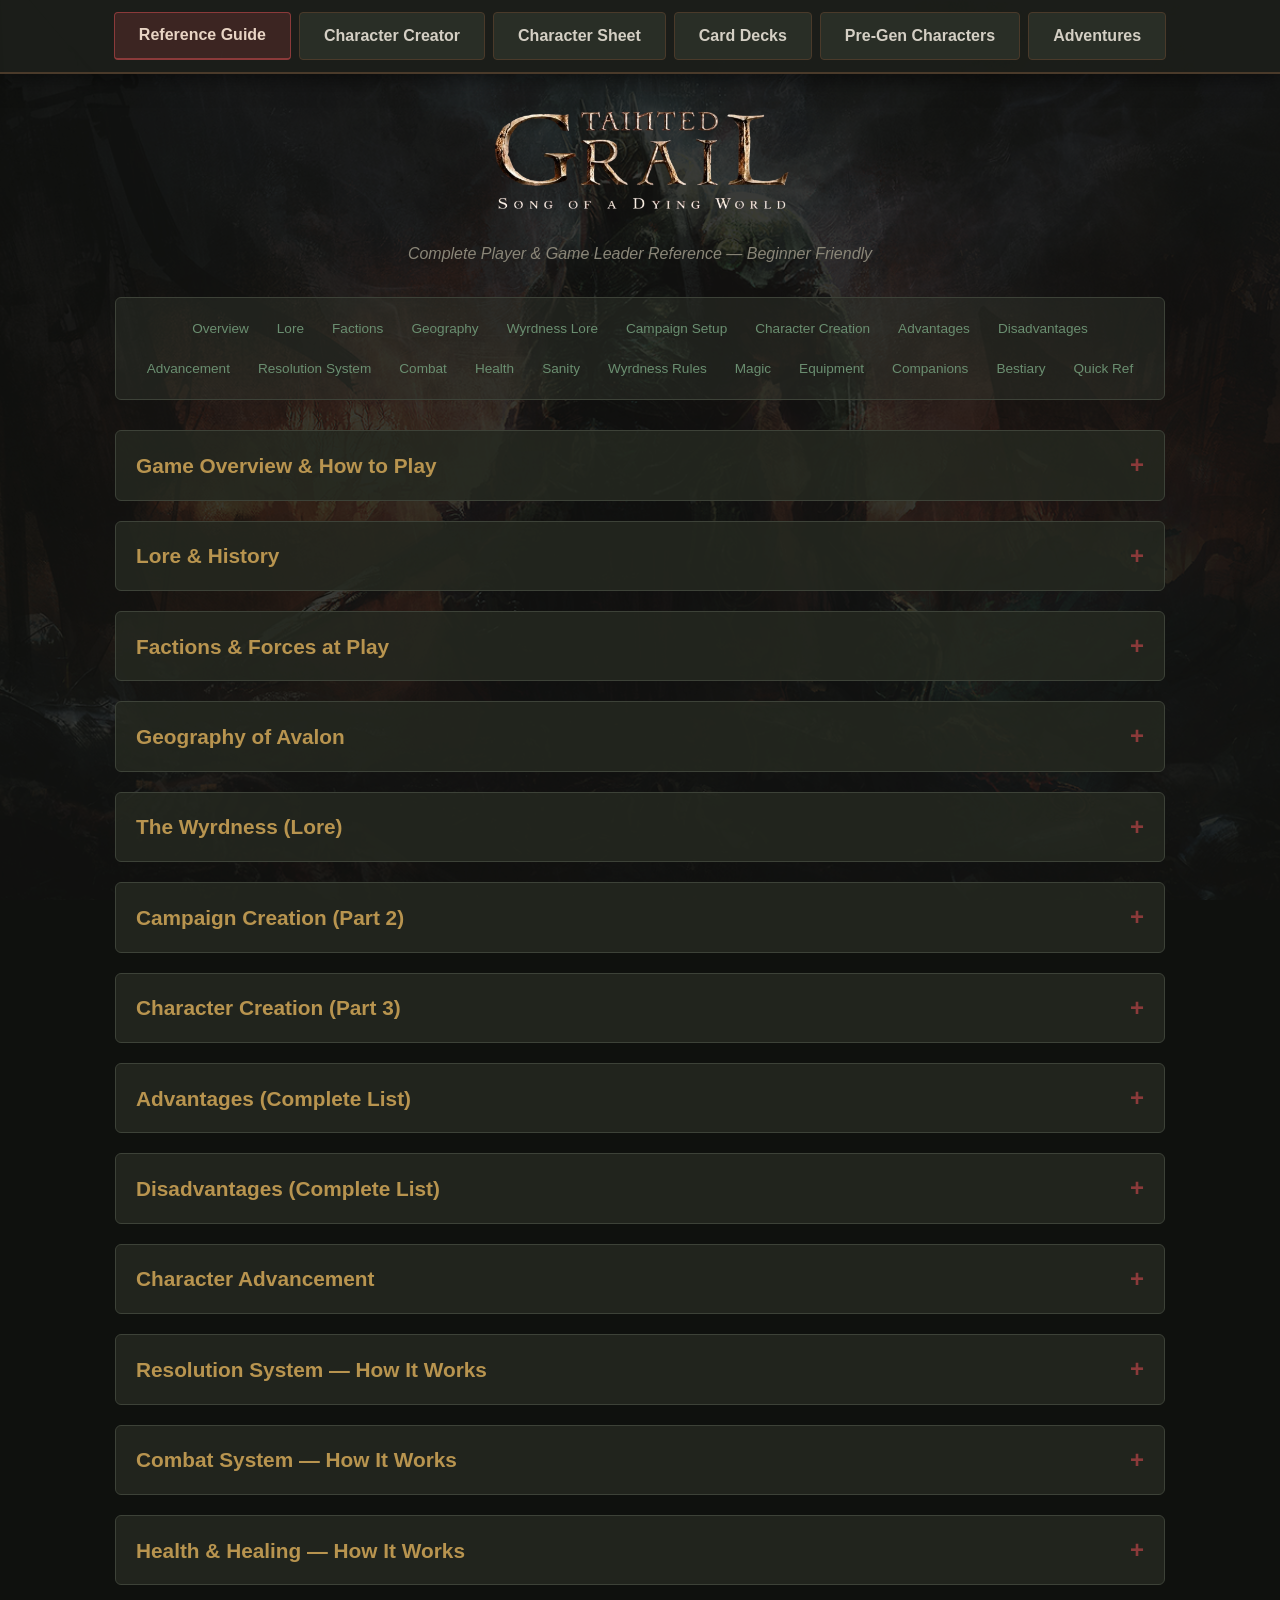
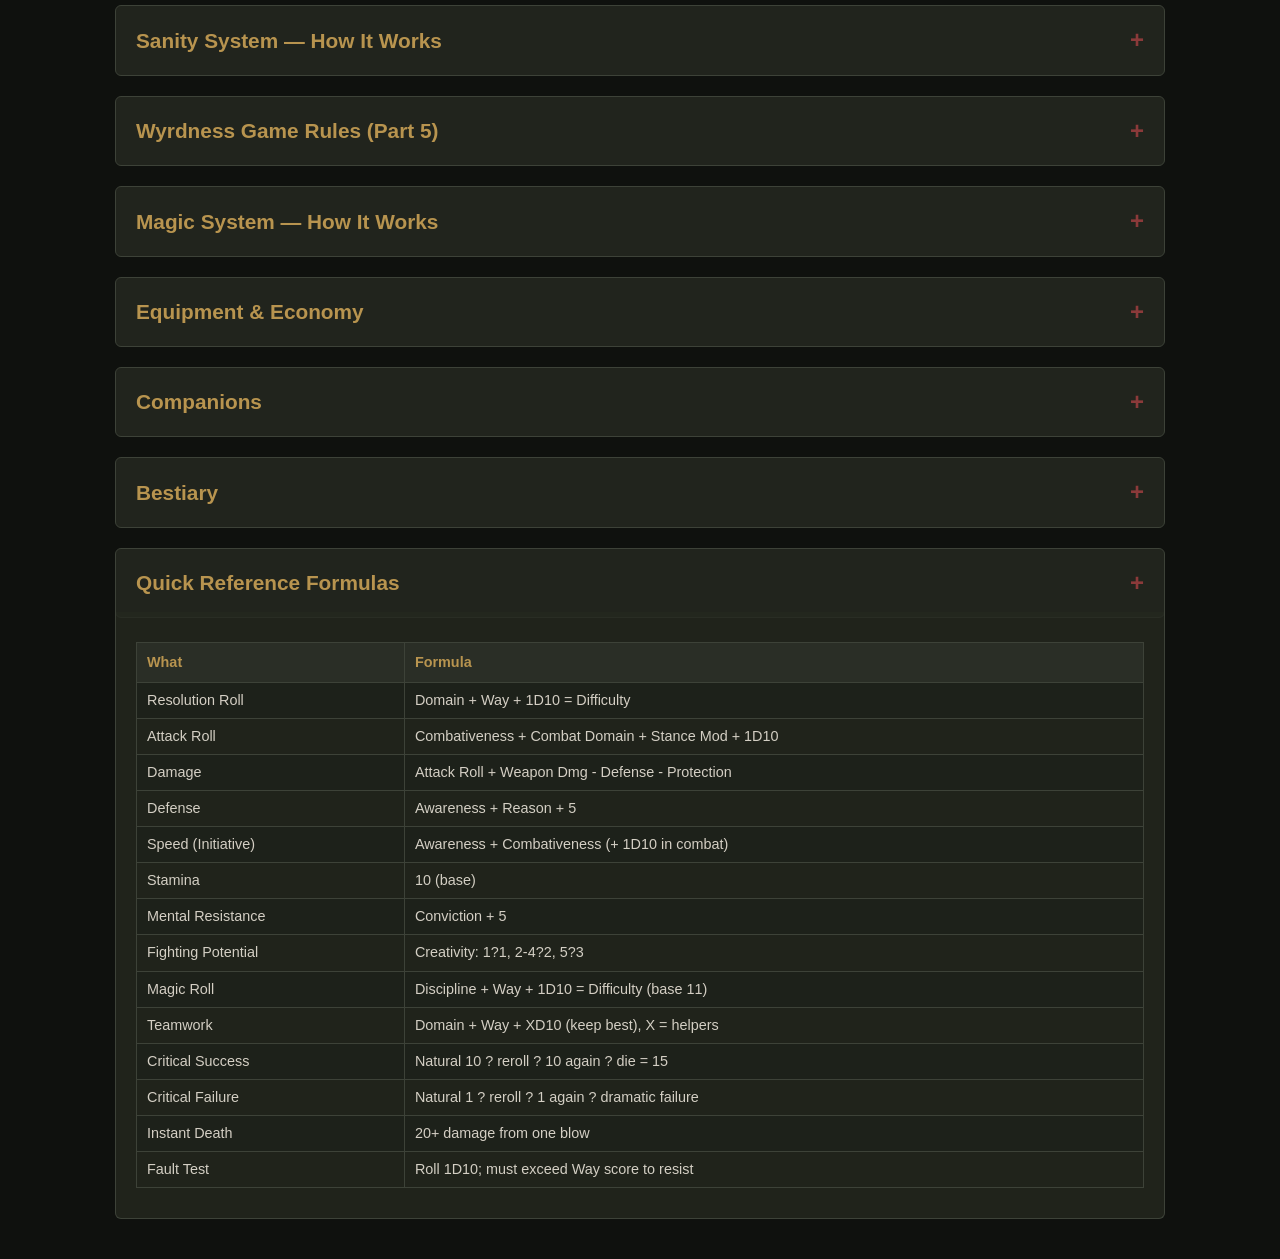
==== index.html @ 136510fa "Add files via upload" ====
<!DOCTYPE html>
<html lang="en">
<head>
    <meta charset="UTF-8">
    <meta name="viewport" content="width=device-width, initial-scale=1.0">
    <title>Tainted Grail: Song of a Dying World — Player Help Document</title>
    <link href="https://fonts.googleapis.com/css2?family=Cinzel+Decorative:wght@400;700;900&family=Cinzel:wght@400;700&display=swap" rel="stylesheet">
    <link rel="stylesheet" href="styles.css">
</head>
<body>
<!-- ===== TOP NAVIGATION BAR ===== -->
<nav class="top-nav">
    <div class="tab-buttons">
        <button class="tab-btn active" onclick="switchTab('reference')">Reference Guide</button>
        <button class="tab-btn" onclick="switchTab('creator')">Character Creator</button>
        <button class="tab-btn" onclick="switchTab('sheet')">Character Sheet</button>
        <a href="decks.html" class="tab-btn" style="text-decoration:none;">Card Decks</a>
        <a href="pregens.html" class="tab-btn" style="text-decoration:none;">Pre-Gen Characters</a>
        <a href="adventures.html" class="tab-btn" style="text-decoration:none;">Adventures</a>
    </div>
</nav>

<!-- ===== TAB 1: REFERENCE GUIDE ===== -->
<div id="tab-reference" class="tab-content active">
<div class="container">
    <div style="text-align:center; margin-bottom:0;"><img src="Song of a Dying World.png" alt="Tainted Grail: Song of a Dying World" style="max-width:100%; height:auto; max-height:300px;"></div>
    <p class="subtitle">Complete Player &amp; Game Leader Reference — Beginner Friendly</p>

    <nav class="nav-links">
        <a href="#overview">Overview</a>
        <a href="#lore">Lore</a>
        <a href="#factions">Factions</a>
        <a href="#geography">Geography</a>
        <a href="#wyrdness-lore">Wyrdness Lore</a>
        <a href="#creation">Campaign Setup</a>
        <a href="#character">Character Creation</a>
        <a href="#advantages">Advantages</a>
        <a href="#disadvantages">Disadvantages</a>
        <a href="#advancement">Advancement</a>
        <a href="#resolution">Resolution System</a>
        <a href="#combat">Combat</a>
        <a href="#health">Health</a>
        <a href="#sanity">Sanity</a>
        <a href="#wyrdness-rules">Wyrdness Rules</a>
        <a href="#magic">Magic</a>
        <a href="#equipment">Equipment</a>
        <a href="#companions">Companions</a>
        <a href="#bestiary">Bestiary</a>
        <a href="#formulas">Quick Ref</a>
    </nav>

    <!-- OVERVIEW -->
    <div class="chapter" id="overview">
        <div class="chapter-header" onclick="toggleChapter(this)">
            <h2>Game Overview &amp; How to Play</h2>
            <span class="toggle">+</span>
        </div>
        <div class="chapter-content">
            <div class="highlight">
                <strong>System:</strong> Story Arc System (updated from Shadows of Esteren)<br>
                <strong>Setting:</strong> The island of Avalon, Year 110 (after the Fall)<br>
                <strong>Players:</strong> 3—6 recommended (including the Leader/Narrator)<br>
                <strong>Genre:</strong> Twilight fantasy inspired by Arthurian myth &amp; Celtic legends<br>
                <strong>Dice:</strong> One ten-sided die (1D10) for all rolls
            </div>

            <div class="section">
                <div class="section-header" onclick="toggleSection(this)">
                    <h3>What Is This Game?</h3>
                    <span class="toggle">+</span>
                </div>
                <div class="section-content">
                    <p>Tainted Grail is a collaborative storytelling game. One participant is the <strong>Leader</strong> (narrator/game master) who describes the world and plays all non-player characters. The other participants are <strong>Players</strong> who each control one Character — an ordinary person called to become a "Guardian of Avalon."</p>
                    <p>During sessions, Characters explore the island, interact with NPCs, solve problems, and fight enemies. The Leader describes situations and asks Players to roll dice when outcomes are uncertain.</p>
                    <p>The game takes place on Avalon — a cursed island shrouded in magical fog (the Wyrdness). Humanity is trying to rebuild after 100 years of isolation. Your Characters are destined to become Guardians — protectors imbued with King Arthur's ancient power.</p>
                </div>
            </div>

            <div class="section">
                <div class="section-header" onclick="toggleSection(this)">
                    <h3>The Core Mechanic (How Rolls Work)</h3>
                    <span class="toggle">+</span>
                </div>
                <div class="section-content">
                    <p>Whenever your Character attempts something with uncertain results, you make a <strong>Resolution Roll</strong>:</p>
                    <div class="formula">Domain (or Discipline) + Way + 1D10 = Difficulty Threshold</div>
                    <p><strong>Here's what that means:</strong></p>
                    <ul>
                        <li><strong>Domain:</strong> Your skill rating in the relevant area (0—5). Example: "Close Combat" for sword fighting, "Stealth" for sneaking.</li>
                        <li><strong>Way:</strong> One of your five personality traits (1—5) that the Leader says applies. Each Domain has a default Way.</li>
                        <li><strong>1D10:</strong> Roll one ten-sided die and add the result.</li>
                        <li><strong>Difficulty Threshold:</strong> The number you must reach or exceed to succeed (set by the Leader).</li>
                    </ul>
                    <div class="example">
                        <strong>Example:</strong> Maeve wants to climb a wall. The Leader says it's a Feats roll (Standard difficulty = 11). Maeve has Feats 2 and Combativeness 4. She rolls 1D10 and gets a 6. Total: 2 + 4 + 6 = 12. That beats 11, so she succeeds!
                    </div>
                    <p>If your Domain is 0, you can still try — just use Way + 1D10.</p>
                </div>
            </div>

            <div class="section">
                <div class="section-header" onclick="toggleSection(this)">
                    <h3>Key Terminology</h3>
                    <span class="toggle">+</span>
                </div>
                <div class="section-content">
                    <table>
                        <tr><th>Term</th><th>Meaning</th></tr>
                        <tr><td>Wyrdness</td><td>Primordial magical mist that alters reality and living things</td></tr>
                        <tr><td>Menhirs</td><td>Ancient standing stones that repel Wyrdness (mostly extinct)</td></tr>
                        <tr><td>Wyrdcandles</td><td>Candles that temporarily repel the fog</td></tr>
                        <tr><td>Fore-dwellers</td><td>Four-armed native titans of Avalon; humanity's greatest enemy</td></tr>
                        <tr><td>Tuathan</td><td>Fore-dweller capital; source of Wyrdness</td></tr>
                        <tr><td>Mistfarers</td><td>Explorers who navigate the Wyrdness fog</td></tr>
                        <tr><td>Wyrdhunters</td><td>Monster slayers (Wyrdtrackers = elite members)</td></tr>
                        <tr><td>Guardians of Avalon</td><td>Reincarnating essences created by Arthur to protect humanity — what PCs become</td></tr>
                        <tr><td>Century of Mists</td><td>100+ years of isolation after the Fall (Years 1—102)</td></tr>
                        <tr><td>The Grail</td><td>Mythical cup of eternal life stolen from Fore-dwellers</td></tr>
                        <tr><td>The Pale Lady</td><td>Exiled Fore-dweller who helped Arthur conquer Avalon</td></tr>
                        <tr><td>Obols / Wealth</td><td>Currency (1 Wealth = 20 Obols)</td></tr>
                        <tr><td>Survival Points</td><td>Fate points for rerolls, ignore pain, etc. (3 max at start)</td></tr>
                        <tr><td>Color</td><td>One of 5 Guardian essences (Blue/Brown/Gray/Green/Red)</td></tr>
                        <tr><td>Ways</td><td>5 personality traits (Awareness/Combativeness/Conviction/Creativity/Reason)</td></tr>
                        <tr><td>Domains</td><td>20 broad skill categories (rated 0—5)</td></tr>
                        <tr><td>Disciplines</td><td>Specializations within Domains (rated 6—15)</td></tr>
                        <tr><td>Leader</td><td>The game master / narrator who runs the world</td></tr>
                    </table>
                </div>
            </div>
        </div>
    </div>

    <!-- LORE -->
    <div class="chapter" id="lore">
        <div class="chapter-header" onclick="toggleChapter(this)">
            <h2>Lore &amp; History</h2>
            <span class="toggle">+</span>
        </div>
        <div class="chapter-content">
            <div class="section">
                <div class="section-header" onclick="toggleSection(this)">
                    <h3>Timeline</h3>
                    <span class="toggle">+</span>
                </div>
                <div class="section-content">
                    <table>
                        <tr><th>Date</th><th>Event</th></tr>
                        <tr><td>-610</td><td>The Red Death devastates the Continent</td></tr>
                        <tr><td>-604 to -600</td><td>King Arthur sails to Avalon with 5,000+ followers</td></tr>
                        <tr><td>-597 to -250</td><td>Conquest of Avalon; Fore-dwellers driven to Tuathan; menhirs activated</td></tr>
                        <tr><td>-250 to -190</td><td>Golden Age of humanity on Avalon</td></tr>
                        <tr><td>Year 0</td><td><strong>Fall of Avalon</strong> — menhirs fail, Wyrdness consumes the island</td></tr>
                        <tr><td>1—102</td><td>Century of Mists — communities isolated in fog</td></tr>
                        <tr><td>102—110</td><td>Expeditions launched; humanity re-emerges</td></tr>
                        <tr><td><strong>110</strong></td><td><strong>Present day — the game begins</strong></td></tr>
                    </table>
                </div>
            </div>
            <div class="section">
                <div class="section-header" onclick="toggleSection(this)">
                    <h3>The Homelands, Red Death &amp; Exodus</h3>
                    <span class="toggle">+</span>
                </div>
                <div class="section-content">
                    <ul>
                        <li>Humanity prospered on "the Continent" centered at the city of <strong>Camlann</strong></li>
                        <li>Under King <strong>Uther Pendragon</strong>, then his son <strong>Arthur</strong></li>
                        <li><strong>Red Death symptoms:</strong> profuse bleeding, purulent cankers, bloody cough, rapid organ degeneration; highly contagious</li>
                        <li>Arthur was visited in a dream by the <strong>Pale Lady</strong> who directed him to Avalon</li>
                        <li>Arthur gathered 5,000+ men-at-arms and settlers and sailed to Avalon</li>
                        <li>Lost ~1/3 of forces during voyage (storms, Red Death, mutinies from magical fog)</li>
                    </ul>
                </div>
            </div>
            <div class="section">
                <div class="section-header" onclick="toggleSection(this)">
                    <h3>The Age of Legends (Conquest)</h3>
                    <span class="toggle">+</span>
                </div>
                <div class="section-content">
                    <ul>
                        <li>Immediate conflict with <strong>Fore-dwellers</strong> — four-armed armored titans, the island's native inhabitants</li>
                        <li><strong>Merlin</strong> modified standing stones (menhirs) to repel Wyrdness and weaken Fore-dwellers</li>
                        <li>Merlin was killed by Fore-dwellers during the war</li>
                        <li>The <strong>Pale Lady</strong> (an exiled Fore-dweller) aided Arthur and guided humanity's war</li>
                        <li>Arthur learned Wyrdness powers — became mighty but was physically corrupted</li>
                        <li>Arthur drove <strong>Excalibur</strong> into the heart of Tuathan, weakening the Fore-dwellers</li>
                        <li>Created <strong>Guardian essences</strong> — beings of raw energy that reincarnate to defend humanity</li>
                        <li><strong>The Grail:</strong> A mythical cup said to grant eternal life, stolen from the Fore-dwellers</li>
                    </ul>
                </div>
            </div>
            <div class="section">
                <div class="section-header" onclick="toggleSection(this)">
                    <h3>The Fall of Avalon &amp; Century of Mists</h3>
                    <span class="toggle">+</span>
                </div>
                <div class="section-content">
                    <ul>
                        <li>Menhirs exhausted their power one by one over centuries</li>
                        <li>Civil war erupted; communities raided each other</li>
                        <li>Fore-dwellers returned from Tuathan in force</li>
                        <li>Tuathan unleashed primordial Wyrdness — over half the island consumed in 5 months</li>
                        <li><strong>Orrin</strong> (Merlin's last adept) erected the Crude Menhir, saving one stronghold</li>
                        <li>The Century of Mists began — 100+ years of isolation and bare survival</li>
                        <li>Now (Year 110), the mists are receding and humanity is cautiously re-emerging</li>
                    </ul>
                </div>
            </div>
        </div>
    </div>

    <!-- FACTIONS -->
    <div class="chapter" id="factions">
        <div class="chapter-header" onclick="toggleChapter(this)">
            <h2>Factions &amp; Forces at Play</h2>
            <span class="toggle">+</span>
        </div>
        <div class="chapter-content">
            <div class="section">
                <div class="section-header" onclick="toggleSection(this)">
                    <h3>Political Structure &amp; Key Figures</h3>
                    <span class="toggle">+</span>
                </div>
                <div class="section-content">
                    <p>Villages are the basic unit — self-sufficient, small, population-controlled. Multiple governance forms exist.</p>
                    <table>
                        <tr><th>Figure</th><th>Role</th></tr>
                        <tr><td>Queen Morgaine</td><td>Arthur's sister, "the witch of Kamelot." Rules Kamelot, aims to reunify Avalon. Army of ~1,000 + knights as ambassadors.</td></tr>
                        <tr><td>Lord Rhunon</td><td>Warlord of Clontarf seigneury, encroaching on Kamelot</td></tr>
                        <tr><td>Mordred</td><td>"The Raven Lord" — warlord of Crow's Nest; fanatical legions; immortal tyrant</td></tr>
                        <tr><td>Lord Edheryn</td><td>Tyrannical southern lord who beheaded Kamelot's envoys</td></tr>
                        <tr><td>Gahans</td><td>Lord of the Stampede; openly curses Morgaine</td></tr>
                    </table>
                </div>
            </div>
            <div class="section">
                <div class="section-header" onclick="toggleSection(this)">
                    <h3>Avalon's Protectors</h3>
                    <span class="toggle">+</span>
                </div>
                <div class="section-content">
                    <h4>Orders of Chivalry</h4>
                    <ul>
                        <li>~12 minor orders; knights take vows of poverty and moral excellence; open to all genders</li>
                        <li>Commanderies: self-sufficient strongholds; annual council at Castle of the Sore Watch</li>
                        <li>"Perilous Seat" — rotating leadership; currently <strong>Lamorak</strong> (Order of Camlann)</li>
                    </ul>
                    <h4>Wyrdhunters (~50 members)</h4>
                    <ul>
                        <li>Dedicated to hunting Wyrdness-corrupted creatures; recruit those shaped by the Wyrdness</li>
                        <li>HQ in the Forest of Whispers; contact via stela at forest's edge</li>
                    </ul>
                    <h4>Mistfarers</h4>
                    <ul>
                        <li>Explorers who lead convoys through the Wyrdness; appeared ~8 years ago</li>
                        <li>Use Wyrdcandles and rune-carved wagons; essential to reunification</li>
                    </ul>
                    <h4>Magic Users</h4>
                    <ul>
                        <li><strong>Merlin's Line (Wizards):</strong> Protective magic from the Continent; nearly exterminated; ~2 survived</li>
                        <li><strong>Druids of Avalon:</strong> Preserve natural balance; special bond with death; Cenacle at Moonring</li>
                        <li><strong>Disciples of Low Magic:</strong> Communicate with animals; emulate fauna</li>
                    </ul>
                    <h4>Guardians of Avalon</h4>
                    <p>Created by Arthur 700 years ago. Essences of raw power that bind to ordinary individuals when humanity is threatened. This is what the PCs become!</p>
                </div>
            </div>
            <div class="section">
                <div class="section-header" onclick="toggleSection(this)">
                    <h3>Humanity's Enemies</h3>
                    <span class="toggle">+</span>
                </div>
                <div class="section-content">
                    <ul>
                        <li><strong>Fore-dwellers:</strong> Four-armed titans; original inhabitants; third eye sees through mists; immune to Wyrdness; based in Tuathan</li>
                        <li><strong>Fomorians:</strong> Ancient giant sea-people; arrived by flagless ships; massacred coastal villages</li>
                        <li><strong>Nature:</strong> Mutated fauna (boars size of wagons, wolves hunt in daylight); wyrms, giants, banshees, Dearg Due</li>
                    </ul>
                </div>
            </div>
        </div>
    </div>

    <!-- GEOGRAPHY -->
    <div class="chapter" id="geography">
        <div class="chapter-header" onclick="toggleChapter(this)">
            <h2>Geography of Avalon</h2>
            <span class="toggle">+</span>
        </div>
        <div class="chapter-content">
            <div class="section">
                <div class="section-header" onclick="toggleSection(this)">
                    <h3>Major Locations</h3>
                    <span class="toggle">+</span>
                </div>
                <div class="section-content">
                    <table>
                        <tr><th>Location</th><th>Description</th></tr>
                        <tr><td>Horns of South</td><td>Lighthouse/pier; arrival point for settlers</td></tr>
                        <tr><td>Southern Bay</td><td>Where Arthur first landed; thousand-year tree with protective runes</td></tr>
                        <tr><td>The Stampede</td><td>Prairies with Merlin's protective limestone trenches</td></tr>
                        <tr><td>Grubwood</td><td>Haunted ancient forest; forbidden entry; power stronger than Wyrdness</td></tr>
                        <tr><td>First Farmhold (Tintagel)</td><td>Circular citadel, 65ft walls, ~400 inhabitants; major trade hub</td></tr>
                        <tr><td>Kingdom of Kamelot</td><td>Heart of temporal power; eastern part of island</td></tr>
                        <tr><td>Serene Visage</td><td>Giant stone face; perfectly protects from fog; pilgrimage site</td></tr>
                        <tr><td>Broken Wall</td><td>Former Great Wall containing Tuathan; breached during the Fall</td></tr>
                        <tr><td>Moonring</td><td>Druid sanctuary; seasonal rites</td></tr>
                        <tr><td>Tangleroot</td><td>Oldest forest; sacred to Stagfather vestals; attacks trespassers</td></tr>
                        <tr><td>Hunter's Grove</td><td>Giant stag skull; visions from the Stagfather</td></tr>
                        <tr><td>Farshire / Land of the Dead</td><td>Domain of undead specters mimicking past existence</td></tr>
                        <tr><td>Devastation</td><td>Borders Tuathan; reality-defying landscape</td></tr>
                        <tr><td>Tuathan</td><td>Fore-dweller capital; hallucinatory architecture; source of Wyrdness</td></tr>
                    </table>
                </div>
            </div>
        </div>
    </div>

    <!-- WYRDNESS LORE -->
    <div class="chapter" id="wyrdness-lore">
        <div class="chapter-header" onclick="toggleChapter(this)">
            <h2>The Wyrdness (Lore)</h2>
            <span class="toggle">+</span>
        </div>
        <div class="chapter-content">
            <div class="highlight">A primal force tied to Avalon's existence — it creates and destroys. Appears as thick magical fog (but also dew, blizzards, crystals, stalactites).</div>
            <div class="section">
                <div class="section-header" onclick="toggleSection(this)">
                    <h3>Properties &amp; Defenses</h3>
                    <span class="toggle">+</span>
                </div>
                <div class="section-content">
                    <ul>
                        <li>Carried by winds; seems to possess consciousness; tentacles grasp victims</li>
                        <li>Effects on living things: physical mutation, mental alteration, memory erasure</li>
                        <li>Effects on terrain: trees grow upside down, floating stones, time anomalies</li>
                        <li>Humans are more sensitive than other creatures; Fore-dwellers appear immune</li>
                        <li>Proximity to coast reduces density</li>
                    </ul>
                    <h4>Defenses</h4>
                    <ul>
                        <li>Ancient menhirs (most depleted), Wyrdcandles, Rune-carved wagons</li>
                        <li>Druidic rituals, Oghamic Marks, Protective Talismans</li>
                        <li>Circle of Protection spell (Sorcery)</li>
                    </ul>
                </div>
            </div>
        </div>
    </div>

    <!-- CAMPAIGN CREATION -->
    <div class="chapter" id="creation">
        <div class="chapter-header" onclick="toggleChapter(this)">
            <h2>Campaign Creation (Part 2)</h2>
            <span class="toggle">+</span>
        </div>
        <div class="chapter-content">
            <div class="section">
                <div class="section-header" onclick="toggleSection(this)">
                    <h3>How It Works</h3>
                    <span class="toggle">+</span>
                </div>
                <div class="section-content">
                    <p>At the start of a campaign, players collectively vote on the state of Avalon using <strong>8 Obol tokens</strong> each and <strong>3 dice</strong> (values 1, 2, 3). 8 questions about the world are posed, and players allocate tokens to influence outcomes. The results determine which "Vision" of Avalon shapes the campaign.</p>
                    <p>Each Vision provides <strong>Bequests</strong> (character creation bonuses) and <strong>Repercussions</strong> (world changes).</p>
                </div>
            </div>
            <div class="section">
                <div class="section-header" onclick="toggleSection(this)">
                    <h3>The Three Visions</h3>
                    <span class="toggle">+</span>
                </div>
                <div class="section-content">
                    <table>
                        <tr><th>Vision</th><th>Theme</th><th>Key Feature</th></tr>
                        <tr><td>1: Power to the People</td><td>Freedom, survival</td><td>People rejected Kamelot; self-governing; Guardians are heroes of the people</td></tr>
                        <tr><td>2: The Throne of Kamelot</td><td>Order, authority</td><td>Morgaine's power is strong; traditional feudal society preserved</td></tr>
                        <tr><td>3: Paths Less Traveled</td><td>Mystery, paradox</td><td>Unexpected path; island full of contrasts and unknowns</td></tr>
                    </table>
                </div>
            </div>
        </div>
    </div>

    <!-- CHARACTER CREATION -->
    <div class="chapter" id="character">
        <div class="chapter-header" onclick="toggleChapter(this)">
            <h2>Character Creation (Part 3)</h2>
            <span class="toggle">+</span>
        </div>
        <div class="chapter-content">
            <div class="tip"><strong>Creation Steps (in order):</strong> Color ? Origin ? Ways ? Occupation &amp; Skills ? Age ? Experience/Advantages/Disadvantages ? Equipment (5 Wealth) ? Description &amp; Traits ? Derived Attributes ? Story Arc (Narrative Quest)</div>

            <div class="section">
                <div class="section-header" onclick="toggleSection(this)">
                    <h3>Step 1: The Five Colors (Guardian Essences)</h3>
                    <span class="toggle">+</span>
                </div>
                <div class="section-content">
                    <p>Each player picks ONE Color. Only one of each Color per campaign. This is permanent and determines your character's Narrative Arc and Ascension path.</p>
                    <table>
                        <tr><th>Color</th><th>Core Theme</th><th>Keywords</th></tr>
                        <tr><td style="color:#4a9eff;">Blue</td><td>Protection of humanity; altruism</td><td>Dauntless, protective, resilient, strong</td></tr>
                        <tr><td style="color:#8B4513;">Brown</td><td>Knowledge; unearthing secrets</td><td>Grounded, inquisitive, perspicacious</td></tr>
                        <tr><td style="color:#808080;">Gray</td><td>Excellence; self-improvement</td><td>Ambitious, leader, noble, perfectionist</td></tr>
                        <tr><td style="color:#4ecdc4;">Green</td><td>Nature; balance; symbiosis</td><td>Empathy, energy, journey, nature</td></tr>
                        <tr><td style="color:#e94560;">Red</td><td>Change; freedom; metamorphosis</td><td>Anarchist, bold, independent, unpredictable</td></tr>
                    </table>
                </div>
            </div>

            <div class="section">
                <div class="section-header" onclick="toggleSection(this)">
                    <h3>Step 2: Origins</h3>
                    <span class="toggle">+</span>
                </div>
                <div class="section-content">
                    <p>Your Origin grants +1 to all Domains in one category.</p>
                    <table>
                        <tr><th>Origin</th><th>Bonus</th><th>Description</th></tr>
                        <tr><td>People of the Hinterlands</td><td>+1 Combativeness Domains</td><td>Heart of Avalon; loyal to Kamelot</td></tr>
                        <tr><td>People of the North</td><td>+1 Conviction Domains</td><td>Rugged, independent, fierce</td></tr>
                        <tr><td>People of the South</td><td>+1 Awareness Domains</td><td>Cultural melting pot near Horns of South</td></tr>
                        <tr><td>People of the Mists</td><td>+1 Creativity Domains</td><td>Lived in the fog; strange practices</td></tr>
                        <tr><td>People of the Continent</td><td>+1 Reason Domains</td><td>Settlers from the Homelands</td></tr>
                    </table>
                </div>
            </div>

            <div class="section">
                <div class="section-header" onclick="toggleSection(this)">
                    <h3>Step 3: The Five Ways &amp; Faults</h3>
                    <span class="toggle">+</span>
                </div>
                <div class="section-content">
                    <p>Distribute the values 1, 2, 3, 4, and 5 among your five Ways (one value per Way). Higher = stronger trait but <strong>harder to resist its Fault</strong>.</p>
                    <table>
                        <tr><th>Way</th><th>Used For</th><th>Associated Fault</th><th>Fault Trigger</th></tr>
                        <tr><td>Awareness</td><td>Perception, Stealth, Travel, Monsters</td><td>Influence</td><td>Overwhelmed by events/visions</td></tr>
                        <tr><td>Combativeness</td><td>Close Combat, Feats, Mounted Combat, Shooting</td><td>Passion</td><td>Bursts of violence/anger/pride</td></tr>
                        <tr><td>Conviction</td><td>Compassion, Inspiration, Leadership, Religion</td><td>Guilt</td><td>Betraying moral codes</td></tr>
                        <tr><td>Creativity</td><td>Communication, Craft, Performance, Wyrdness Mysteries</td><td>Subversion</td><td>Nonconformism, disobedience</td></tr>
                        <tr><td>Reason</td><td>Erudition, Healing, Magic, Natural Environment</td><td>Doubt</td><td>Paralysis from dilemmas</td></tr>
                    </table>
                    <div class="tip"><strong>How Faults Work:</strong> When the Leader decides your Fault is triggered, roll 1D10. You must roll HIGHER than your Way score to resist. If you fail, the Fault takes over for 1D10 minutes and you suffer a -2 penalty to all rolls during that time.</div>
                </div>
            </div>

            <div class="section">
                <div class="section-header" onclick="toggleSection(this)">
                    <h3>Step 4: Domains, Disciplines &amp; Occupations</h3>
                    <span class="toggle">+</span>
                </div>
                <div class="section-content">
                    <p><strong>20 Domains</strong> (rated 0—5) and <strong>Disciplines</strong> (rated 6—15, specializations within Domains).</p>
                    <table>
                        <tr><th>Category (Default Way)</th><th>Domains</th></tr>
                        <tr><td>Awareness</td><td>Monsters, Perception, Stealth, Travel</td></tr>
                        <tr><td>Combativeness</td><td>Close Combat, Feats, Mounted Combat, Shooting &amp; Throwing</td></tr>
                        <tr><td>Conviction</td><td>Compassion, Inspiration, Leadership, Religion</td></tr>
                        <tr><td>Creativity</td><td>Communication, Craft, Performance, Wyrdness Mysteries</td></tr>
                        <tr><td>Reason</td><td>Erudition, Healing, Magic, Natural Environment</td></tr>
                    </table>
                    <p style="margin-top:10px;">Choose an Occupation which gives: Primary Domain 5pts, Secondary 3pts, Tertiary 1pt, plus 2 Domains at +2 and 2 more at +1.</p>
                    <p><strong>Occupations:</strong> Advisor, Augur, Bard, Courier, Craftsman, Executioner, Healer, Horse Breeder, Hunter, Initiate, Knight, Laborer, Magician, Mistfarer, Ruler, Scholar, Scout, Soldier, Thug, Trader</p>
                </div>
            </div>

            <div class="section">
                <div class="section-header" onclick="toggleSection(this)">
                    <h3>Step 5: Age</h3>
                    <span class="toggle">+</span>
                </div>
                <div class="section-content">
                    <p>Older characters get skill bonuses but must also take mandatory Disadvantages (which do NOT grant XP).</p>
                    <table>
                        <tr><th>Age</th><th>Skill Bonus</th><th>Mandatory Disadvantage Points</th></tr>
                        <tr><td>15—20</td><td>—</td><td>—</td></tr>
                        <tr><td>21—30</td><td>+1 to one Domain</td><td>10 points</td></tr>
                        <tr><td>31—40</td><td>+1 to two Domains</td><td>20 points</td></tr>
                        <tr><td>41+</td><td>+1 to three Domains</td><td>30 points</td></tr>
                    </table>
                </div>
            </div>

            <div class="section">
                <div class="section-header" onclick="toggleSection(this)">
                    <h3>Step 9: Derived Attributes</h3>
                    <span class="toggle">+</span>
                </div>
                <div class="section-content">
                    <p>These are calculated from your Ways and modified by Advantages/Disadvantages.</p>
                    <table>
                        <tr><th>Attribute</th><th>How to Calculate</th><th>What It Does</th></tr>
                        <tr><td>Defense</td><td>Awareness + Reason + 5</td><td>Enemies must beat this to hit you</td></tr>
                        <tr><td>Speed</td><td>Awareness + Combativeness</td><td>Determines initiative order in combat</td></tr>
                        <tr><td>Stamina</td><td>Base 10</td><td>Resisting disease, poison, exhaustion</td></tr>
                        <tr><td>Mental Resistance</td><td>Conviction + 5</td><td>Resisting fear, Wyrdness, and insanity</td></tr>
                        <tr><td>Fighting Potential</td><td>Creativity: 1?1, 2-4?2, 5?3</td><td>Bonus/penalty from combat stances</td></tr>
                        <tr><td>Survival Points</td><td>3 (base)</td><td>Fate points for rerolls, ignoring pain, etc.</td></tr>
                        <tr><td>Health Condition</td><td>17 boxes: Good/Okay/Bad/Critical/Agony</td><td>Damage fills boxes, imposing penalties</td></tr>
                        <tr><td>Magic Points</td><td>0 until first Magic Discipline</td><td>Fuel for spells</td></tr>
                    </table>
                </div>
            </div>
        </div>
    </div>

    <!-- ADVANTAGES -->
    <div class="chapter" id="advantages">
        <div class="chapter-header" onclick="toggleChapter(this)">
            <h2>Advantages (Complete List)</h2>
            <span class="toggle">+</span>
        </div>
        <div class="chapter-content">
            <div class="tip"><strong>How Advantages Work:</strong> You buy Advantages with Experience points at creation (or later during play). You can have as many as you can afford. Those marked with * can ONLY be taken at Character Creation. Bonuses from different Advantages stack.</div>

            <div class="section">
                <div class="section-header" onclick="toggleSection(this)">
                    <h3>10-Point Advantages</h3>
                    <span class="toggle">+</span>
                </div>
                <div class="section-content">
                    <table>
                        <tr><th>Advantage</th><th>Cost</th><th>Full Effect</th></tr>
                        <tr><td>Bonded</td><td>10</td><td>Strong bond with a companion. Keep an extra 1D10 on non-combat Teamwork actions. Both Characters must have this. Can be taken multiple times (but no stacking on same action).</td></tr>
                        <tr><td>Contact</td><td>10</td><td>A reliable NPC contact with limited power (merchant, Mistfarer, sergeant). Will help with no strings attached, but may ask favors in return. Refuse help twice without reason = lose this Advantage.</td></tr>
                        <tr><td>Deep Faith</td><td>10</td><td>+2 bonus to all Religion rolls and rolls related to religion.</td></tr>
                        <tr><td>Hardy*</td><td>10</td><td>+1 bonus to all Stamina rolls. Can take a second time for 10 more points ? "Tireless" (doubles the bonus to +2). Max twice.</td></tr>
                        <tr><td>Luchtaine's Touch*</td><td>10</td><td>+2 bonus to Craft rolls. Prodigious artisan blessed by the god of arts.</td></tr>
                        <tr><td>Scholarly*</td><td>10</td><td>Can read and write regardless of Erudition score. Second time for 10 pts ? "Erudite" (+1 to Erudition and Healing Domains). Max twice.</td></tr>
                        <tr><td>Sixth Sense*</td><td>10</td><td>Cannot be surprised. Ambush effects do not apply to this Character.</td></tr>
                        <tr><td>Unpredictable</td><td>10</td><td>At start of each Round (before initiative), choose one opponent: they roll 2D10 for initiative and keep the lowest. Also +1 to all combat rolls against that chosen opponent for the entire fight.</td></tr>
                        <tr><td>Wealthy*</td><td>10</td><td>Character has a stash of valuables worth 5 Riches (in addition to normal starting wealth).</td></tr>
                    </table>
                </div>
            </div>

            <div class="section">
                <div class="section-header" onclick="toggleSection(this)">
                    <h3>20-Point Advantages</h3>
                    <span class="toggle">+</span>
                </div>
                <div class="section-content">
                    <table>
                        <tr><th>Advantage</th><th>Cost</th><th>Full Effect</th></tr>
                        <tr><td>Allmother's Favor</td><td>20</td><td>Survival point maximum is raised by 1.</td></tr>
                        <tr><td>Dual Wielding</td><td>20</td><td>Fight with two weapons (main + short/light secondary). Adds +2 to Potential. Use the higher weapon's damage (they don't stack).</td></tr>
                        <tr><td>Herded</td><td>20</td><td>+2 bonus to Natural Environment, Perception, and Shooting &amp; Throwing when in wilderness/wooded areas. No effect in urbanized areas or Wyrdness level 0.</td></tr>
                        <tr><td>Honorable*</td><td>20</td><td>+3 bonus to social skill rolls. Character is a beacon of integrity praised by bards across the island.</td></tr>
                        <tr><td>Leader*</td><td>20</td><td>Any bonus granted via Leadership rolls is increased by 1.</td></tr>
                        <tr><td>Lightning Strike</td><td>20</td><td>First Round of combat: Speed +3 and +1 to Close Combat rolls.</td></tr>
                        <tr><td>Lucky Star*</td><td>20</td><td>At the beginning of each session, gain a bonus Survival point (keep or give to another player). Disappears if unused at end of session.</td></tr>
                        <tr><td>Miracle Worker*</td><td>20</td><td>+2 to Healing rolls, +1 to Compassion rolls. Healing roll to save someone in Agony drops from Difficult (17) to Complicated (14).</td></tr>
                        <tr><td>Mist-Embraced*</td><td>20</td><td>Within fog or within 30 feet of it: +1 bonus to all skill, Mental Resistance, and Stamina rolls. No effect at Wyrdness level 0.</td></tr>
                        <tr><td>Mistwalker</td><td>20</td><td>In Wyrdness level 1 or 2 Territories: can reroll the die determining Wyrdness effects (must keep second result).</td></tr>
                        <tr><td>Radiant*</td><td>20</td><td>During daytime: +1 to all rolls. After nightfall: -1 to all rolls. Ancient solar lineage.</td></tr>
                        <tr><td>Reputation*</td><td>20</td><td>Famous for exceptional qualities. No mechanical bonus, but can more easily secure meetings, shelter, minor services, etc.</td></tr>
                        <tr><td>Strong Mind</td><td>20</td><td>Mental Resistance +1. Can take second time for 10 pts ? "Mental Fortress" (doubles to +2). Max twice.</td></tr>
                        <tr><td>Tough*</td><td>20</td><td>+1 extra box in "Good" Health category. Second time for 10 pts ? "Tough as Nails" (+1 box in "Okay" category). Max twice.</td></tr>
                    </table>
                </div>
            </div>

            <div class="section">
                <div class="section-header" onclick="toggleSection(this)">
                    <h3>30-Point Advantages</h3>
                    <span class="toggle">+</span>
                </div>
                <div class="section-content">
                    <table>
                        <tr><th>Advantage</th><th>Cost</th><th>Full Effect</th></tr>
                        <tr><td>Mentor</td><td>30</td><td>A supporter who shares knowledge. Grants +1 in a Domain of choice (up to max 5). Also enables cheaper Discipline advancement (see Mentoring rules). Mentor may ask favors.</td></tr>
                        <tr><td>Taliesin's Gift*</td><td>30</td><td>+3 bonus to Performance rolls. If the Character unlocks Magic points, their maximum is increased by 2.</td></tr>
                    </table>
                </div>
            </div>

            <div class="section">
                <div class="section-header" onclick="toggleSection(this)">
                    <h3>40-Point Advantages</h3>
                    <span class="toggle">+</span>
                </div>
                <div class="section-content">
                    <table>
                        <tr><th>Advantage</th><th>Cost</th><th>Full Effect</th></tr>
                        <tr><td>Lug's Grip*</td><td>40</td><td>+1 bonus to Close Combat and Feats. All melee, thrown, or unarmed damage increased by 1.</td></tr>
                        <tr><td>Child of the Wyrdness*</td><td>40</td><td>Can instinctively feel the Wyrdness. +2 bonus to all Stamina and Mental Resistance rolls related to the Wyrdness. Also +2 to resist spell effects.</td></tr>
                    </table>
                </div>
            </div>

            <div class="section">
                <div class="section-header" onclick="toggleSection(this)">
                    <h3>50-Point Advantages</h3>
                    <span class="toggle">+</span>
                </div>
                <div class="section-content">
                    <table>
                        <tr><th>Advantage</th><th>Cost</th><th>Full Effect</th></tr>
                        <tr><td>Ally</td><td>50</td><td>A powerful, influential person (authority over a group/territory/organization) who helps without expecting anything in return. Only a grave offense can jeopardize their support.</td></tr>
                        <tr><td>Companion</td><td>50</td><td>A devoted helper that obeys your orders. Can be a Mount, Follower, or Familiar. See Companions chapter for types and stats.</td></tr>
                    </table>
                </div>
            </div>
        </div>
    </div>

    <!-- DISADVANTAGES -->
    <div class="chapter" id="disadvantages">
        <div class="chapter-header" onclick="toggleChapter(this)">
            <h2>Disadvantages (Complete List)</h2>
            <span class="toggle">+</span>
        </div>
        <div class="chapter-content">
            <div class="tip"><strong>How Disadvantages Work:</strong> You can take up to 5 Disadvantages at Character Creation ONLY. Their point value is ADDED to your Experience pool (giving you more XP to spend on Advantages and skills). Age-related Disadvantages do NOT grant XP.</div>

            <div class="section">
                <div class="section-header" onclick="toggleSection(this)">
                    <h3>10-Point Disadvantages</h3>
                    <span class="toggle">+</span>
                </div>
                <div class="section-content">
                    <table>
                        <tr><th>Disadvantage</th><th>Pts</th><th>Full Effect</th></tr>
                        <tr><td>Gullible</td><td>10</td><td>-1 penalty to contested rolls. Prices of all goods/services are 1 Riches higher.</td></tr>
                        <tr><td>Honorless</td><td>10</td><td>-1 penalty to rolls intended to inspire others (Compassion, Inspiration, or Leadership).</td></tr>
                        <tr><td>Insubordinate</td><td>10</td><td>Any bonus gained from Leadership rolls is decreased by 1.</td></tr>
                        <tr><td>Mabd's Ill Omen</td><td>10</td><td>Once per session, the Leader can force the player to reroll. Must use the second result.</td></tr>
                        <tr><td>Oathbound</td><td>10</td><td>Sworn to unbreakable taboos. Near a taboo: -1 to all rolls and cannot spend Survival points. Breaking the taboo makes -1 permanent until penance. Can spend 30 XP during campaign to remove.</td></tr>
                        <tr><td>Rumor</td><td>10</td><td>-1 penalty to Communication rolls with people who know the rumor.</td></tr>
                        <tr><td>Unbeliever</td><td>10</td><td>Any bonus gained from Religion rolls is decreased by 1.</td></tr>
                        <tr><td>Unwell</td><td>10</td><td>-1 penalty to Stamina rolls against diseases and poisons. Can take again for 5 pts ? "Sickly" (doubles penalty). Max twice.</td></tr>
                        <tr><td>Wyrdness-Tainted</td><td>10</td><td>-2 penalty to social skill rolls. Long-term Wyrdness exposure visible as a mark.</td></tr>
                    </table>
                </div>
            </div>

            <div class="section">
                <div class="section-header" onclick="toggleSection(this)">
                    <h3>20-Point Disadvantages</h3>
                    <span class="toggle">+</span>
                </div>
                <div class="section-content">
                    <table>
                        <tr><th>Disadvantage</th><th>Pts</th><th>Full Effect</th></tr>
                        <tr><td>Animal Hostility</td><td>20</td><td>All animals are hostile. Cannot bond with or train animals. -2 penalty to interact with domestic animals.</td></tr>
                        <tr><td>Arcane Frailty</td><td>20</td><td>-2 penalty to Stamina and Mental Resistance rolls to resist spell effects.</td></tr>
                        <tr><td>Arthritis</td><td>20</td><td>Speed decreased by 1. Can take again for 10 pts ? "Scleroderma" (another -1 Speed). Max twice.</td></tr>
                        <tr><td>Clumsy</td><td>20</td><td>Defense decreased by 1. Can take again for 10 pts ? "Easy Prey" (another -1 Defense). Max twice.</td></tr>
                        <tr><td>Craven</td><td>20</td><td>-3 penalty to Mental Resistance rolls to resist Combat Pressure (Routs).</td></tr>
                        <tr><td>Forsaken</td><td>20</td><td>Spurned by a group/village/region. Those people act with enmity or hostility.</td></tr>
                        <tr><td>Godforsaken</td><td>20</td><td>Survival point maximum decreased by 1.</td></tr>
                        <tr><td>Lone Wolf</td><td>20</td><td>Cannot gain or give Teamwork bonuses.</td></tr>
                        <tr><td>Oathbreaker</td><td>20</td><td>At session start, roll 1D10. If result = Conviction score, cannot use Survival points for the session.</td></tr>
                        <tr><td>Old Wound</td><td>20</td><td>Lose a box in "Good" Health category. Can take again for 10 pts ? "Mutilated" (lose a box in "Okay"). Max twice.</td></tr>
                        <tr><td>Poor</td><td>20</td><td>Start with no Riches and no belongings — only Travel Gear.</td></tr>
                        <tr><td>Rattled</td><td>20</td><td>Mental Resistance decreased by 1. Can take again for 10 pts ? "Scarred" (another -1 MR). Max twice.</td></tr>
                        <tr><td>Weakened</td><td>20</td><td>Stamina decreased by 1. Can take again for 10 pts ? "Enervated" (another -1 Stamina). Max twice.</td></tr>
                        <tr><td>Weakness</td><td>20</td><td>Addiction to a substance/activity/individual. -1 to Stamina and Mental Resistance rolls when facing the Weakness.</td></tr>
                    </table>
                </div>
            </div>

            <div class="section">
                <div class="section-header" onclick="toggleSection(this)">
                    <h3>30-Point Disadvantages</h3>
                    <span class="toggle">+</span>
                </div>
                <div class="section-content">
                    <table>
                        <tr><th>Disadvantage</th><th>Pts</th><th>Full Effect</th></tr>
                        <tr><td>Adversary</td><td>30</td><td>A moderately powerful enemy has a deep grudge. Will stop at nothing to trick, humiliate, or defeat you.</td></tr>
                        <tr><td>Slow Recovery</td><td>30</td><td>Health points regained via resting, remedies, Healing rolls, and spells are halved (rounding up).</td></tr>
                        <tr><td>Wyrdness Phobia</td><td>30</td><td>In the Wyrdness unprotected: -2 penalty to skill and MR rolls. Reduced to -1 if protected by a repellent.</td></tr>
                    </table>
                </div>
            </div>

            <div class="section">
                <div class="section-header" onclick="toggleSection(this)">
                    <h3>40-Point Disadvantages</h3>
                    <span class="toggle">+</span>
                </div>
                <div class="section-content">
                    <table>
                        <tr><th>Disadvantage</th><th>Pts</th><th>Full Effect</th></tr>
                        <tr><td>Crom Cruach's Glare</td><td>40</td><td>Born under the red moon. When the Leader determines monster opposition based on Wyrdness level, the level is considered one tier higher.</td></tr>
                        <tr><td>Wretched Fortune</td><td>40</td><td>Whenever you roll a 1, critical failure is confirmed on a result of 1, 2, or 3 (instead of just another 1).</td></tr>
                    </table>
                </div>
            </div>

            <div class="section">
                <div class="section-header" onclick="toggleSection(this)">
                    <h3>50-Point Disadvantages</h3>
                    <span class="toggle">+</span>
                </div>
                <div class="section-content">
                    <table>
                        <tr><th>Disadvantage</th><th>Pts</th><th>Full Effect</th></tr>
                        <tr><td>Hunted</td><td>50</td><td>A mighty enemy is bent on eliminating you. Only death (yours or theirs) ends the hunt.</td></tr>
                        <tr><td>Red Death</td><td>50</td><td>Character caught the Red Death. Will die in 1D10 + 4 months unless a cure is found.</td></tr>
                    </table>
                </div>
            </div>
        </div>
    </div>

    <!-- ADVANCEMENT -->
    <div class="chapter" id="advancement">
        <div class="chapter-header" onclick="toggleChapter(this)">
            <h2>Character Advancement</h2>
            <span class="toggle">+</span>
        </div>
        <div class="chapter-content">
            <div class="section">
                <div class="section-header" onclick="toggleSection(this)">
                    <h3>Experience Points (XP)</h3>
                    <span class="toggle">+</span>
                </div>
                <div class="section-content">
                    <p>Earned per scenario: Adversity (1—5) + Plot Progression (1—5) = ~6—10 XP average.</p>
                    <table>
                        <tr><th>Purchase</th><th>XP Cost</th></tr>
                        <tr><td>Domain +1 (up to 5)</td><td>10 XP</td></tr>
                        <tr><td>Discipline +1 (6—10)</td><td>25 XP (20 with mentor)</td></tr>
                        <tr><td>Discipline +1 (11—15)</td><td>40 XP (30 with mentor)</td></tr>
                        <tr><td>Defense / Speed / Stamina / MR +1</td><td>10—30 XP per point</td></tr>
                        <tr><td>Buy 1 Survival Point</td><td>5 XP</td></tr>
                    </table>
                </div>
            </div>
            <div class="section">
                <div class="section-header" onclick="toggleSection(this)">
                    <h3>Ascension (Becoming a Guardian)</h3>
                    <span class="toggle">+</span>
                </div>
                <div class="section-content">
                    <p><strong>Gauge:</strong> Premise ? Awakening ? Rise ? Ascension (15 AP each = 45 total)</p>
                    <h4>Earning Ascension Points (AP)</h4>
                    <ul>
                        <li>Complete Narrative Arc Steps: +3 AP</li>
                        <li>Act according to Color: +1 AP</li>
                        <li>Help allies in meaningful ways: +1—2 AP</li>
                        <li>Purchase with XP: 10—20 XP per 1 AP (max 2 per level)</li>
                        <li>Acting against Color: -1 AP</li>
                    </ul>
                    <p><strong>Dilemmas</strong> occur at each level transition — moral crises that test the character.</p>
                    <h4>Metamorphoses by Color (powers gained)</h4>
                    <table>
                        <tr><th>Color</th><th>Level 1</th><th>Level 2</th><th>Level 3 (Ultimate)</th></tr>
                        <tr><td style="color:#4a9eff;">Blue</td><td>Strengthening</td><td>Sacred Armor</td><td>Yvain's Pavise (absorb 20 dmg for allies)</td></tr>
                        <tr><td style="color:#8B4513;">Brown</td><td>Strengthening</td><td>Enlightened Mind</td><td>Forgotten Arcana (+2 spell casting)</td></tr>
                        <tr><td style="color:#808080;">Gray</td><td>Strengthening</td><td>Noble Steed</td><td>Inspire Hope (+2 all allies, 10 Rounds)</td></tr>
                        <tr><td style="color:#4ecdc4;">Green</td><td>Strengthening</td><td>Animal Familiar</td><td>Shortcuts (cross Wyrdness 3 safely)</td></tr>
                        <tr><td style="color:#e94560;">Red</td><td>Strengthening</td><td>Free Advantage</td><td>Cheat Death (copy ally's Health state)</td></tr>
                    </table>
                </div>
            </div>
            <div class="section">
                <div class="section-header" onclick="toggleSection(this)">
                    <h3>Disgrace (Rejecting the Guardian Path)</h3>
                    <span class="toggle">+</span>
                </div>
                <div class="section-content">
                    <ul>
                        <li>Voluntary choice; lose all Metamorphoses</li>
                        <li><strong>Gauge:</strong> Fall ? Ruin ? Infamy ? Disgrace (45 DP total)</li>
                        <li>Grants different powers: Impulse, Banishment, Resourcefulness, Energy of Despair</li>
                        <li><strong>Final power:</strong> Spend 2 SP ? 3 actions in one Round</li>
                    </ul>
                </div>
            </div>
        </div>
    </div>

    <!-- RESOLUTION SYSTEM -->
    <div class="chapter" id="resolution">
        <div class="chapter-header" onclick="toggleChapter(this)">
            <h2>Resolution System — How It Works</h2>
            <span class="toggle">+</span>
        </div>
        <div class="chapter-content">
            <div class="section">
                <div class="section-header" onclick="toggleSection(this)">
                    <h3>Step-by-Step: Making a Roll</h3>
                    <span class="toggle">+</span>
                </div>
                <div class="section-content">
                    <ol>
                        <li>The <strong>Leader</strong> decides an action is uncertain enough to require a roll.</li>
                        <li>The Leader tells you which <strong>Domain</strong> applies.</li>
                        <li>If you have a relevant <strong>Discipline</strong> (specialization rated 6—15), use that instead of the Domain.</li>
                        <li>Add your Domain/Discipline rating + the associated <strong>Way</strong> rating + <strong>1D10</strong>.</li>
                        <li>Compare to the <strong>Difficulty Threshold</strong>. Equal or higher = success!</li>
                    </ol>
                    <div class="formula">Domain (or Discipline) + Way + 1D10 = Difficulty Threshold</div>
                    <div class="example"><strong>Example:</strong> Maeve wants to climb a wall. Leader says "Feats roll, Standard difficulty (11)." Maeve has Feats 2, Combativeness (associated Way) 4. She rolls 1D10 and gets 6. Total: 2 + 4 + 6 = 12. Beats 11 ? success!</div>
                    <div class="example"><strong>Example (Domain 0):</strong> If Maeve had Feats 0, she'd just roll Combativeness 4 + 1D10. Still possible but harder!</div>
                </div>
            </div>

            <div class="section">
                <div class="section-header" onclick="toggleSection(this)">
                    <h3>Difficulty Thresholds</h3>
                    <span class="toggle">+</span>
                </div>
                <div class="section-content">
                    <table>
                        <tr><th>Level</th><th>Threshold</th><th>What It Means</th></tr>
                        <tr><td>Easy</td><td>8</td><td>Simple task anyone could do</td></tr>
                        <tr><td>Standard</td><td>11</td><td>Requires training or luck</td></tr>
                        <tr><td>Complicated</td><td>14</td><td>Challenging; needs real skill</td></tr>
                        <tr><td>Difficult</td><td>17</td><td>Expert-level challenge</td></tr>
                        <tr><td>Very Difficult</td><td>20</td><td>Near the limits of human ability</td></tr>
                        <tr><td>Exceptional</td><td>25</td><td>Legendary feat</td></tr>
                        <tr><td>Heroic</td><td>30</td><td>Almost impossible</td></tr>
                        <tr><td>Superhuman</td><td>35</td><td>Beyond normal human limits</td></tr>
                    </table>
                </div>
            </div>

            <div class="section">
                <div class="section-header" onclick="toggleSection(this)">
                    <h3>Critical Success &amp; Critical Failure</h3>
                    <span class="toggle">+</span>
                </div>
                <div class="section-content">
                    <h4>Critical Success</h4>
                    <p>Roll a natural 10 ? roll again ? if that's ALSO a 10 ? Critical Success! The die counts as 15 for that roll.</p>
                    <h4>Critical Failure</h4>
                    <p>Roll a natural 1 ? roll again ? if that's ALSO a 1 ? Critical Failure! Results in a 5-point penalty to the roll OR a dramatic negative effect.</p>
                </div>
            </div>

            <div class="section">
                <div class="section-header" onclick="toggleSection(this)">
                    <h3>Teamwork, Contested Actions &amp; Automatic Success</h3>
                    <span class="toggle">+</span>
                </div>
                <div class="section-content">
                    <h4>Teamwork (outside combat only)</h4>
                    <p>One Character makes the roll. Each helper sacrifices their action and adds an extra D10 to the roll. The roller keeps the BEST D10 result.</p>
                    <h4>Contested Actions</h4>
                    <p>Both sides roll normally (Domain + Way + 1D10). Highest total wins. Tie = draw.</p>
                    <h4>Automatic Success</h4>
                    <p>If Domain + Way = Difficulty Threshold, no roll needed — you automatically succeed.</p>
                    <h4>Automatic Failure</h4>
                    <p>If even a Critical Success (die = 15) can't reach the threshold, or a required Discipline is missing, the action automatically fails.</p>
                </div>
            </div>

            <div class="section">
                <div class="section-header" onclick="toggleSection(this)">
                    <h3>Survival Points</h3>
                    <span class="toggle">+</span>
                </div>
                <div class="section-content">
                    <p>Start with 3. Maximum = starting total. NOT recovered between sessions — they're precious!</p>
                    <table>
                        <tr><th>Effect</th><th>Cost</th><th>What It Does</th></tr>
                        <tr><td>Last-ditch effort</td><td>2 SP</td><td>In Agony but alive ? untick Agony, enter Critical. Gain Ignore Pain for next Round.</td></tr>
                        <tr><td>Ignore Pain</td><td>1 SP</td><td>Ignore Health Condition penalties for 2 Rounds.</td></tr>
                        <tr><td>Ignore Pressure/Rout</td><td>2 SP</td><td>Immediately remove a Torment or Rout affliction.</td></tr>
                        <tr><td>Reroll</td><td>1 SP</td><td>Reroll one die. Must keep the new result even if worse.</td></tr>
                    </table>
                </div>
            </div>
        </div>
    </div>

    <!-- COMBAT -->
    <div class="chapter" id="combat">
        <div class="chapter-header" onclick="toggleChapter(this)">
            <h2>Combat System — How It Works</h2>
            <span class="toggle">+</span>
        </div>
        <div class="chapter-content">
            <div class="highlight">Combat is <strong>deadly</strong>. Avoidance is often preferable. 20+ damage from a single blow = <strong>Immediate Death</strong>.</div>

            <div class="section">
                <div class="section-header" onclick="toggleSection(this)">
                    <h3>Step-by-Step: Running a Combat Round</h3>
                    <span class="toggle">+</span>
                </div>
                <div class="section-content">
                    <ol>
                        <li><strong>Roll Initiative:</strong> Everyone rolls Speed + 1D10. Highest goes first.</li>
                        <li><strong>Announce Stances:</strong> The LAST person in initiative order announces their stance FIRST. The first person announces LAST.</li>
                        <li><strong>Resolve Actions:</strong> In initiative order, each fighter can Move (18 ft / 3 squares) AND perform 1 action.</li>
                        <li><strong>New Round:</strong> Repeat from step 1.</li>
                    </ol>
                </div>
            </div>

            <div class="section">
                <div class="section-header" onclick="toggleSection(this)">
                    <h3>Fighting Stances</h3>
                    <span class="toggle">+</span>
                </div>
                <div class="section-content">
                    <table>
                        <tr><th>Stance</th><th>Attack Mod</th><th>Defense Mod</th><th>Notes</th></tr>
                        <tr><td>Standard</td><td>+0</td><td>+0</td><td>Balanced; default if you hesitate</td></tr>
                        <tr><td>Offensive</td><td>+Potential</td><td>-Potential</td><td>Reckless; hit harder but easier to hit</td></tr>
                        <tr><td>Defensive</td><td>-Potential</td><td>+Potential</td><td>Safe; harder to hit but weaker attacks</td></tr>
                        <tr><td>Movement</td><td>No attack</td><td>+Potential</td><td>Move 36 ft / 6 squares. Can disengage from melee.</td></tr>
                    </table>
                    <p><strong>Fighting Potential</strong> (from Creativity): 1?1, 2-4?2, 5?3</p>
                </div>
            </div>

            <div class="section">
                <div class="section-header" onclick="toggleSection(this)">
                    <h3>How to Attack &amp; Calculate Damage</h3>
                    <span class="toggle">+</span>
                </div>
                <div class="section-content">
                    <div class="formula"><strong>Attack Roll:</strong> Combativeness + Combat Domain + Stance Modifier + 1D10</div>
                    <p>If Attack Roll > opponent's Defense ? HIT!</p>
                    <div class="formula"><strong>Damage:</strong> Attack Roll + Weapon Damage - Opponent's Defense - Opponent's Protection</div>
                    <p>Each damage point fills one box on the target's Health track.</p>
                </div>
            </div>

            <div class="section">
                <div class="section-header" onclick="toggleSection(this)">
                    <h3>Parry, Lead &amp; Other Actions</h3>
                    <span class="toggle">+</span>
                </div>
                <div class="section-content">
                    <h4>Parry (Active Defense)</h4>
                    <p>Must be in Standard or Defensive stance. Costs your action. Roll: Combativeness + Close Combat + Stance Mod + 1D10 vs. attacker's Attack roll. If you win ? no damage.</p>
                    <h4>Lead (Leadership in Combat)</h4>
                    <p>Costs your action. Roll Leadership (Standard 11). Allies within 30 ft get a bonus for 2 Rounds: result 11—13 = +1, 14—16 = +2, 17—20 = +3, 21+ = +4.</p>
                    <h4>Inspire (Rally Fleeing Allies)</h4>
                    <p>Roll Inspiration (Standard 11). Allies within 60 ft get MR bonus: 11—13 = +1, 14—16 = +2, 17—20 = +3, 21+ = +5.</p>
                </div>
            </div>

            <div class="section">
                <div class="section-header" onclick="toggleSection(this)">
                    <h3>Special Combat Conditions</h3>
                    <span class="toggle">+</span>
                </div>
                <div class="section-content">
                    <h4>Ranged Combat Modifiers</h4>
                    <table>
                        <tr><th>Condition</th><th>Modifier</th></tr>
                        <tr><td>Spending a Round aiming</td><td>+2 (cumulative)</td></tr>
                        <tr><td>Target in Movement stance</td><td>-2</td></tr>
                        <tr><td>Target at full gallop</td><td>-5</td></tr>
                        <tr><td>Target out of range</td><td>-5</td></tr>
                        <tr><td>Obstacle between</td><td>-1 (cumulative per obstacle)</td></tr>
                    </table>
                    <h4>Mounted Combat</h4>
                    <ul>
                        <li>+2 Attack vs. ground opponents</li>
                        <li>Charge: +3 damage first Round (+4 with spear); must be Offensive at full gallop</li>
                        <li>5+ damage to rider ? Difficult (17) Mounted Combat or fall (+2 extra damage)</li>
                    </ul>
                    <h4>Other</h4>
                    <ul>
                        <li><strong>Ambush:</strong> Free Round (opponent can't strike back, no shield Protection, no Stance bonus)</li>
                        <li><strong>Sneak Attack:</strong> +2 bonus from behind</li>
                        <li><strong>Fighting Blind:</strong> -4 penalty to all sight-dependent actions</li>
                        <li><strong>Escape:</strong> Choose Movement stance ? Feats vs. opponent's Attack. Win = flee unhit.</li>
                        <li><strong>Vs Monsters:</strong> Can use Monsters Domain + Awareness instead of combat skills</li>
                    </ul>
                </div>
            </div>
        </div>
    </div>

    <!-- HEALTH -->
    <div class="chapter" id="health">
        <div class="chapter-header" onclick="toggleChapter(this)">
            <h2>Health &amp; Healing — How It Works</h2>
            <span class="toggle">+</span>
        </div>
        <div class="chapter-content">
            <div class="section">
                <div class="section-header" onclick="toggleSection(this)">
                    <h3>How the Health Track Works</h3>
                    <span class="toggle">+</span>
                </div>
                <div class="section-content">
                    <table>
                        <tr><th>Condition</th><th>Penalty</th><th>What It Means</th></tr>
                        <tr><td>Good</td><td>0</td><td>No issues</td></tr>
                        <tr><td>Okay</td><td>-1 to all rolls</td><td>Wounded but functional</td></tr>
                        <tr><td>Bad</td><td>-2 to all rolls</td><td>Seriously hurt</td></tr>
                        <tr><td>Critical</td><td>-3 to all rolls</td><td>Barely standing</td></tr>
                        <tr><td>Agony</td><td>Collapse</td><td>Cannot act — dying!</td></tr>
                    </table>
                    <p><strong>Important:</strong> Penalties do NOT stack. If you're in "Critical," you take -3, not -6.</p>
                </div>
            </div>

            <div class="section">
                <div class="section-header" onclick="toggleSection(this)">
                    <h3>Dying &amp; Death</h3>
                    <span class="toggle">+</span>
                </div>
                <div class="section-content">
                    <ul>
                        <li>When "Agony" is ticked ? collapse, cannot act</li>
                        <li>Another Character must succeed on <strong>Difficult (17) Healing roll within 10 minutes</strong></li>
                        <li>Success: regains consciousness in 1D10 hours, enters Critical</li>
                        <li>Failure or no help in 10 min: <strong>Death</strong></li>
                        <li><strong>20+ damage from one blow = Instant Death (no save)</strong></li>
                    </ul>
                </div>
            </div>

            <div class="section">
                <div class="section-header" onclick="toggleSection(this)">
                    <h3>How Healing Works</h3>
                    <span class="toggle">+</span>
                </div>
                <div class="section-content">
                    <table>
                        <tr><th>Method</th><th>Effect</th><th>Notes</th></tr>
                        <tr><td>Healing roll (Standard 11)</td><td>Heal 1 HP (2 with Surgery Discipline)</td><td>Once per day per patient</td></tr>
                        <tr><td>Resting (Standard 11 Stamina)</td><td>Regain 1 HP if bedridden/light activity</td><td>+1 more HP for full night sleep</td></tr>
                        <tr><td>Without care</td><td>Difficult (17) Stamina daily or worsen by 1</td><td>You can heal yourself (with condition penalty)</td></tr>
                    </table>
                </div>
            </div>
        </div>
    </div>

    <!-- SANITY -->
    <div class="chapter" id="sanity">
        <div class="chapter-header" onclick="toggleChapter(this)">
            <h2>Sanity System — How It Works</h2>
            <span class="toggle">+</span>
        </div>
        <div class="chapter-content">
            <div class="section">
                <div class="section-header" onclick="toggleSection(this)">
                    <h3>When and How Sanity Is Tested</h3>
                    <span class="toggle">+</span>
                </div>
                <div class="section-content">
                    <div class="formula"><strong>Mental Resistance Roll:</strong> Conviction + 5 + 1D10 = Modified Difficulty</div>
                    <ul>
                        <li><strong>Success:</strong> Stand your ground, continue acting</li>
                        <li><strong>Failure:</strong> Suffer a Torment (outside combat) or Rout (in combat) — roll 1D10 on the table</li>
                    </ul>
                    <p><strong>Limitation:</strong> Only ONE Torment and ONE Rout active at a time.</p>
                </div>
            </div>

            <div class="section">
                <div class="section-header" onclick="toggleSection(this)">
                    <h3>Torments Table (Outside Combat) — Roll 1D10</h3>
                    <span class="toggle">+</span>
                </div>
                <div class="section-content">
                    <table>
                        <tr><th>D10</th><th>Torment</th><th>Effect</th></tr>
                        <tr><td>1</td><td>Anguish</td><td>-1 to all actions (cumulative -1/week up to -5). Weekly MR roll to end.</td></tr>
                        <tr><td>2</td><td>Nightmare</td><td>-1 to all actions (cumulative -1/week up to -5). Weekly MR roll to end.</td></tr>
                        <tr><td>3</td><td>Crying</td><td>Disoriented 1D10 min; can't act, will defend if attacked.</td></tr>
                        <tr><td>4</td><td>Fleeing</td><td>Drops everything, runs opposite direction 1D10 minutes.</td></tr>
                        <tr><td>5</td><td>Nausea</td><td>-1 to all actions for 1D10 hours.</td></tr>
                        <tr><td>6</td><td>Obsession</td><td>Fascinated by trigger; takes risks to know more. Weekly MR to end.</td></tr>
                        <tr><td>7</td><td>Phobia</td><td>-2 to all rolls near source of fear. Monthly MR to end.</td></tr>
                        <tr><td>8</td><td>Hiding</td><td>Abandons companions; hides 1D10 minutes.</td></tr>
                        <tr><td>9</td><td>Stupor</td><td>Frozen, unable to move/defend. 1D10 min.</td></tr>
                        <tr><td style="color:#4ecdc4;">10</td><td style="color:#4ecdc4;">Calm Mind</td><td style="color:#4ecdc4;"><strong>Overcomes shock!</strong> +1 to all actions for 1 hour.</td></tr>
                    </table>
                </div>
            </div>

            <div class="section">
                <div class="section-header" onclick="toggleSection(this)">
                    <h3>Routs Table (In Combat) — Roll 1D10</h3>
                    <span class="toggle">+</span>
                </div>
                <div class="section-content">
                    <table>
                        <tr><th>D10</th><th>Rout</th><th>Effect</th></tr>
                        <tr><td>1</td><td>Frenzied</td><td>Must attack closest target (friend or foe) each Round.</td></tr>
                        <tr><td>2</td><td>Distracted</td><td>-2 to Magic checks; loses all Command bonuses.</td></tr>
                        <tr><td>3</td><td>Disarmed</td><td>Drops weapon. Must draw another or spend Round retrieving.</td></tr>
                        <tr><td>4</td><td>Eagerness</td><td>Loses Stance bonuses; allies within 12 ft get -1.</td></tr>
                        <tr><td>5</td><td>Fleeing</td><td>Must flee (Feats check); failure = stumble, unconscious for battle.</td></tr>
                        <tr><td>6</td><td>Fury</td><td>+2 to combat rolls, but -4 to Defense.</td></tr>
                        <tr><td>7</td><td>Blunder</td><td>-2 to Close Combat, Shooting, Feats, Magic.</td></tr>
                        <tr><td>8</td><td>Paralyzed</td><td>Can't move until MR roll next Round; -2 Defense while paralyzed.</td></tr>
                        <tr><td>9</td><td>Hiding</td><td>Finds shelter, crouches, waits for fight to end.</td></tr>
                        <tr><td style="color:#4ecdc4;">10</td><td style="color:#4ecdc4;">Second Wind</td><td style="color:#4ecdc4;"><strong>Overcomes fear!</strong> +1 to all combat rolls for 3 Rounds.</td></tr>
                    </table>
                </div>
            </div>

            <div class="section">
                <div class="section-header" onclick="toggleSection(this)">
                    <h3>Ending Torments &amp; Routs</h3>
                    <span class="toggle">+</span>
                </div>
                <div class="section-content">
                    <h4>Ending Torments</h4>
                    <ul>
                        <li>Successful Mental Resistance roll</li>
                        <li>Spell to calm mind</li>
                        <li>Rest 1D10 days safe + ally's Compassion roll</li>
                        <li>Spend 2 Survival Points (immediate)</li>
                    </ul>
                    <h4>Ending Routs</h4>
                    <ul>
                        <li>Successful MR roll (with -3 penalty)</li>
                        <li>Ally's Inspiration roll</li>
                        <li>Spell to calm mind</li>
                        <li>Spend 2 Survival Points (immediate)</li>
                    </ul>
                </div>
            </div>
        </div>
    </div>

    <!-- WYRDNESS RULES -->
    <div class="chapter" id="wyrdness-rules">
        <div class="chapter-header" onclick="toggleChapter(this)">
            <h2>Wyrdness Game Rules (Part 5)</h2>
            <span class="toggle">+</span>
        </div>
        <div class="chapter-content">
            <div class="section">
                <div class="section-header" onclick="toggleSection(this)">
                    <h3>How Wyrdness Levels Work</h3>
                    <span class="toggle">+</span>
                </div>
                <div class="section-content">
                    <table>
                        <tr><th>Level</th><th>Name</th><th>Description</th></tr>
                        <tr><td>0</td><td>Memories of the Wyrdness</td><td>Entirely protected; rare</td></tr>
                        <tr><td>1</td><td>Whispers of the Wyrdness</td><td>Confined to small areas; dispellable</td></tr>
                        <tr><td>2</td><td>Mists of the Wyrdness</td><td>Flows freely; affects everything (DEFAULT for most areas)</td></tr>
                        <tr><td>3</td><td>Kingdom of the Wyrdness</td><td>Everywhere; survival is a miracle</td></tr>
                        <tr><td>4</td><td>Heart of the Wyrdness</td><td>Total; humans have no place here</td></tr>
                    </table>
                </div>
            </div>
            <div class="section">
                <div class="section-header" onclick="toggleSection(this)">
                    <h3>Level 1 Effects (Roll 1D10)</h3>
                    <span class="toggle">+</span>
                </div>
                <div class="section-content">
                    <table>
                        <tr><th>#</th><th>Effect</th><th>Mechanic</th></tr>
                        <tr><td>1</td><td>Call</td><td>Complicated (14) MR or rush into fog</td></tr>
                        <tr><td>2</td><td>Restless Mind</td><td>(14) MR or: +2 to one Domain but no sleep/recovery 72 hrs</td></tr>
                        <tr><td>3</td><td>Freezing Fog</td><td>Narrative vision only</td></tr>
                        <tr><td>4</td><td>Mark of Infamy</td><td>-1 Communication for 1 week</td></tr>
                        <tr><td>5</td><td>Bad Encounter</td><td>Combat encounter</td></tr>
                        <tr><td>6</td><td>Memory Loss</td><td>(14) MR or -2 to highest skill for 24 hrs</td></tr>
                        <tr><td>7</td><td>Flare</td><td>2 damage to unprotected Characters</td></tr>
                        <tr><td>8</td><td>Saturation</td><td>All spells cost +1 MP</td></tr>
                        <tr><td style="color:#4ecdc4;">9</td><td style="color:#4ecdc4;">Time of Plenty</td><td style="color:#4ecdc4;">Each Character gains 2 travel rations</td></tr>
                        <tr><td>10</td><td>Void Bubbles</td><td>(14) Perception or fall unconscious, wake elsewhere</td></tr>
                    </table>
                </div>
            </div>
            <div class="section">
                <div class="section-header" onclick="toggleSection(this)">
                    <h3>Level 2 Effects (Roll 1D10)</h3>
                    <span class="toggle">+</span>
                </div>
                <div class="section-content">
                    <table>
                        <tr><th>#</th><th>Effect</th><th>Mechanic</th></tr>
                        <tr><td style="color:#4ecdc4;">1</td><td style="color:#4ecdc4;">Serendipitous Shelter</td><td style="color:#4ecdc4;">Regain 2 HP; +1 MR for 24 hrs</td></tr>
                        <tr><td>2</td><td>Surprise Attack</td><td>Combat; enemies +1 Speed</td></tr>
                        <tr><td>3</td><td>Detour</td><td>(14) Wyrdness Mysteries or lost</td></tr>
                        <tr><td>4</td><td>Shackles</td><td>(17) MR or -2 all rolls until rest</td></tr>
                        <tr><td>5</td><td>Chromatic Burst</td><td>(14) Stamina or Blind 24 hrs</td></tr>
                        <tr><td>6</td><td>Forgotten Tongue</td><td>(14) Stamina or: can't speak 72 hrs but immune to Wyrdness + Magic +2</td></tr>
                        <tr><td>7</td><td>Worn Blades</td><td>-2 Close Combat &amp; Shooting until repair (14 Crafting)</td></tr>
                        <tr><td style="color:#4ecdc4;">8</td><td style="color:#4ecdc4;">Symbiosis</td><td style="color:#4ecdc4;">Remove a Torment OR regain 3 HP</td></tr>
                        <tr><td>9</td><td>Time Dilation</td><td>(14) Stamina or -2 Speed 24 hrs</td></tr>
                        <tr><td>10</td><td>Crazed Visions</td><td>(14) MR or attack closest ally 2 Rounds</td></tr>
                    </table>
                </div>
            </div>
            <div class="section">
                <div class="section-header" onclick="toggleSection(this)">
                    <h3>Level 3 Effects (Roll 1D10)</h3>
                    <span class="toggle">+</span>
                </div>
                <div class="section-content">
                    <table>
                        <tr><th>#</th><th>Effect</th><th>Mechanic</th></tr>
                        <tr><td>1</td><td>Abandonment</td><td>Lose 1 Survival Point</td></tr>
                        <tr><td>2</td><td>Pernicious Affliction</td><td>(17) Stamina or Wyrdness Fever (5 days; Agony = transformation)</td></tr>
                        <tr><td style="color:#4ecdc4;">3</td><td style="color:#4ecdc4;">Blessing</td><td style="color:#4ecdc4;">Gain 2 XP</td></tr>
                        <tr><td>4</td><td>Decay</td><td>Lose 1 item permanently</td></tr>
                        <tr><td>5</td><td>Numbness</td><td>In combat: roll 2D10 for initiative, use LOWER</td></tr>
                        <tr><td style="color:#4ecdc4;">6</td><td style="color:#4ecdc4;">Epiphany</td><td style="color:#4ecdc4;">+4 to Creativity rolls for 1 week</td></tr>
                        <tr><td>7</td><td>Ambush</td><td>Combat; enemies +2 Speed</td></tr>
                        <tr><td>8</td><td>Rewrite</td><td>Random Character: Ways shuffled randomly 48 hrs</td></tr>
                        <tr><td style="color:#4ecdc4;">9</td><td style="color:#4ecdc4;">Heightened Senses</td><td style="color:#4ecdc4;">+2 Perception, +1 Speed for 48 hrs</td></tr>
                        <tr><td>10</td><td>Vulnerability</td><td>(17) Stamina or -2 Vigor 72 hrs</td></tr>
                    </table>
                </div>
            </div>
            <div class="section">
                <div class="section-header" onclick="toggleSection(this)">
                    <h3>Level 4 Effects (Roll 1D10)</h3>
                    <span class="toggle">+</span>
                </div>
                <div class="section-content">
                    <table>
                        <tr><th>#</th><th>Effect</th><th>Mechanic</th></tr>
                        <tr><td>1</td><td>Alteration</td><td>Time rewinds/skips hours or days</td></tr>
                        <tr><td>2</td><td>Splintered Soul</td><td>(17) MR or suffer a Torment</td></tr>
                        <tr><td>3</td><td>Death Omens</td><td>(17) MR or -2 all rolls 1D10 hours</td></tr>
                        <tr><td>4</td><td>Chaos</td><td>(20) Stamina or swap highest/lowest skill 24 hrs</td></tr>
                        <tr><td>5</td><td>Tainted Domain</td><td>All damage +2 while in area</td></tr>
                        <tr><td>6</td><td>Gift of the Wyrdness</td><td>(17) Stamina or lose 5 HP; crit fail = permanent mutation</td></tr>
                        <tr><td>7</td><td>Inversion</td><td>(17) MR or -4 all rolls in area; retry hourly</td></tr>
                        <tr><td style="color:#4ecdc4;">8</td><td style="color:#4ecdc4;">Revelation</td><td style="color:#4ecdc4;">Gain 3 Ascension Points</td></tr>
                        <tr><td>9</td><td>Hunting Ground</td><td>Mist Stalkers hunt you (+3 Perception, won't stop)</td></tr>
                        <tr><td style="color:#4ecdc4;">10</td><td style="color:#4ecdc4;">Familiar Face</td><td style="color:#4ecdc4;">The Traveler appears; barter + regain 4 HP + 1 ration</td></tr>
                    </table>
                </div>
            </div>
            <div class="section">
                <div class="section-header" onclick="toggleSection(this)">
                    <h3>Wyrdness Protection Items</h3>
                    <span class="toggle">+</span>
                </div>
                <div class="section-content">
                    <table>
                        <tr><th>Item</th><th>Cost</th><th>Radius</th><th>Duration</th><th>Notes</th></tr>
                        <tr><td>Oghamic Mark</td><td>5 Wealth</td><td>10 yards</td><td>1D10 days</td><td>Reactivatable with roll</td></tr>
                        <tr><td>Protective Talisman</td><td>2 Wealth</td><td>Wearer</td><td>4D10 hours</td><td>Breaks after; not cumulative</td></tr>
                        <tr><td>Wyrdcandle (—3)</td><td>1 Wealth</td><td>6 yards</td><td>8 hours</td><td>Consumed</td></tr>
                        <tr><td>Circle of Protection</td><td>1 MP</td><td>6 yards</td><td>3 hours</td><td>Spell; follows caster</td></tr>
                    </table>
                </div>
            </div>
        </div>
    </div>

    <!-- MAGIC -->
    <div class="chapter" id="magic">
        <div class="chapter-header" onclick="toggleChapter(this)">
            <h2>Magic System — How It Works</h2>
            <span class="toggle">+</span>
        </div>
        <div class="chapter-content">
            <div class="section">
                <div class="section-header" onclick="toggleSection(this)">
                    <h3>How to Cast a Spell (Step by Step)</h3>
                    <span class="toggle">+</span>
                </div>
                <div class="section-content">
                    <ol>
                        <li><strong>Choose a spell</strong> you know and check its MP cost and casting time.</li>
                        <li><strong>Spend the MP cost.</strong> If you don't have enough, you can't cast it.</li>
                        <li><strong>Determine difficulty:</strong> Base 11, modified by environment, targets, range, and casting time changes.</li>
                        <li><strong>Roll:</strong> Discipline + Associated Way + 1D10 = Modified Difficulty.</li>
                        <li><strong>Success:</strong> Spell takes effect! <strong>Failure:</strong> MP is still spent but nothing happens.</li>
                    </ol>
                    <div class="formula"><strong>Magic Roll:</strong> Discipline + Way + 1D10 = Difficulty (base 11 + modifiers)</div>
                    <p><strong>Overload:</strong> Spend +1 extra MP to reduce difficulty by 3.</p>
                </div>
            </div>
            <div class="section">
                <div class="section-header" onclick="toggleSection(this)">
                    <h3>Four Forms of Magic</h3>
                    <span class="toggle">+</span>
                </div>
                <div class="section-content">
                    <p>You can only master ONE form. Spells from another form's branch cost DOUBLE MP.</p>
                    <table>
                        <tr><th>Form</th><th>Discipline</th><th>Branch</th><th>Focus</th></tr>
                        <tr><td>Low Magic</td><td>Ferals</td><td>Forces of Nature</td><td>Nature, animals, versatile</td></tr>
                        <tr><td>Druidism</td><td>Druids</td><td>Entropic Mastery</td><td>Death, decay, summoning</td></tr>
                        <tr><td>Sorcery</td><td>Wizards</td><td>Ancient Knowledge</td><td>Protection, healing, mental</td></tr>
                        <tr><td>Wyrdmagic</td><td>Arcanists</td><td>Wyrdness Control</td><td>Shaping reality (requires Wyrdness present)</td></tr>
                    </table>
                </div>
            </div>
            <div class="section">
                <div class="section-header" onclick="toggleSection(this)">
                    <h3>Magic Points &amp; Recovery</h3>
                    <span class="toggle">+</span>
                </div>
                <div class="section-content">
                    <table>
                        <tr><th>Discipline Score</th><th>Max MP</th></tr>
                        <tr><td>6—7</td><td>6</td></tr>
                        <tr><td>8—9</td><td>7</td></tr>
                        <tr><td>10—11</td><td>8</td></tr>
                        <tr><td>12—13</td><td>9</td></tr>
                        <tr><td>14—15</td><td>10</td></tr>
                    </table>
                    <h4>Recovering MP</h4>
                    <table>
                        <tr><th>Method</th><th>Recovery</th></tr>
                        <tr><td>Full night rest</td><td>2 MP (no roll)</td></tr>
                        <tr><td>Meditation (1+ hr)</td><td>Magic roll ? 1 MP/hour; natural 10 = double</td></tr>
                        <tr><td>Place of power</td><td>1 MP/hour (no roll)</td></tr>
                        <tr><td>Drain magical creature</td><td>Standard (11) roll = 1 MP; +3 difficulty per extra</td></tr>
                    </table>
                </div>
            </div>
            <div class="section">
                <div class="section-header" onclick="toggleSection(this)">
                    <h3>All Spells — Druidism</h3>
                    <span class="toggle">+</span>
                </div>
                <div class="section-content">
                    <p class="spell-school">Basic Spells</p>
                    <table><tr><th>Spell</th><th>MP</th><th>Time</th><th>Effect</th></tr>
                    <tr><td>Reminiscence</td><td>1</td><td>Ritual</td><td>See through dead's eyes (last minute before death)</td></tr>
                    <tr><td>Fragility</td><td>2</td><td>Ritual</td><td>Target: -2 Defense for fight</td></tr>
                    <tr><td>Raise the Dead</td><td>1</td><td>Ritual</td><td>Create Puppet (+1 MP/hr; max 3)</td></tr>
                    <tr><td>Ruin</td><td>1</td><td>Channel</td><td>3 damage, ignores non-magical Protection</td></tr></table>
                    <p class="spell-school">Entropic Mastery Branch</p>
                    <table><tr><th>Spell</th><th>MP</th><th>Time</th><th>Effect</th></tr>
                    <tr><td>Degeneration</td><td>1</td><td>Instant</td><td>-2 Speed or drop 2 initiative ranks</td></tr>
                    <tr><td>Call of the Grave</td><td>1</td><td>Channel</td><td>Create Revenant (+1 MP/hr; max 1)</td></tr>
                    <tr><td>Morbid Attraction</td><td>2</td><td>Channel</td><td>Attackers roll 2D10 keep best, 2 Rounds</td></tr>
                    <tr><td>Vile Summon</td><td>2</td><td>Ritual</td><td>Summon Horror (+1 MP/hr; max 1)</td></tr>
                    <tr><td>Sacrifice</td><td>2</td><td>Instant</td><td>Destroy summon; regain its HP (max 4)</td></tr>
                    <tr><td>Disunion</td><td>3</td><td>Channel</td><td>Target attacks nearest creature; MR each turn</td></tr>
                    <tr><td>Explosion</td><td>3</td><td>Instant</td><td>Destroy summon ? 2/3/5 dmg in 3-yard radius</td></tr>
                    <tr><td>Visions</td><td>3</td><td>Ritual</td><td>Target: -4 all rolls; MR each Round to end</td></tr>
                    <tr><td>Wither</td><td>4</td><td>Channel</td><td>4 dmg (ignores non-magic Prot) + 2/Round</td></tr></table>
                </div>
            </div>
            <div class="section">
                <div class="section-header" onclick="toggleSection(this)">
                    <h3>All Spells — Low Magic</h3>
                    <span class="toggle">+</span>
                </div>
                <div class="section-content">
                    <p class="spell-school">Basic</p>
                    <table><tr><th>Spell</th><th>MP</th><th>Time</th><th>Effect</th></tr>
                    <tr><td>Soothing Dreams</td><td>1</td><td>Ritual</td><td>Target sleeps; recovers 5 HP + normal rest</td></tr>
                    <tr><td>Gift of Nature</td><td>1</td><td>Ritual</td><td>Feeds up to 6 people + 1 HP each</td></tr>
                    <tr><td>Universal Language</td><td>1</td><td>Channel</td><td>Talk to animals; +1 MP for suggestion</td></tr>
                    <tr><td>Stalk Prey</td><td>2</td><td>Channel</td><td>Detect living within 50 yards; track target</td></tr></table>
                    <p class="spell-school">Forces of Nature Branch</p>
                    <table><tr><th>Spell</th><th>MP</th><th>Time</th><th>Effect</th></tr>
                    <tr><td>Call of the Pack</td><td>1</td><td>Ritual</td><td>+1 Communication/Leadership/Performance 10 min</td></tr>
                    <tr><td>Bark</td><td>1</td><td>Ritual</td><td>+1 Protection 10 min (stacks with armor)</td></tr>
                    <tr><td>Earthly Binds</td><td>2</td><td>Channel</td><td>Immobilize 2 Rounds; -2 Speed; 1 dmg/Round</td></tr>
                    <tr><td>Rush</td><td>2</td><td>Channel</td><td>+2 Potential for 3 Rounds</td></tr>
                    <tr><td>Submission</td><td>2</td><td>Channel</td><td>MR or flee / -3 all rolls 2 Rounds</td></tr>
                    <tr><td>Morrigan's Howl</td><td>3</td><td>Channel</td><td>Stunned 4 Rounds; Stamina each turn to end</td></tr>
                    <tr><td>Swarm</td><td>3</td><td>Channel</td><td>8 damage + -1 all rolls until next Round</td></tr>
                    <tr><td>Beastly Traits</td><td>3</td><td>Ritual</td><td>Grant animal trait 10 min (Agility/Claws/Eagle Eye/etc.)</td></tr>
                    <tr><td>Omen</td><td>4</td><td>Ritual</td><td>+5 bonus pool for 24 hours; once/day</td></tr></table>
                </div>
            </div>
            <div class="section">
                <div class="section-header" onclick="toggleSection(this)">
                    <h3>All Spells — Sorcery</h3>
                    <span class="toggle">+</span>
                </div>
                <div class="section-content">
                    <p class="spell-school">Basic</p>
                    <table><tr><th>Spell</th><th>MP</th><th>Time</th><th>Effect</th></tr>
                    <tr><td>Soothe the Mind</td><td>1</td><td>Channel</td><td>+2 MR for 10 min/fight</td></tr>
                    <tr><td>Orrin's Gift</td><td>2</td><td>Ritual</td><td>Cure disease/poison OR restore 4 HP</td></tr>
                    <tr><td>Illumination</td><td>1</td><td>Ritual</td><td>Light 10 min; can dazzle (-4 combat 1 Round)</td></tr>
                    <tr><td>Circle of Protection</td><td>1</td><td>Channel</td><td>6-yard zone vs Wyrdness; 3 hours; follows caster</td></tr></table>
                    <p class="spell-school">Ancient Knowledge Branch</p>
                    <table><tr><th>Spell</th><th>MP</th><th>Time</th><th>Effect</th></tr>
                    <tr><td>Shield</td><td>1</td><td>Channel</td><td>+2 Protection 3 Rounds</td></tr>
                    <tr><td>Mystical Healing</td><td>1</td><td>Ritual</td><td>Recover 6 HP + +1 Defense 24 hrs</td></tr>
                    <tr><td>Sharp Mind</td><td>2</td><td>Channel</td><td>+3 Communication/Erudition/Religion 1 hr</td></tr>
                    <tr><td>Holy Weapon</td><td>2</td><td>Ritual</td><td>Weapon: +2 damage for fight</td></tr>
                    <tr><td>Push</td><td>2</td><td>Instant</td><td>Push 1D10 yards; 5 damage</td></tr>
                    <tr><td>Mind Duel</td><td>3</td><td>Channel</td><td>(17) MR or can't act + Defense = 0 until next Round</td></tr>
                    <tr><td>Sacred Blow</td><td>3</td><td>Channel</td><td>5 dmg (only magic Prot) + -1 Prot for fight</td></tr>
                    <tr><td>Veil of Protection</td><td>3</td><td>Channel</td><td>+4 Stamina and MR for 3 hrs</td></tr>
                    <tr><td>Eternal Bulwark</td><td>4</td><td>Channel</td><td>4-yard zone: immune to damage &amp; Routs 2 Rounds</td></tr></table>
                </div>
            </div>
            <div class="section">
                <div class="section-header" onclick="toggleSection(this)">
                    <h3>All Spells — Wyrdmagic</h3>
                    <span class="toggle">+</span>
                </div>
                <div class="section-content">
                    <p style="color:#e94560;"><strong>Requires Wyrdness to be present to cast!</strong></p>
                    <p class="spell-school">Basic</p>
                    <table><tr><th>Spell</th><th>MP</th><th>Time</th><th>Effect</th></tr>
                    <tr><td>Call of the Wyrdness</td><td>1</td><td>Ritual</td><td>Summon Wyrdness 30-ft radius; +1 level 1 hr</td></tr>
                    <tr><td>Shroud</td><td>1</td><td>Channel</td><td>+2 Stealth for 1 hr/fight</td></tr>
                    <tr><td>Shaping</td><td>2</td><td>Ritual</td><td>Create replica item (1 hr duration)</td></tr>
                    <tr><td>Purification</td><td>1</td><td>Channel</td><td>5-yard radius: Wyrdness retreats 4 hrs</td></tr></table>
                    <p class="spell-school">Wyrdness Control Branch</p>
                    <table><tr><th>Spell</th><th>MP</th><th>Time</th><th>Effect</th></tr>
                    <tr><td>Wyrdness Blade</td><td>1</td><td>Ritual</td><td>5 dmg + MR or restrained 3 Rounds</td></tr>
                    <tr><td>Deliverance</td><td>1</td><td>Channel</td><td>Ally 2 HP + ignore condition 2 Rounds</td></tr>
                    <tr><td>Time Freeze</td><td>2</td><td>Ritual</td><td>Act alone 2 Rounds (or 1 minute)</td></tr>
                    <tr><td>Monody</td><td>2</td><td>Channel</td><td>2 HP now + 2 HP/Round for 3 Rounds</td></tr>
                    <tr><td>Projection</td><td>2</td><td>Ritual</td><td>Consciousness travels invisible 10 min</td></tr>
                    <tr><td>Parody</td><td>3</td><td>Ritual</td><td>Shapeshift 1D10 hours</td></tr>
                    <tr><td>Teleport</td><td>3</td><td>Ritual</td><td>Teleport within 9 miles; stunned 1D10 min</td></tr>
                    <tr><td>Cataclysm</td><td>3</td><td>Ritual</td><td>D10: 1—3: 6 dmg; 4—6: 8 dmg; 7—9: summon; 10: (17) Stamina or death</td></tr>
                    <tr><td>Inversion</td><td>4</td><td>Ritual</td><td>Once/day: undo last turn / restore object / remove penalty</td></tr></table>
                </div>
            </div>
        </div>
    </div>

    <!-- EQUIPMENT -->
    <div class="chapter" id="equipment">
        <div class="chapter-header" onclick="toggleChapter(this)">
            <h2>Equipment &amp; Economy</h2>
            <span class="toggle">+</span>
        </div>
        <div class="chapter-content">
            <div class="tip"><strong>Economy:</strong> 1 Wealth = 20 Obols. Barter-based. <strong>Starting:</strong> 5 Wealth + Travel Gear (food, waterskin, bedroll, mess kit, flint).</div>
            <div class="section">
                <div class="section-header" onclick="toggleSection(this)">
                    <h3>Weapons</h3>
                    <span class="toggle">+</span>
                </div>
                <div class="section-content">
                    <table><tr><th>Weapon</th><th>Cost</th><th>Dmg</th><th>Type</th></tr>
                    <tr><td>Dagger / Brush Hook</td><td>1W</td><td>1</td><td>Short, 1H</td></tr>
                    <tr><td>Dirk</td><td>1W</td><td>2</td><td>Short, 1H</td></tr>
                    <tr><td>Short Sword / Saber</td><td>2W</td><td>2</td><td>Blade, 1H</td></tr>
                    <tr><td>Broadsword / Long Sword</td><td>2W</td><td>3</td><td>Blade, 1H</td></tr>
                    <tr><td>Claymore</td><td>2W</td><td>4</td><td>Blade, 2H</td></tr>
                    <tr><td>Francisca</td><td>1W</td><td>2</td><td>Axe, 1H, throwable</td></tr>
                    <tr><td>Battle Axe</td><td>1W</td><td>3</td><td>Axe, 2H</td></tr>
                    <tr><td>Double-headed Axe</td><td>1W</td><td>4</td><td>Axe, 2H</td></tr>
                    <tr><td>Club</td><td>2W</td><td>1</td><td>Bludgeon, 1H</td></tr>
                    <tr><td>Mace / Flail</td><td>2W</td><td>3</td><td>Bludgeon, 1H</td></tr>
                    <tr><td>Warhammer</td><td>2W</td><td>4</td><td>Bludgeon, 2H</td></tr>
                    <tr><td>Spear</td><td>3W</td><td>2</td><td>Polearm, 2H, Range 2</td></tr>
                    <tr><td>Halberd / War Scythe</td><td>3W</td><td>3</td><td>Polearm, 2H, Range 2</td></tr>
                    <tr><td>Bow</td><td>1W</td><td>2</td><td>Ranged, 20 yd</td></tr>
                    <tr><td>Crossbow</td><td>1W</td><td>2</td><td>Ranged, 24 yd</td></tr>
                    <tr><td>Javelin</td><td>1W</td><td>2</td><td>Thrown, 10 yd</td></tr>
                    <tr><td>Sling</td><td>1W</td><td>1</td><td>Ranged, 10 yd</td></tr></table>
                </div>
            </div>
            <div class="section">
                <div class="section-header" onclick="toggleSection(this)">
                    <h3>Armor &amp; Shields</h3>
                    <span class="toggle">+</span>
                </div>
                <div class="section-content">
                    <table><tr><th>Armor</th><th>Cost</th><th>Protection</th></tr>
                    <tr><td>Makeshift (boiled leather + metal)</td><td>3W</td><td>1</td></tr>
                    <tr><td>Regular (ring mail + gambeson)</td><td>5W</td><td>2</td></tr>
                    <tr><td>Master (cuirass + bascinet)</td><td>10W</td><td>3</td></tr>
                    <tr><td>Plate Armor</td><td>25W</td><td>4</td></tr></table>
                    <p><strong>Charms/Amulets (2W):</strong> Absorb first 4 damage then break (single use).</p>
                </div>
            </div>
            <div class="section">
                <div class="section-header" onclick="toggleSection(this)">
                    <h3>Medicine &amp; Services</h3>
                    <span class="toggle">+</span>
                </div>
                <div class="section-content">
                    <table><tr><th>Item</th><th>Cost</th><th>Effect</th></tr>
                    <tr><td>Healer's Pouch</td><td>1W</td><td>+2 to Healing rolls</td></tr>
                    <tr><td>Basic Remedy</td><td>3W</td><td>Recover 3 HP (once/day)</td></tr>
                    <tr><td>Healing Essence</td><td>5W</td><td>Recover 6 HP</td></tr>
                    <tr><td>Tears of the Allmother</td><td>10W</td><td>Cures any disease = Malignant; heals 10 HP</td></tr>
                    <tr><td>Travel Rations (3 days)</td><td>1W</td><td>+1 HP/day at mealtime</td></tr>
                    <tr><td>Explorer's Gear</td><td>1W</td><td>+1 Feats, Nat.Env, Travel</td></tr>
                    <tr><td>Night at Inn</td><td>1W/4-6 ppl</td><td>Restful recovery + +2 MR 24 hrs</td></tr></table>
                </div>
            </div>
        </div>
    </div>

    <!-- COMPANIONS -->
    <div class="chapter" id="companions">
        <div class="chapter-header" onclick="toggleChapter(this)">
            <h2>Companions</h2>
            <span class="toggle">+</span>
        </div>
        <div class="chapter-content">
            <div class="tip">Requires the <strong>Companion Advantage (50 XP)</strong>. Only ONE Character benefits from a companion's Assistance bonus at a time.</div>
            <div class="section">
                <div class="section-header" onclick="toggleSection(this)">
                    <h3>Types &amp; Key Stats</h3>
                    <span class="toggle">+</span>
                </div>
                <div class="section-content">
                    <p><strong>Followers</strong> (human): Aide-de-camp, Fighter, Servant</p>
                    <p><strong>Familiars</strong> (animal): Bird of Prey, Dog, Magical Familiar</p>
                    <p><strong>Invocations</strong> (magical): Puppet (Atk 7), Revenant (Atk 9), Horror (Atk 12)</p>
                    <p><strong>Mounts:</strong> Mule (2W), Palfrey (3W), Steed (5W)</p>
                    <p>Companions evolve with Character's XP (25 XP per skill upgrade; max 5 upgrades each stat).</p>
                    <h4>If You Lose a Companion</h4>
                    <ul>
                        <li>Keep Advantage ? get new Companion (roleplay required), OR</li>
                        <li>Keep Advantage ? honor memory ? +2 permanent Survival Points, OR</li>
                        <li>Forfeit Advantage ? gain 50 XP immediately</li>
                    </ul>
                </div>
            </div>
        </div>
    </div>

    <!-- BESTIARY -->
    <div class="chapter" id="bestiary">
        <div class="chapter-header" onclick="toggleChapter(this)">
            <h2>Bestiary</h2>
            <span class="toggle">+</span>
        </div>
        <div class="chapter-content">
            <div class="section">
                <div class="section-header" onclick="toggleSection(this)">
                    <h3>Level 0—1: Enraged Beast &amp; Roughneck</h3>
                    <span class="toggle">+</span>
                </div>
                <div class="section-content">
                    <p><strong>Enraged Beast</strong> (groups 2—15): Atk 8, Dmg 2, Def 10, Prot 0, Spd 8, HP 15/10/5/3</p>
                    <p><strong>Roughneck</strong> (groups 3—10): Atk 8, Dmg 2, Def 12, Prot 1, Spd 6, HP 19/15/10/5. <em>Special — Shiv:</em> On death, D10; on 1—2, one last attack.</p>
                </div>
            </div>
            <div class="section">
                <div class="section-header" onclick="toggleSection(this)">
                    <h3>Level 2: Plagued &amp; Wyrdness-Claimed</h3>
                    <span class="toggle">+</span>
                </div>
                <div class="section-content">
                    <p><strong>Plagued</strong> (groups 3—5): Atk 8, Dmg 0, Def 6, Spd 3, HP 10/5/3. <em>Vector of Disease:</em> On hit, D10; on 1 ? (14) Stamina or Red Death.</p>
                    <p><strong>Wyrdness-Claimed</strong> (1—4): Atk 12, Dmg 2, Def 13, Prot 2, Spd 6, HP 25/15/10/5. <em>Dreadful:</em> (14) MR or -2 all rolls 1 Round. <em>Regeneration:</em> +1 HP/turn.</p>
                </div>
            </div>
            <div class="section">
                <div class="section-header" onclick="toggleSection(this)">
                    <h3>Level 3: Fore-dweller &amp; Wyrdbear</h3>
                    <span class="toggle">+</span>
                </div>
                <div class="section-content">
                    <p><strong>Fore-dweller</strong> (groups 3—10): Atk 18, Dmg 5, Def 18, Prot 3, Spd 8, Pot 3, HP 25/15/10/5. <em>Cross Strike:</em> 2 attacks per turn.</p>
                    <p><strong>Wyrdbear</strong> (solitary): Atk 16, Dmg 6, Def 12, Prot 1, Spd 8, HP 40/30/20/10. <em>Bloodthirsty:</em> +2 Atk/Feats at Bad health. <em>Feral Rampage:</em> On hit, +6 extra damage.</p>
                </div>
            </div>
            <div class="section">
                <div class="section-header" onclick="toggleSection(this)">
                    <h3>Level 4: Scarlet Wyrm</h3>
                    <span class="toggle">+</span>
                </div>
                <div class="section-content">
                    <p><strong>Scarlet Wyrm</strong> (solitary): Atk 16, Dmg 5, Def 16, Prot 4, Spd 10, HP 50/40/20/10. <em>Regeneration:</em> +2 HP/turn. <em>Constrict:</em> Immobilize + 5 dmg/Round; Exceptional (25) Feats to escape.</p>
                </div>
            </div>
        </div>
    </div>

    <!-- QUICK REFERENCE -->
    <div class="chapter" id="formulas">
        <div class="chapter-header" onclick="toggleChapter(this)">
            <h2>Quick Reference Formulas</h2>
            <span class="toggle">+</span>
        </div>
        <div class="chapter-content active">
            <table>
                <tr><th>What</th><th>Formula</th></tr>
                <tr><td>Resolution Roll</td><td>Domain + Way + 1D10 = Difficulty</td></tr>
                <tr><td>Attack Roll</td><td>Combativeness + Combat Domain + Stance Mod + 1D10</td></tr>
                <tr><td>Damage</td><td>Attack Roll + Weapon Dmg - Defense - Protection</td></tr>
                <tr><td>Defense</td><td>Awareness + Reason + 5</td></tr>
                <tr><td>Speed (Initiative)</td><td>Awareness + Combativeness (+ 1D10 in combat)</td></tr>
                <tr><td>Stamina</td><td>10 (base)</td></tr>
                <tr><td>Mental Resistance</td><td>Conviction + 5</td></tr>
                <tr><td>Fighting Potential</td><td>Creativity: 1?1, 2-4?2, 5?3</td></tr>
                <tr><td>Magic Roll</td><td>Discipline + Way + 1D10 = Difficulty (base 11)</td></tr>
                <tr><td>Teamwork</td><td>Domain + Way + XD10 (keep best), X = helpers</td></tr>
                <tr><td>Critical Success</td><td>Natural 10 ? reroll ? 10 again ? die = 15</td></tr>
                <tr><td>Critical Failure</td><td>Natural 1 ? reroll ? 1 again ? dramatic failure</td></tr>
                <tr><td>Instant Death</td><td>20+ damage from one blow</td></tr>
                <tr><td>Fault Test</td><td>Roll 1D10; must exceed Way score to resist</td></tr>
            </table>
        </div>
    </div>

</div><!-- end .container -->
</div><!-- end #tab-reference -->

<!-- ===== TAB 2: CHARACTER CREATOR ===== -->
<div id="tab-creator" class="tab-content">
<div class="cc-container">
    <div class="cc-header">
        <h1>Character Creator</h1>
        <p>Tainted Grail: Song of a Dying World — TTRPG</p>
    </div>

    <div class="progress-container">
        <div class="progress-steps">
            <span class="progress-step active" data-step="1">1. Color</span>
            <span class="progress-step" data-step="2">2. Origin</span>
            <span class="progress-step" data-step="3">3. Ways</span>
            <span class="progress-step" data-step="4">4. Skills</span>
            <span class="progress-step" data-step="5">5. Age</span>
            <span class="progress-step" data-step="6">6. Adv/Dis</span>
            <span class="progress-step" data-step="7">7. Equipment</span>
            <span class="progress-step" data-step="8">8. Description</span>
            <span class="progress-step" data-step="9">9. Attributes</span>
            <span class="progress-step" data-step="10">10. Summary</span>
        </div>
        <div class="progress-bar">
            <div class="progress-bar-fill" style="width: 10%"></div>
        </div>
    </div>

    <!-- STEP 1: COLOR -->
    <div class="step-panel active" id="step-1">
        <h2>Step 1: Choose Your Color</h2>
        <p class="step-desc">Your Color defines your character's core philosophy and approach to the world.</p>
        <div class="option-group" id="color-options">
            <div class="option-card" data-value="Blue">
                <label>
                    <input type="radio" name="color" value="Blue">
                    <span class="option-title" style="color:#4a9eff;">Blue</span>
                    <span class="option-detail"><strong>Theme:</strong> Protection of humanity; altruism<br><strong>Keywords:</strong> Dauntless, protective, resilient, strong</span>
                </label>
            </div>
            <div class="option-card" data-value="Brown">
                <label>
                    <input type="radio" name="color" value="Brown">
                    <span class="option-title" style="color:#8B6914;">Brown</span>
                    <span class="option-detail"><strong>Theme:</strong> Knowledge; unearthing secrets<br><strong>Keywords:</strong> Grounded, inquisitive, perspicacious</span>
                </label>
            </div>
            <div class="option-card" data-value="Gray">
                <label>
                    <input type="radio" name="color" value="Gray">
                    <span class="option-title" style="color:#a0a0a0;">Gray</span>
                    <span class="option-detail"><strong>Theme:</strong> Excellence; self-improvement<br><strong>Keywords:</strong> Ambitious, leader, noble, perfectionist</span>
                </label>
            </div>
            <div class="option-card" data-value="Green">
                <label>
                    <input type="radio" name="color" value="Green">
                    <span class="option-title" style="color:#4ecdc4;">Green</span>
                    <span class="option-detail"><strong>Theme:</strong> Nature; balance; symbiosis<br><strong>Keywords:</strong> Empathy, energy, journey, nature</span>
                </label>
            </div>
            <div class="option-card" data-value="Red">
                <label>
                    <input type="radio" name="color" value="Red">
                    <span class="option-title" style="color:#e94560;">Red</span>
                    <span class="option-detail"><strong>Theme:</strong> Change; freedom; metamorphosis<br><strong>Keywords:</strong> Anarchist, bold, independent, unpredictable</span>
                </label>
            </div>
        </div>
        <div class="btn-row">
            <span></span>
            <button class="btn btn-next" onclick="ccNextStep()" id="btn-next-1">Next ?</button>
        </div>
    </div>

    <!-- STEP 2: ORIGIN -->
    <div class="step-panel" id="step-2">
        <h2>Step 2: Choose Your Origin</h2>
        <p class="step-desc">Your Origin determines your cultural background and grants a bonus Domain point.</p>
        <div id="color-rec-step2" class="color-recommendation" style="display:none;"></div>
        <div class="option-group" id="origin-options">
            <div class="option-card" data-value="Hinterlands">
                <label>
                    <input type="radio" name="origin" value="Hinterlands">
                    <span class="option-title">People of the Hinterlands</span>
                    <span class="option-detail"><strong>Bonus:</strong> +1 to any Combativeness Domain<br>Hardy folk from the borderlands, familiar with conflict and hardship.</span>
                </label>
            </div>
            <div class="option-card" data-value="North">
                <label>
                    <input type="radio" name="origin" value="North">
                    <span class="option-title">People of the North</span>
                    <span class="option-detail"><strong>Bonus:</strong> +1 to any Conviction Domain<br>Devout and strong-willed people shaped by harsh winters and deep faith.</span>
                </label>
            </div>
            <div class="option-card" data-value="South">
                <label>
                    <input type="radio" name="origin" value="South">
                    <span class="option-title">People of the South</span>
                    <span class="option-detail"><strong>Bonus:</strong> +1 to any Awareness Domain<br>Perceptive and resourceful traders from the warmer coastal regions.</span>
                </label>
            </div>
            <div class="option-card" data-value="Mists">
                <label>
                    <input type="radio" name="origin" value="Mists">
                    <span class="option-title">People of the Mists</span>
                    <span class="option-detail"><strong>Bonus:</strong> +1 to any Creativity Domain<br>Mysterious wanderers touched by the Wyrdness, known for cunning and artistry.</span>
                </label>
            </div>
            <div class="option-card" data-value="Continent">
                <label>
                    <input type="radio" name="origin" value="Continent">
                    <span class="option-title">People of the Continent</span>
                    <span class="option-detail"><strong>Bonus:</strong> +1 to any Reason Domain<br>Educated foreigners from across the sea, bringing knowledge and learning.</span>
                </label>
            </div>
        </div>
        <div class="btn-row">
            <button class="btn btn-back" onclick="ccPrevStep()">? Back</button>
            <button class="btn btn-next" onclick="ccNextStep()">Next ?</button>
        </div>
    </div>

    <!-- STEP 3: WAYS -->
    <div class="step-panel" id="step-3">
        <h2>Step 3: Assign Your Ways</h2>
        <p class="step-desc">Distribute the values 1, 2, 3, 4, 5 among your five Ways. Each value can only be used once.</p>
        <div id="color-rec-step3" class="color-recommendation" style="display:none;"></div>
        <div id="origin-way-notice" style="background:rgba(78,205,196,0.1); border-left:3px solid var(--green); padding:10px 15px; margin-bottom:15px; border-radius:0 6px 6px 0; font-size:0.9rem; display:none;">
            <strong style="color:var(--green);">Origin Bonus:</strong> <span id="origin-way-notice-text"></span>
        </div>
        <table class="ways-table">
            <thead>
                <tr><th>Way</th><th>Value</th><th>Fault</th></tr>
            </thead>
            <tbody>
                <tr>
                    <td><strong>Awareness</strong><br><span style="font-size:0.8rem;opacity:0.7">Perception, Stealth, Travel, Monsters</span></td>
                    <td><select id="way-awareness" onchange="ccValidateWays()">
                        <option value="">—</option><option value="1">1</option><option value="2">2</option><option value="3">3</option><option value="4">4</option><option value="5">5</option>
                    </select></td>
                    <td class="fault">Influence</td>
                </tr>
                <tr>
                    <td><strong>Combativeness</strong><br><span style="font-size:0.8rem;opacity:0.7">Close Combat, Feats, Mounted Combat, Shooting</span></td>
                    <td><select id="way-combativeness" onchange="ccValidateWays()">
                        <option value="">—</option><option value="1">1</option><option value="2">2</option><option value="3">3</option><option value="4">4</option><option value="5">5</option>
                    </select></td>
                    <td class="fault">Passion</td>
                </tr>
                <tr>
                    <td><strong>Conviction</strong><br><span style="font-size:0.8rem;opacity:0.7">Compassion, Inspiration, Leadership, Religion</span></td>
                    <td><select id="way-conviction" onchange="ccValidateWays()">
                        <option value="">—</option><option value="1">1</option><option value="2">2</option><option value="3">3</option><option value="4">4</option><option value="5">5</option>
                    </select></td>
                    <td class="fault">Guilt</td>
                </tr>
                <tr>
                    <td><strong>Creativity</strong><br><span style="font-size:0.8rem;opacity:0.7">Communication, Craft, Performance, Wyrdness Mysteries</span></td>
                    <td><select id="way-creativity" onchange="ccValidateWays()">
                        <option value="">—</option><option value="1">1</option><option value="2">2</option><option value="3">3</option><option value="4">4</option><option value="5">5</option>
                    </select></td>
                    <td class="fault">Subversion</td>
                </tr>
                <tr>
                    <td><strong>Reason</strong><br><span style="font-size:0.8rem;opacity:0.7">Erudition, Healing, Magic, Natural Environment</span></td>
                    <td><select id="way-reason" onchange="ccValidateWays()">
                        <option value="">—</option><option value="1">1</option><option value="2">2</option><option value="3">3</option><option value="4">4</option><option value="5">5</option>
                    </select></td>
                    <td class="fault">Doubt</td>
                </tr>
            </tbody>
        </table>
        <div class="validation-error" id="ways-error">Each value (1-5) must be used exactly once.</div>
        <div class="btn-row">
            <button class="btn btn-back" onclick="ccPrevStep()">? Back</button>
            <button class="btn btn-next" onclick="ccNextStep()" id="btn-next-3">Next ?</button>
        </div>
    </div>

    <!-- STEP 4: OCCUPATION & SKILLS -->
    <div class="step-panel" id="step-4">
        <h2>Step 4: Occupation & Skills</h2>
        <p class="step-desc">Choose your occupation and distribute skill points among Domains. Your Origin bonus is applied automatically.</p>
        <div id="color-rec-step4" class="color-recommendation" style="display:none;"></div>
        
        <div class="form-group">
            <label for="occupation-select">Occupation:</label>
            <select id="occupation-select" onchange="ccUpdateOccupation()">
                <option value="">— Select Occupation —</option>
                <option value="Advisor">Advisor</option>
                <option value="Augur">Augur</option>
                <option value="Bard">Bard</option>
                <option value="Courier">Courier</option>
                <option value="Craftsman">Craftsman</option>
                <option value="Executioner">Executioner</option>
                <option value="Healer">Healer</option>
                <option value="Horse Breeder">Horse Breeder</option>
                <option value="Hunter">Hunter</option>
                <option value="Initiate">Initiate</option>
                <option value="Knight">Knight</option>
                <option value="Laborer">Laborer</option>
                <option value="Magician">Magician</option>
                <option value="Mistfarer">Mistfarer</option>
                <option value="Ruler">Ruler</option>
                <option value="Scholar">Scholar</option>
                <option value="Scout">Scout</option>
                <option value="Soldier">Soldier</option>
                <option value="Thug">Thug</option>
                <option value="Trader">Trader</option>
            </select>
        </div>

        <div class="skill-points-display">
            <span class="sp-number" id="skill-points-remaining">0</span>
            <span class="xp-label"> Skill Points Remaining</span>
        </div>

        <!-- Awareness Domains -->
        <div class="domains-section">
            <h3>Awareness Domains</h3>
            <div class="domain-row"><span class="domain-name domain-tooltip">Monsters<span class="tooltip-text">Knowledge of creatures, their weaknesses, and behaviors. Used to identify and fight monsters (with Awareness instead of Combativeness).</span></span><span class="domain-bonus" id="bonus-monsters"></span><input type="number" min="0" max="5" value="0" id="domain-monsters" onchange="ccUpdateSkillPoints()"></div>
            <div class="domain-row"><span class="domain-name domain-tooltip">Perception<span class="tooltip-text">Noticing details, spotting hidden things, detecting lies. Passive awareness of surroundings.</span></span><span class="domain-bonus" id="bonus-perception"></span><input type="number" min="0" max="5" value="0" id="domain-perception" onchange="ccUpdateSkillPoints()"></div>
            <div class="domain-row"><span class="domain-name domain-tooltip">Stealth<span class="tooltip-text">Moving silently, hiding, avoiding detection. Contested against Perception.</span></span><span class="domain-bonus" id="bonus-stealth"></span><input type="number" min="0" max="5" value="0" id="domain-stealth" onchange="ccUpdateSkillPoints()"></div>
            <div class="domain-row"><span class="domain-name domain-tooltip">Travel<span class="tooltip-text">Navigation, survival in the wild, finding paths through the Wyrdness.</span></span><span class="domain-bonus" id="bonus-travel"></span><input type="number" min="0" max="5" value="0" id="domain-travel" onchange="ccUpdateSkillPoints()"></div>
        </div>

        <!-- Combativeness Domains -->
        <div class="domains-section">
            <h3>Combativeness Domains</h3>
            <div class="domain-row"><span class="domain-name domain-tooltip">Close Combat<span class="tooltip-text">Melee fighting with swords, axes, maces, and other hand weapons.</span></span><span class="domain-bonus" id="bonus-close-combat"></span><input type="number" min="0" max="5" value="0" id="domain-close-combat" onchange="ccUpdateSkillPoints()"></div>
            <div class="domain-row"><span class="domain-name domain-tooltip">Feats<span class="tooltip-text">Climbing, jumping, swimming, lifting, breaking things. Raw physical prowess.</span></span><span class="domain-bonus" id="bonus-feats"></span><input type="number" min="0" max="5" value="0" id="domain-feats" onchange="ccUpdateSkillPoints()"></div>
            <div class="domain-row"><span class="domain-name domain-tooltip">Mounted Combat<span class="tooltip-text">Fighting from horseback, controlling a mount in battle.</span></span><span class="domain-bonus" id="bonus-mounted-combat"></span><input type="number" min="0" max="5" value="0" id="domain-mounted-combat" onchange="ccUpdateSkillPoints()"></div>
            <div class="domain-row"><span class="domain-name domain-tooltip">Shooting & Throwing<span class="tooltip-text">Ranged attacks with bows, crossbows, slings, thrown weapons.</span></span><span class="domain-bonus" id="bonus-shooting-throwing"></span><input type="number" min="0" max="5" value="0" id="domain-shooting-throwing" onchange="ccUpdateSkillPoints()"></div>
        </div>

        <!-- Conviction Domains -->
        <div class="domains-section">
            <h3>Conviction Domains</h3>
            <div class="domain-row"><span class="domain-name domain-tooltip">Compassion<span class="tooltip-text">Soothing others, moral support, treating Torments. Empathy and care.</span></span><span class="domain-bonus" id="bonus-compassion"></span><input type="number" min="0" max="5" value="0" id="domain-compassion" onchange="ccUpdateSkillPoints()"></div>
            <div class="domain-row"><span class="domain-name domain-tooltip">Inspiration<span class="tooltip-text">Rallying fleeing allies, boosting morale in combat, motivating action.</span></span><span class="domain-bonus" id="bonus-inspiration"></span><input type="number" min="0" max="5" value="0" id="domain-inspiration" onchange="ccUpdateSkillPoints()"></div>
            <div class="domain-row"><span class="domain-name domain-tooltip">Leadership<span class="tooltip-text">Giving orders in combat, organizing groups, strategic command.</span></span><span class="domain-bonus" id="bonus-leadership"></span><input type="number" min="0" max="5" value="0" id="domain-leadership" onchange="ccUpdateSkillPoints()"></div>
            <div class="domain-row"><span class="domain-name domain-tooltip">Religion<span class="tooltip-text">Knowledge of faiths, performing rituals, invoking divine favor.</span></span><span class="domain-bonus" id="bonus-religion"></span><input type="number" min="0" max="5" value="0" id="domain-religion" onchange="ccUpdateSkillPoints()"></div>
        </div>

        <!-- Creativity Domains -->
        <div class="domains-section">
            <h3>Creativity Domains</h3>
            <div class="domain-row"><span class="domain-name domain-tooltip">Communication<span class="tooltip-text">Persuasion, bartering, deception, social interaction.</span></span><span class="domain-bonus" id="bonus-communication"></span><input type="number" min="0" max="5" value="0" id="domain-communication" onchange="ccUpdateSkillPoints()"></div>
            <div class="domain-row"><span class="domain-name domain-tooltip">Craft<span class="tooltip-text">Creating and repairing items, working with materials, artisan skills.</span></span><span class="domain-bonus" id="bonus-craft"></span><input type="number" min="0" max="5" value="0" id="domain-craft" onchange="ccUpdateSkillPoints()"></div>
            <div class="domain-row"><span class="domain-name domain-tooltip">Performance<span class="tooltip-text">Singing, storytelling, acting. Entertaining and influencing through art.</span></span><span class="domain-bonus" id="bonus-performance"></span><input type="number" min="0" max="5" value="0" id="domain-performance" onchange="ccUpdateSkillPoints()"></div>
            <div class="domain-row"><span class="domain-name domain-tooltip">Wyrdness Mysteries<span class="tooltip-text">Understanding the Wyrdness, navigating its effects, occult knowledge.</span></span><span class="domain-bonus" id="bonus-wyrdness-mysteries"></span><input type="number" min="0" max="5" value="0" id="domain-wyrdness-mysteries" onchange="ccUpdateSkillPoints()"></div>
        </div>

        <!-- Reason Domains -->
        <div class="domains-section">
            <h3>Reason Domains</h3>
            <div class="domain-row"><span class="domain-name domain-tooltip">Erudition<span class="tooltip-text">Academic knowledge, reading, writing, history, languages.</span></span><span class="domain-bonus" id="bonus-erudition"></span><input type="number" min="0" max="5" value="0" id="domain-erudition" onchange="ccUpdateSkillPoints()"></div>
            <div class="domain-row"><span class="domain-name domain-tooltip">Healing<span class="tooltip-text">Treating wounds, curing diseases, surgery. Medical knowledge.</span></span><span class="domain-bonus" id="bonus-healing"></span><input type="number" min="0" max="5" value="0" id="domain-healing" onchange="ccUpdateSkillPoints()"></div>
            <div class="domain-row"><span class="domain-name domain-tooltip">Magic<span class="tooltip-text">Casting spells, understanding arcane forces, magical theory.</span></span><span class="domain-bonus" id="bonus-magic"></span><input type="number" min="0" max="5" value="0" id="domain-magic" onchange="ccUpdateSkillPoints()"></div>
            <div class="domain-row"><span class="domain-name domain-tooltip">Natural Environment<span class="tooltip-text">Knowledge of plants, animals, weather, terrain. Wilderness lore.</span></span><span class="domain-bonus" id="bonus-natural-environment"></span><input type="number" min="0" max="5" value="0" id="domain-natural-environment" onchange="ccUpdateSkillPoints()"></div>
        </div>

        <div class="validation-error" id="skills-error">You have spent more skill points than available.</div>
        <div class="btn-row">
            <button class="btn btn-back" onclick="ccPrevStep()">? Back</button>
            <button class="btn btn-next" onclick="ccNextStep()">Next ?</button>
        </div>
    </div>

    <!-- STEP 5: AGE -->
    <div class="step-panel" id="step-5">
        <h2>Step 5: Choose Your Age</h2>
        <p class="step-desc">Your age affects your starting experience and may impose disadvantages.</p>
        <div class="option-group" id="age-options">
            <div class="option-card" data-value="15-20"><label><input type="radio" name="age" value="15-20"><span class="option-title">Young (15—20)</span><span class="option-detail"><strong>Skill Bonus:</strong> None<br><strong>Mandatory Disadvantages:</strong> None<br>You are inexperienced but full of potential.</span></label></div>
            <div class="option-card" data-value="21-30"><label><input type="radio" name="age" value="21-30"><span class="option-title">Adult (21—30)</span><span class="option-detail"><strong>Skill Bonus:</strong> +1 to one Domain<br><strong>Mandatory Disadvantages:</strong> 10 points (do NOT grant XP)<br>The prime of life.</span></label></div>
            <div class="option-card" data-value="31-40"><label><input type="radio" name="age" value="31-40"><span class="option-title">Middle-Aged (31—40)</span><span class="option-detail"><strong>Skill Bonus:</strong> +1 to two different Domains<br><strong>Mandatory Disadvantages:</strong> 20 points (do NOT grant XP)<br>Experienced and seasoned.</span></label></div>
            <div class="option-card" data-value="41+"><label><input type="radio" name="age" value="41+"><span class="option-title">Old (41+)</span><span class="option-detail"><strong>Skill Bonus:</strong> +1 to three different Domains<br><strong>Mandatory Disadvantages:</strong> 30 points (do NOT grant XP)<br>Wise but the body weakens.</span></label></div>
        </div>
        <div class="btn-row">
            <button class="btn btn-back" onclick="ccPrevStep()">? Back</button>
            <button class="btn btn-next" onclick="ccNextStep()">Next ?</button>
        </div>
    </div>

    <!-- STEP 6: ADVANTAGES & DISADVANTAGES -->
    <div class="step-panel" id="step-6">
        <h2>Step 6: Advantages & Disadvantages</h2>
        <p class="step-desc">Spend XP on Advantages. Take Disadvantages (max 5) to gain additional XP.</p>
        <div id="age-disadv-notice" style="background:rgba(233,69,96,0.1); border:1px solid var(--accent); border-radius:8px; padding:12px 15px; margin-bottom:15px; font-size:0.9rem; display:none;">
            <div style="display:flex; align-items:center; gap:8px;">
                <span id="age-disadv-icon" style="font-size:1.2rem;">??</span>
                <span><strong style="color:var(--accent);">Age Requirement:</strong> <span id="age-disadv-notice-text"></span></span>
            </div>
            <div style="margin-top:6px; font-size:0.85rem;">
                Current Disadvantage Points: <strong id="age-disadv-current">0</strong> / <strong id="age-disadv-required">0</strong>
            </div>
        </div>
        <div class="xp-display">
            <div class="xp-number" id="xp-remaining">0</div>
            <div class="xp-label">XP Remaining</div>
            <div style="margin-top:8px; font-size:0.8rem; opacity:0.7;">
                Base: <span id="xp-base">0</span> | From Age: +<span id="xp-age-bonus">0</span> | From Disadvantages: +<span id="xp-from-disadv">0</span> | Spent: -<span id="xp-spent">0</span>
            </div>
        </div>
        <div class="adv-section"><h3>Advantages (Cost XP)</h3><div class="adv-grid" id="advantages-list"></div></div>
        <div class="adv-section"><h3>Disadvantages (Grant XP) — Max 5</h3><div class="adv-grid" id="disadvantages-list"></div></div>
        <div class="validation-error" id="adv-error"></div>
        <div class="btn-row">
            <button class="btn btn-back" onclick="ccPrevStep()">? Back</button>
            <button class="btn btn-next" onclick="ccNextStep()">Next ?</button>
        </div>
    </div>

    <!-- STEP 7: EQUIPMENT -->
    <div class="step-panel" id="step-7">
        <h2>Step 7: Equipment</h2>
        <p class="step-desc">Starting Wealth: 5 Wealth (100 Obols). Purchase your gear below.</p>
        <div class="wealth-display"><div class="wealth-number" id="wealth-remaining">100</div><div class="xp-label">Obols Remaining</div></div>
        <div class="equipment-section"><h3>Weapons</h3><div id="weapons-list"></div></div>
        <div class="equipment-section"><h3>Armor</h3><div id="armor-list"></div></div>
        <div class="equipment-section"><h3>Shields</h3><div id="shields-list"></div></div>
        <div class="equipment-section"><h3>Medicine & Supplies</h3><div id="medicine-list"></div></div>
        <div class="equipment-section"><h3>General Gear</h3><div id="gear-list"></div></div>
        <div class="equipment-section"><h3>?? Your Inventory</h3><div class="inventory-list" id="inventory-list"><em style="opacity:0.5">No items purchased yet.</em></div></div>
        <div class="btn-row">
            <button class="btn btn-back" onclick="ccPrevStep()">? Back</button>
            <button class="btn btn-next" onclick="ccNextStep()">Next ?</button>
        </div>
    </div>

    <!-- STEP 8: DESCRIPTION -->
    <div class="step-panel" id="step-8">
        <h2>Step 8: Character Description</h2>
        <p class="step-desc">Give your character identity and personality.</p>
        <div class="form-group"><label for="char-name">Character Name</label><input type="text" id="char-name" placeholder="Enter your character's name"></div>
        <div class="form-group">
            <label for="char-quality">Character Trait — Quality</label>
            <select id="char-quality">
                <option value="">— Select a Quality —</option><option value="Brave">Brave</option><option value="Compassionate">Compassionate</option><option value="Cunning">Cunning</option><option value="Determined">Determined</option><option value="Generous">Generous</option><option value="Honest">Honest</option><option value="Humble">Humble</option><option value="Intelligent">Intelligent</option><option value="Loyal">Loyal</option><option value="Patient">Patient</option><option value="Resourceful">Resourceful</option><option value="Wise">Wise</option><option value="Custom">Custom (type below)</option>
            </select>
            <input type="text" id="char-quality-custom" placeholder="Custom quality..." style="margin-top:5px; display:none;">
        </div>
        <div class="form-group">
            <label for="char-flaw">Character Trait — Flaw</label>
            <select id="char-flaw">
                <option value="">— Select a Flaw —</option><option value="Arrogant">Arrogant</option><option value="Cowardly">Cowardly</option><option value="Cruel">Cruel</option><option value="Deceitful">Deceitful</option><option value="Greedy">Greedy</option><option value="Impatient">Impatient</option><option value="Jealous">Jealous</option><option value="Lazy">Lazy</option><option value="Reckless">Reckless</option><option value="Stubborn">Stubborn</option><option value="Suspicious">Suspicious</option><option value="Vengeful">Vengeful</option><option value="Custom">Custom (type below)</option>
            </select>
            <input type="text" id="char-flaw-custom" placeholder="Custom flaw..." style="margin-top:5px; display:none;">
        </div>
        <div class="form-group"><label for="char-personality">Brief Personality</label><textarea id="char-personality" placeholder="Describe your character's personality in a few sentences..."></textarea></div>
        <div class="form-group"><label for="char-background">Brief Background</label><textarea id="char-background" placeholder="What is your character's backstory?"></textarea></div>
        <div class="form-group"><label for="char-appearance">Physical Description</label><textarea id="char-appearance" placeholder="Describe your character's appearance..."></textarea></div>
        <div class="btn-row">
            <button class="btn btn-back" onclick="ccPrevStep()">? Back</button>
            <button class="btn btn-next" onclick="ccNextStep()">Next ?</button>
        </div>
    </div>

    <!-- STEP 9: DERIVED ATTRIBUTES -->
    <div class="step-panel" id="step-9">
        <h2>Step 9: Derived Attributes</h2>
        <p class="step-desc">These are automatically calculated from your Ways, Advantages, and Disadvantages.</p>
        <div class="derived-stats">
            <div class="stat-card"><div class="stat-value" id="stat-defense">0</div><div class="stat-name">Defense</div><div class="stat-formula">Awareness + Reason + 5</div></div>
            <div class="stat-card"><div class="stat-value" id="stat-speed">0</div><div class="stat-name">Speed</div><div class="stat-formula">Awareness + Combativeness</div></div>
            <div class="stat-card"><div class="stat-value" id="stat-stamina">0</div><div class="stat-name">Stamina</div><div class="stat-formula">Base 10 (modified)</div></div>
            <div class="stat-card"><div class="stat-value" id="stat-mental-resistance">0</div><div class="stat-name">Mental Resistance</div><div class="stat-formula">Conviction + 5</div></div>
            <div class="stat-card"><div class="stat-value" id="stat-fighting-potential">0</div><div class="stat-name">Fighting Potential</div><div class="stat-formula">Creativity: 1?1, 2-4?2, 5?3</div></div>
            <div class="stat-card"><div class="stat-value" id="stat-survival">0</div><div class="stat-name">Survival Points</div><div class="stat-formula">Base 3 (modified)</div></div>
            <div class="stat-card"><div class="stat-value" id="stat-health">0</div><div class="stat-name">Health Condition Boxes</div><div class="stat-formula">Base 17 (modified)</div></div>
        </div>
        <div class="btn-row">
            <button class="btn btn-back" onclick="ccPrevStep()">? Back</button>
            <button class="btn btn-next" onclick="ccNextStep()">Next ?</button>
        </div>
    </div>

    <!-- STEP 10: SUMMARY -->
    <div class="step-panel" id="step-10">
        <h2>Step 10: Character Summary</h2>
        <p class="step-desc">Your complete character sheet. Print or copy to clipboard.</p>
        <div id="character-summary"></div>
        <div class="btn-row" style="justify-content: center; gap: 15px;">
            <button class="btn btn-back" onclick="ccPrevStep()">? Back</button>
            <button class="btn btn-print" onclick="window.print()">Print</button>
            <button class="btn btn-copy" onclick="ccCopyToClipboard()">Copy to Clipboard</button>
        </div>
    </div>

</div><!-- end .cc-container -->
</div><!-- end #tab-creator -->

<!-- ===== TAB 3: DICE ROLLER ===== -->
<div id="tab-roller" class="tab-content">
<div class="roller-container">
    <div class="roller-header">
        <h1><svg width="36" height="36" viewBox="0 0 100 100" style="vertical-align:middle;margin-right:8px;"><polygon points="50,5 95,35 82,90 18,90 5,35" fill="none" stroke="var(--gold)" stroke-width="5"/><text x="50" y="62" text-anchor="middle" font-size="28" font-weight="bold" fill="var(--gold)">10</text></svg> Resolution Roll</h1>
        <p>Simulate skill checks from Tainted Grail</p>
    </div>

    <div class="roller-formula">Domain + Way + 1D10 = Difficulty</div>

    <div class="roller-section">
        <h3>Input Mode</h3>
        <div class="mode-toggle">
            <button class="mode-btn active" onclick="rollerSetMode('manual')">Manual Entry</button>
            <button class="mode-btn" onclick="rollerSetMode('character')">From Character</button>
        </div>

        <!-- Manual Mode -->
        <div id="roller-manual-mode">
            <div class="roller-row">
                <label for="roller-domain-val">Domain Value (0—15):</label>
                <input type="number" id="roller-domain-val" min="0" max="15" value="1">
            </div>
            <div class="roller-row">
                <label for="roller-way-val">Way Value (1—5):</label>
                <input type="number" id="roller-way-val" min="1" max="5" value="3">
            </div>
        </div>

        <!-- Character Mode -->
        <div id="roller-character-mode" style="display:none;">
            <div class="roller-row">
                <label for="roller-way-select">Way:</label>
                <select id="roller-way-select" onchange="rollerUpdateDomainOptions()">
                    <option value="">— Select Way —</option>
                    <option value="awareness">Awareness</option>
                    <option value="combativeness">Combativeness</option>
                    <option value="conviction">Conviction</option>
                    <option value="creativity">Creativity</option>
                    <option value="reason">Reason</option>
                </select>
            </div>
            <div class="roller-row">
                <label for="roller-domain-select">Domain:</label>
                <select id="roller-domain-select">
                    <option value="">— Select Domain —</option>
                </select>
            </div>
            <p style="font-size:0.8rem; opacity:0.6; margin-top:5px;">Values pulled from character creator (if completed).</p>
        </div>
    </div>

    <div class="roller-section">
        <h3>Difficulty</h3>
        <div class="roller-row">
            <label for="roller-difficulty">Target Number:</label>
            <select id="roller-difficulty">
                <option value="8">Easy (8)</option>
                <option value="11" selected>Standard (11)</option>
                <option value="14">Complicated (14)</option>
                <option value="17">Difficult (17)</option>
                <option value="20">Very Difficult (20)</option>
                <option value="25">Exceptional (25)</option>
                <option value="30">Heroic (30)</option>
                <option value="35">Superhuman (35)</option>
            </select>
        </div>
        <div class="roller-row">
            <label for="roller-modifier">Modifier (+/-):</label>
            <input type="number" id="roller-modifier" min="-20" max="20" value="0">
        </div>
    </div>

    <button class="roll-btn" onclick="rollerRoll()"><svg width="32" height="32" viewBox="0 0 100 100" style="vertical-align:middle;margin-right:8px;"><polygon points="50,5 95,35 82,90 18,90 5,35" fill="none" stroke="currentColor" stroke-width="5"/><text x="50" y="62" text-anchor="middle" font-size="28" font-weight="bold" fill="currentColor">10</text></svg>ROLL</button>

    <div class="roll-result" id="roller-result">
        <div class="die-value" id="roller-die-value">—</div>
        <div class="roll-breakdown" id="roller-breakdown"></div>
        <div class="roll-outcome" id="roller-outcome"></div>
        <div class="reroll-section" id="roller-reroll-section" style="display:none;">
            <p style="font-size:0.85rem; opacity:0.7; margin-bottom:8px;">Spend a Survival Point to reroll?</p>
            <button class="reroll-btn" onclick="rollerReroll()">?? Reroll (Spend 1 Survival Point)</button>
        </div>
    </div>
</div>
</div><!-- end #tab-roller -->

<!-- ===== TAB 4: CHARACTER SHEET ===== -->
<div id="tab-sheet" class="tab-content">
<div class="sheet-wrap">
    <div class="sheet-toolbar-bar"><button onclick="sheetLoadFromCreator()">Load from Creator</button><button onclick="sheetClear()">Clear</button><button onclick="window.print()">Print</button></div>

    <div class="parchment" id="parchment-page1">
        <!-- Title -->
        <div class="sheet-title">
            <h1 class="tg-logo">Tainted Grail</h1>
            <p class="tg-subtitle">Song of a Dying World</p>
        </div>

        <!-- Top Fields Row -->
        <div class="top-fields">
            <div class="field-row">
                <label>Name:</label><input type="text" class="sheet-input wide" id="s-name">
                <label>Age:</label><input type="text" class="sheet-input short" id="s-age">
                <label>Origin:</label><input type="text" class="sheet-input med" id="s-origin">
            </div>
            <div class="field-row">
                <label>Occupation:</label><input type="text" class="sheet-input med" id="s-occupation">
                <label>Experience:</label><input type="text" class="sheet-input short" id="s-xp">
            </div>
            <div class="field-row">
                <label>Description:</label><input type="text" class="sheet-input full" id="s-description">
            </div>
        </div>

        <!-- Middle Row: Color+Ways | Advantages/Disadvantages | Health -->
        <div class="mid-section">
            <div class="mid-left">
                <div class="color-box">
                    <label>Color:</label>
                    <input type="text" class="sheet-input short" id="s-color">
                </div>
                <div class="ways-box">
                    <h3 class="section-title red">Ways</h3>
                    <div class="way-line"><label>Awareness:</label><input type="number" class="sheet-input tiny" id="s-way-aw" min="1" max="5"></div>
                    <div class="way-line"><label>Combativeness:</label><input type="number" class="sheet-input tiny" id="s-way-co" min="1" max="5"></div>
                    <div class="way-line"><label>Creativity:</label><input type="number" class="sheet-input tiny" id="s-way-cr" min="1" max="5"></div>
                    <div class="way-line"><label>Conviction:</label><input type="number" class="sheet-input tiny" id="s-way-cv" min="1" max="5"></div>
                    <div class="way-line"><label>Reason:</label><input type="number" class="sheet-input tiny" id="s-way-re" min="1" max="5"></div>
                </div>
            </div>
            <div class="mid-center">
                <div class="adv-box">
                    <h3 class="section-title">Advantages</h3>
                    <input type="text" class="sheet-input full" id="s-adv1"><input type="text" class="sheet-input full" id="s-adv2"><input type="text" class="sheet-input full" id="s-adv3"><input type="text" class="sheet-input full" id="s-adv4"><input type="text" class="sheet-input full" id="s-adv5">
                </div>
                <div class="disadv-box">
                    <h3 class="section-title">Disadvantages</h3>
                    <input type="text" class="sheet-input full" id="s-dis1"><input type="text" class="sheet-input full" id="s-dis2"><input type="text" class="sheet-input full" id="s-dis3"><input type="text" class="sheet-input full" id="s-dis4"><input type="text" class="sheet-input full" id="s-dis5">
                </div>
            </div>
            <div class="mid-right">
                <h3 class="section-title red">Health Condition</h3>
                <div class="health-row"><span class="health-label">Good</span><span class="health-circles" data-count="5" data-row="good"></span></div>
                <div class="health-row"><span class="health-label">Okay -1</span><span class="health-circles" data-count="5" data-row="okay"></span></div>
                <div class="health-row"><span class="health-label">Bad -2</span><span class="health-circles" data-count="4" data-row="bad"></span></div>
                <div class="health-row"><span class="health-label">Critical -3</span><span class="health-circles" data-count="4" data-row="critical"></span></div>
                <div class="health-row"><span class="health-label">Agony</span><span class="health-circles" data-count="1" data-row="agony"></span></div>
                <div class="stamina-line"><label>Stamina:</label><input type="text" class="sheet-input tiny" id="s-stamina"></div>
                <div class="survival-line"><label>Survival Points:</label><input type="text" class="sheet-input tiny" id="s-sp-cur"> / <input type="text" class="sheet-input tiny" id="s-sp-max"></div>
            </div>
        </div>

        <!-- Domains Grid -->
        <h3 class="section-title red center">Domains and Disciplines</h3>
        <div class="domains-grid-sheet">
            <div class="domain-cell"><h4>Close Combat</h4><div class="domain-circles" data-domain="close-combat" data-way="COMB"></div><div class="bp-line"><span>Bonus:</span><input type="text" class="sheet-input micro" id="s-bp-cc-b"><span>Penalty:</span><input type="text" class="sheet-input micro" id="s-bp-cc-p"></div><div class="disc-line"><span>Disc:</span><input type="text" class="sheet-input disc-input"></div><div class="disc-line"><span>Disc:</span><input type="text" class="sheet-input disc-input"></div><div class="disc-line"><span>Disc:</span><input type="text" class="sheet-input disc-input"></div></div>
            <div class="domain-cell"><h4>Erudition</h4><div class="domain-circles" data-domain="erudition" data-way="REA"></div><div class="bp-line"><span>Bonus:</span><input type="text" class="sheet-input micro"><span>Penalty:</span><input type="text" class="sheet-input micro"></div><div class="disc-line"><span>Disc:</span><input type="text" class="sheet-input disc-input"></div><div class="disc-line"><span>Disc:</span><input type="text" class="sheet-input disc-input"></div><div class="disc-line"><span>Disc:</span><input type="text" class="sheet-input disc-input"></div></div>
            <div class="domain-cell"><h4>Leadership</h4><div class="domain-circles" data-domain="leadership" data-way="CONV"></div><div class="bp-line"><span>Bonus:</span><input type="text" class="sheet-input micro"><span>Penalty:</span><input type="text" class="sheet-input micro"></div><div class="disc-line"><span>Disc:</span><input type="text" class="sheet-input disc-input"></div><div class="disc-line"><span>Disc:</span><input type="text" class="sheet-input disc-input"></div><div class="disc-line"><span>Disc:</span><input type="text" class="sheet-input disc-input"></div></div>
            <div class="domain-cell"><h4>Natural Environ.</h4><div class="domain-circles" data-domain="natural-environment" data-way="REA"></div><div class="bp-line"><span>Bonus:</span><input type="text" class="sheet-input micro"><span>Penalty:</span><input type="text" class="sheet-input micro"></div><div class="disc-line"><span>Disc:</span><input type="text" class="sheet-input disc-input"></div><div class="disc-line"><span>Disc:</span><input type="text" class="sheet-input disc-input"></div><div class="disc-line"><span>Disc:</span><input type="text" class="sheet-input disc-input"></div></div>
            <div class="domain-cell"><h4>Shoot. &amp; Throw.</h4><div class="domain-circles" data-domain="shooting-throwing" data-way="COMB"></div><div class="bp-line"><span>Bonus:</span><input type="text" class="sheet-input micro"><span>Penalty:</span><input type="text" class="sheet-input micro"></div><div class="disc-line"><span>Disc:</span><input type="text" class="sheet-input disc-input"></div><div class="disc-line"><span>Disc:</span><input type="text" class="sheet-input disc-input"></div><div class="disc-line"><span>Disc:</span><input type="text" class="sheet-input disc-input"></div></div>

            <div class="domain-cell"><h4>Communication</h4><div class="domain-circles" data-domain="communication" data-way="CREA"></div><div class="bp-line"><span>Bonus:</span><input type="text" class="sheet-input micro"><span>Penalty:</span><input type="text" class="sheet-input micro"></div><div class="disc-line"><span>Disc:</span><input type="text" class="sheet-input disc-input"></div><div class="disc-line"><span>Disc:</span><input type="text" class="sheet-input disc-input"></div><div class="disc-line"><span>Disc:</span><input type="text" class="sheet-input disc-input"></div></div>
            <div class="domain-cell"><h4>Feats</h4><div class="domain-circles" data-domain="feats" data-way="COMB"></div><div class="bp-line"><span>Bonus:</span><input type="text" class="sheet-input micro"><span>Penalty:</span><input type="text" class="sheet-input micro"></div><div class="disc-line"><span>Disc:</span><input type="text" class="sheet-input disc-input"></div><div class="disc-line"><span>Disc:</span><input type="text" class="sheet-input disc-input"></div><div class="disc-line"><span>Disc:</span><input type="text" class="sheet-input disc-input"></div></div>
            <div class="domain-cell"><h4>Magic</h4><div class="domain-circles" data-domain="magic" data-way="REA"></div><div class="bp-line"><span>Bonus:</span><input type="text" class="sheet-input micro"><span>Penalty:</span><input type="text" class="sheet-input micro"></div><div class="disc-line"><span>Disc:</span><input type="text" class="sheet-input disc-input"></div><div class="disc-line"><span>Disc:</span><input type="text" class="sheet-input disc-input"></div><div class="disc-line"><span>Disc:</span><input type="text" class="sheet-input disc-input"></div></div>
            <div class="domain-cell"><h4>Perception</h4><div class="domain-circles" data-domain="perception" data-way="AWAR"></div><div class="bp-line"><span>Bonus:</span><input type="text" class="sheet-input micro"><span>Penalty:</span><input type="text" class="sheet-input micro"></div><div class="disc-line"><span>Disc:</span><input type="text" class="sheet-input disc-input"></div><div class="disc-line"><span>Disc:</span><input type="text" class="sheet-input disc-input"></div><div class="disc-line"><span>Disc:</span><input type="text" class="sheet-input disc-input"></div></div>
            <div class="domain-cell"><h4>Stealth</h4><div class="domain-circles" data-domain="stealth" data-way="AWAR"></div><div class="bp-line"><span>Bonus:</span><input type="text" class="sheet-input micro"><span>Penalty:</span><input type="text" class="sheet-input micro"></div><div class="disc-line"><span>Disc:</span><input type="text" class="sheet-input disc-input"></div><div class="disc-line"><span>Disc:</span><input type="text" class="sheet-input disc-input"></div><div class="disc-line"><span>Disc:</span><input type="text" class="sheet-input disc-input"></div></div>

            <div class="domain-cell"><h4>Compassion</h4><div class="domain-circles" data-domain="compassion" data-way="CONV"></div><div class="bp-line"><span>Bonus:</span><input type="text" class="sheet-input micro"><span>Penalty:</span><input type="text" class="sheet-input micro"></div><div class="disc-line"><span>Disc:</span><input type="text" class="sheet-input disc-input"></div><div class="disc-line"><span>Disc:</span><input type="text" class="sheet-input disc-input"></div><div class="disc-line"><span>Disc:</span><input type="text" class="sheet-input disc-input"></div></div>
            <div class="domain-cell"><h4>Healing</h4><div class="domain-circles" data-domain="healing" data-way="REA"></div><div class="bp-line"><span>Bonus:</span><input type="text" class="sheet-input micro"><span>Penalty:</span><input type="text" class="sheet-input micro"></div><div class="disc-line"><span>Disc:</span><input type="text" class="sheet-input disc-input"></div><div class="disc-line"><span>Disc:</span><input type="text" class="sheet-input disc-input"></div><div class="disc-line"><span>Disc:</span><input type="text" class="sheet-input disc-input"></div></div>
            <div class="domain-cell"><h4>Monsters</h4><div class="domain-circles" data-domain="monsters" data-way="AWAR"></div><div class="bp-line"><span>Bonus:</span><input type="text" class="sheet-input micro"><span>Penalty:</span><input type="text" class="sheet-input micro"></div><div class="disc-line"><span>Disc:</span><input type="text" class="sheet-input disc-input"></div><div class="disc-line"><span>Disc:</span><input type="text" class="sheet-input disc-input"></div><div class="disc-line"><span>Disc:</span><input type="text" class="sheet-input disc-input"></div></div>
            <div class="domain-cell"><h4>Performance</h4><div class="domain-circles" data-domain="performance" data-way="CREA"></div><div class="bp-line"><span>Bonus:</span><input type="text" class="sheet-input micro"><span>Penalty:</span><input type="text" class="sheet-input micro"></div><div class="disc-line"><span>Disc:</span><input type="text" class="sheet-input disc-input"></div><div class="disc-line"><span>Disc:</span><input type="text" class="sheet-input disc-input"></div><div class="disc-line"><span>Disc:</span><input type="text" class="sheet-input disc-input"></div></div>
            <div class="domain-cell"><h4>Travel</h4><div class="domain-circles" data-domain="travel" data-way="AWAR"></div><div class="bp-line"><span>Bonus:</span><input type="text" class="sheet-input micro"><span>Penalty:</span><input type="text" class="sheet-input micro"></div><div class="disc-line"><span>Disc:</span><input type="text" class="sheet-input disc-input"></div><div class="disc-line"><span>Disc:</span><input type="text" class="sheet-input disc-input"></div><div class="disc-line"><span>Disc:</span><input type="text" class="sheet-input disc-input"></div></div>

            <div class="domain-cell"><h4>Craft</h4><div class="domain-circles" data-domain="craft" data-way="CREA"></div><div class="bp-line"><span>Bonus:</span><input type="text" class="sheet-input micro"><span>Penalty:</span><input type="text" class="sheet-input micro"></div><div class="disc-line"><span>Disc:</span><input type="text" class="sheet-input disc-input"></div><div class="disc-line"><span>Disc:</span><input type="text" class="sheet-input disc-input"></div><div class="disc-line"><span>Disc:</span><input type="text" class="sheet-input disc-input"></div></div>
            <div class="domain-cell"><h4>Inspiration</h4><div class="domain-circles" data-domain="inspiration" data-way="CONV"></div><div class="bp-line"><span>Bonus:</span><input type="text" class="sheet-input micro"><span>Penalty:</span><input type="text" class="sheet-input micro"></div><div class="disc-line"><span>Disc:</span><input type="text" class="sheet-input disc-input"></div><div class="disc-line"><span>Disc:</span><input type="text" class="sheet-input disc-input"></div><div class="disc-line"><span>Disc:</span><input type="text" class="sheet-input disc-input"></div></div>
            <div class="domain-cell"><h4>Mounted Combat</h4><div class="domain-circles" data-domain="mounted-combat" data-way="COMB"></div><div class="bp-line"><span>Bonus:</span><input type="text" class="sheet-input micro"><span>Penalty:</span><input type="text" class="sheet-input micro"></div><div class="disc-line"><span>Disc:</span><input type="text" class="sheet-input disc-input"></div><div class="disc-line"><span>Disc:</span><input type="text" class="sheet-input disc-input"></div><div class="disc-line"><span>Disc:</span><input type="text" class="sheet-input disc-input"></div></div>
            <div class="domain-cell"><h4>Religion</h4><div class="domain-circles" data-domain="religion" data-way="CONV"></div><div class="bp-line"><span>Bonus:</span><input type="text" class="sheet-input micro"><span>Penalty:</span><input type="text" class="sheet-input micro"></div><div class="disc-line"><span>Disc:</span><input type="text" class="sheet-input disc-input"></div><div class="disc-line"><span>Disc:</span><input type="text" class="sheet-input disc-input"></div><div class="disc-line"><span>Disc:</span><input type="text" class="sheet-input disc-input"></div></div>
            <div class="domain-cell"><h4>Wyrdness Mysteries</h4><div class="domain-circles" data-domain="wyrdness-mysteries" data-way="CREA"></div><div class="bp-line"><span>Bonus:</span><input type="text" class="sheet-input micro"><span>Penalty:</span><input type="text" class="sheet-input micro"></div><div class="disc-line"><span>Disc:</span><input type="text" class="sheet-input disc-input"></div><div class="disc-line"><span>Disc:</span><input type="text" class="sheet-input disc-input"></div><div class="disc-line"><span>Disc:</span><input type="text" class="sheet-input disc-input"></div></div>
        </div>
    </div><!-- end page 1 -->

    <!-- PAGE 2 -->
    <div class="parchment" id="parchment-page2">
        <!-- Combat Section -->
        <div class="combat-sanity-row">
            <div class="combat-section bordered-box">
                <h3 class="section-title red">Combat</h3>
                <div class="combat-inner">
                    <div class="weapons-col">
                        <strong>Weapons</strong>
                        <div class="weapon-line"><input type="text" class="sheet-input med" id="s-wpn1-name"> dam: <input type="text" class="sheet-input micro" id="s-wpn1-dam"></div>
                        <div class="weapon-line"><input type="text" class="sheet-input med" id="s-wpn2-name"> dam: <input type="text" class="sheet-input micro" id="s-wpn2-dam"></div>
                        <strong>Armor</strong>
                        <div class="weapon-line"><input type="text" class="sheet-input med" id="s-armor1-name"> prot: <input type="text" class="sheet-input micro" id="s-armor1-prot"></div>
                        <div class="weapon-line"><input type="text" class="sheet-input med" id="s-armor2-name"> prot: <input type="text" class="sheet-input micro" id="s-armor2-prot"></div>
                        <div class="combat-stat-line"><strong>Potential:</strong> <input type="text" class="sheet-input micro" id="s-potential"></div>
                        <div class="combat-stat-line"><strong>Defense:</strong> <input type="text" class="sheet-input micro" id="s-defense"></div>
                        <div class="combat-stat-line"><strong>Speed:</strong> <input type="text" class="sheet-input micro" id="s-speed"></div>
                    </div>
                    <div class="stances-col">
                        <strong>Fighting Stances</strong>
                        <table class="stances-table">
                            <tr><td><em>Standard</em></td></tr>
                            <tr><td>Atk:<input type="text" class="sheet-input micro" id="s-stance-std-atk"> Def:<input type="text" class="sheet-input micro" id="s-stance-std-def"> Spd:<input type="text" class="sheet-input micro" id="s-stance-std-spd"></td></tr>
                            <tr><td><em>Offensive</em></td></tr>
                            <tr><td>Atk:<input type="text" class="sheet-input micro" id="s-stance-off-atk"> Def:<input type="text" class="sheet-input micro" id="s-stance-off-def"> Spd:<input type="text" class="sheet-input micro" id="s-stance-off-spd"></td></tr>
                            <tr><td><em>Defensive</em></td></tr>
                            <tr><td>Atk:<input type="text" class="sheet-input micro" id="s-stance-def-atk"> Def:<input type="text" class="sheet-input micro" id="s-stance-def-def"> Spd:<input type="text" class="sheet-input micro" id="s-stance-def-spd"></td></tr>
                            <tr><td><em>Movement</em></td></tr>
                            <tr><td>Atk:<input type="text" class="sheet-input micro" id="s-stance-mov-atk"> Def:<input type="text" class="sheet-input micro" id="s-stance-mov-def"> Spd:<input type="text" class="sheet-input micro" id="s-stance-mov-spd"></td></tr>
                        </table>
                    </div>
                </div>
            </div>
            <div class="sanity-section bordered-box">
                <h3 class="section-title red">Sanity</h3>
                <div class="sanity-field"><strong>Mental Resistance:</strong> <input type="text" class="sheet-input short" id="s-mr"></div>
                <div class="sanity-field"><strong>Torment:</strong> <input type="text" class="sheet-input full" id="s-torment"></div>
                <div class="sanity-field" style="margin-top:15px;"><strong>Rout:</strong> <input type="text" class="sheet-input full" id="s-rout"></div>
            </div>
        </div>

        <!-- Magic Section -->
        <div class="bordered-box">
            <h3 class="section-title red center">Magic</h3>
            <div class="magic-fields">
                <div class="field-row"><label>Form:</label><input type="text" class="sheet-input med" id="s-magic-form"><label>Associated Way:</label><input type="text" class="sheet-input short" id="s-magic-way"></div>
                <div class="field-row"><label>Boon:</label><input type="text" class="sheet-input full" id="s-magic-boon"></div>
                <div class="field-row"><label>Magic Points:</label><input type="text" class="sheet-input micro" id="s-mp-cur"> / <input type="text" class="sheet-input micro" id="s-mp-max"><label style="margin-left:20px;">Familiar/Invocation:</label><input type="text" class="sheet-input med" id="s-familiar"></div>
            </div>
        </div>

        <!-- Ascension and Disgrace -->
        <div class="bordered-box">
            <h3 class="section-title red center">Ascension and Disgrace</h3>
            <div class="field-row"><label>Quest:</label><input type="text" class="sheet-input wide" id="s-quest"><label>AP/DP:</label><input type="text" class="sheet-input micro" id="s-apdp"></div>
            <div class="quest-acts">
                <div class="act-col"><h4>Act 1</h4><div class="step-line"><span>Step:</span><input type="text" class="sheet-input full"></div><div class="step-line"><span>Step:</span><input type="text" class="sheet-input full"></div><div class="step-line"><span>Step:</span><input type="text" class="sheet-input full"></div></div>
                <div class="act-col"><h4>Act 2</h4><div class="step-line"><span>Step:</span><input type="text" class="sheet-input full"></div><div class="step-line"><span>Step:</span><input type="text" class="sheet-input full"></div><div class="step-line"><span>Step:</span><input type="text" class="sheet-input full"></div></div>
                <div class="act-col"><h4>Act 3</h4><div class="step-line"><span>Step:</span><input type="text" class="sheet-input full"></div><div class="step-line"><span>Step:</span><input type="text" class="sheet-input full"></div><div class="step-line"><span>Step:</span><input type="text" class="sheet-input full"></div></div>
            </div>
        </div>

        <!-- Ascension Gauge -->
        <div class="bordered-box">
            <h3 class="section-title red center">Ascension / Disgrace Gauge</h3>
            <div class="gauge-row">
                <div class="gauge-segment"><div class="gauge-circles" data-seg="premise"></div><div class="gauge-label">Premise / Fall</div></div>
                <div class="gauge-segment"><div class="gauge-circles" data-seg="awakening"></div><div class="gauge-label">Awakening / Ruin</div></div>
                <div class="gauge-segment"><div class="gauge-circles" data-seg="rise"></div><div class="gauge-label">Rise / Infamy</div></div>
                <div class="gauge-label" style="font-weight:bold;">Ascension / Disgrace</div>
            </div>
        </div>

        <!-- Equipment / Riches -->
        <div class="bordered-box">
            <div class="field-row"><strong>Riches:</strong> <input type="text" class="sheet-input short" id="s-riches"></div>
            <div class="field-row"><strong>Equipment:</strong> <input type="text" class="sheet-input full" id="s-equip1"></div>
            <div class="field-row"><input type="text" class="sheet-input full" id="s-equip2"></div>
            <div class="field-row"><input type="text" class="sheet-input full" id="s-equip3"></div>
        </div>
    </div><!-- end page 2 -->
</div>
</div><!-- end #tab-sheet -->

<!-- ROLL MODAL -->
<div id="roll-modal" style="display:none; position:fixed; top:0; left:0; width:100%; height:100%; background:rgba(0,0,0,0.7); z-index:9999; align-items:center; justify-content:center;">
    <div style="background:#f4ede4; color:#2c1810; border-radius:16px; padding:30px; max-width:420px; width:90%; text-align:center; font-family:'Palatino Linotype',serif; box-shadow:0 8px 40px rgba(0,0,0,0.5); position:relative;">
        <button onclick="closeRollModal()" style="position:absolute; top:10px; right:15px; background:none; border:none; font-size:1.5rem; cursor:pointer; color:#8b2500;">✕</button>
        <h3 style="color:#8b2500; margin-bottom:5px;">Resolution Roll</h3>
        <p style="font-size:0.9rem; margin-bottom:15px;"><strong id="rm-domain-name">—</strong> (<span id="rm-domain-val">0</span>) + <strong id="rm-way-name">—</strong> (<span id="rm-way-val">0</span>) + D10</p>

        <input type="hidden" id="rm-difficulty" value="0">
        <input type="hidden" id="rm-modifier" value="0">

        <!-- D10 Die -->
        <div id="rm-die-container" class="rm-die-container" style="margin:20px auto; width:100px; height:100px;">
            <svg viewBox="0 0 100 100" width="100" height="100">
                <polygon points="50,5 95,35 82,90 18,90 5,35" fill="#2c1810" stroke="#8b2500" stroke-width="3"/>
                <text id="rm-die-number" x="50" y="60" text-anchor="middle" font-size="32" font-weight="bold" fill="#f4ede4">?</text>
            </svg>
        </div>

        <button onclick="executeSheetRoll()" style="padding:12px 40px; background:#8b2500; color:#f4ede4; border:none; border-radius:8px; font-size:1.1rem; font-weight:bold; cursor:pointer; font-family:inherit; margin-bottom:15px; transition:all 0.2s;">Roll D10</button>

        <!-- Result Area -->
        <div id="rm-result-area" style="display:none; margin-top:15px; padding:15px; background:rgba(44,24,16,0.05); border-radius:8px; border:1px solid #c4a882;">
            <div id="rm-breakdown" style="font-family:'Courier New',monospace; font-size:0.9rem; margin-bottom:5px;"></div>
            <div id="rm-vs" style="font-size:0.8rem; color:#5a3a2a; margin-bottom:10px;"></div>
            <div id="rm-outcome" class="rm-outcome"></div>
        </div>
    </div>
</div>

<script src="app.js"></script>
</body>
</html>
---- styles.css ----
/**
 * Tainted Grail: Song of a Dying World
 * Main Stylesheet
 * 
 * Sections:
 * 1. CSS Variables & Reset
 * 2. Top Navigation Bar
 * 3. Tab Content Areas
 * 4. Reference Guide Styles
 * 5. Character Creator Styles
 * 6. Character Sheet (Parchment) Styles
 * 7. Dice Roller Styles (legacy, embedded in sheet)
 * 8. Domain Tooltips
 * 9. Color Recommendations
 * 10. Roll Modal
 * 11. Responsive Breakpoints
 * 12. Print Styles
 */

        :root {
            --bg-primary: #1c1e1a;
            --bg-secondary: #252820;
            --bg-card: #2e332a;
            --text-primary: #d4cfc4;
            --text-secondary: #8a8678;
            --accent: #8b3a3a;
            --accent-hover: #a84444;
            --gold: #b8944f;
            --green: #6b8f71;
            --border: #3d4238;
        }
        * { margin: 0; padding: 0; box-sizing: border-box; }
        body { font-family: 'Segoe UI', Tahoma, Geneva, Verdana, sans-serif; background-color: #0f110e; color: var(--text-primary); line-height: 1.6; padding: 0; background-image: url('King_Arthur.jpg'); background-size: cover; background-attachment: fixed; background-position: center top; min-height: 100vh; }
        body::before { content: ''; position: fixed; top: 0; left: 0; width: 100%; height: 100%; background: rgba(15, 17, 14, 0.82); z-index: 0; pointer-events: none; }
        body > * { position: relative; z-index: 1; }

        /* ===== TOP NAVIGATION BAR ===== */
        .top-nav {
            position: sticky;
            top: 0;
            z-index: 1000;
            background: rgba(28, 30, 26, 0.95);
            border-bottom: 2px solid #4a3a2a;
            padding: 12px 20px;
            display: flex;
            align-items: center;
            justify-content: center;
            flex-wrap: wrap;
            gap: 10px;
            box-shadow: 0 4px 20px rgba(0,0,0,0.5);
        }
        .top-nav .site-title {
            display: none;
        }
        .top-nav .tab-buttons {
            display: flex;
            gap: 8px;
        }
        .top-nav .tab-btn {
            padding: 10px 24px;
            border: 1px solid #4a3a2a;
            border-radius: 4px;
            background: rgba(46, 51, 42, 0.8);
            color: var(--text-primary);
            font-size: 1rem;
            font-weight: bold;
            cursor: pointer;
            transition: all 0.2s;
        }
        .top-nav .tab-btn:hover {
            border-color: var(--gold);
            background: rgba(184, 148, 79, 0.1);
            text-shadow: 0 0 6px rgba(184, 148, 79, 0.3);
        }
        .top-nav .tab-btn.active {
            border-color: var(--accent);
            background: rgba(139, 58, 58, 0.3);
            color: #e8d4c4;
            border-bottom: 2px solid var(--accent);
        }

        /* ===== TAB CONTENT AREAS ===== */
        .tab-content {
            display: none;
            padding: 20px;
            padding-top: 20px;
        }
        .tab-content.active {
            display: block;
        }

        /* ===== REFERENCE GUIDE STYLES ===== */
        #tab-reference .container { max-width: 1050px; margin: 0 auto; margin-top: -75px; }
        #tab-reference h1 { text-align: center; margin-bottom: 10px; }
        .tg-title { display: flex; flex-direction: column; align-items: center; line-height: 1; margin-bottom: 15px; }
        .tg-title-top { font-family: 'Cinzel', 'Times New Roman', serif; font-size: 0.4em; letter-spacing: 6px; text-transform: uppercase; color: #9a8868; font-weight: 400; margin-bottom: 0; }
        .tg-title-main { font-family: 'Cinzel Decorative', 'Times New Roman', serif; font-size: 1.6em; letter-spacing: 4px; color: #c8a855; font-weight: 900; text-shadow: 0 1px 0 #7a5a20, 0 2px 0 #5a4018, 0 3px 6px rgba(0,0,0,0.8), 0 0 30px rgba(180,140,50,0.12); }
        .tg-title-bottom { font-family: 'Cinzel', 'Times New Roman', serif; font-size: 0.3em; letter-spacing: 4px; text-transform: uppercase; color: #7a6a50; font-weight: 400; margin-top: 8px; }
        #tab-reference .subtitle { text-align: center; color: var(--text-secondary); margin-top: -85px; margin-bottom: 30px; font-style: italic; }
        #tab-reference .nav-links { display: flex; flex-wrap: wrap; gap: 8px; justify-content: center; margin-bottom: 30px; padding: 15px; background: rgba(46,51,42,0.5); border-radius: 6px; border: 1px solid var(--border); }
        #tab-reference .nav-links a { color: var(--green); text-decoration: none; padding: 5px 10px; border-radius: 4px; font-size: 0.85em; transition: all 0.2s; }
        #tab-reference .nav-links a:hover { background: rgba(107,143,113,0.15); color: #a4c9a8; }
        #tab-reference .chapter { margin-bottom: 20px; }
        #tab-reference .chapter-header { background: rgba(37, 40, 32, 0.85); border: 1px solid var(--border); border-radius: 6px; padding: 15px 20px; cursor: pointer; display: flex; align-items: center; justify-content: space-between; transition: all 0.2s; }
        #tab-reference .chapter-header:hover { border-color: var(--gold); background: rgba(54, 61, 48, 0.9); box-shadow: 0 2px 12px rgba(184,148,79,0.1); }
        #tab-reference .chapter-header h2 { color: var(--gold); font-size: 1.3em; }
        #tab-reference .chapter-header .toggle { color: var(--accent); font-size: 1.5em; font-weight: bold; }
        #tab-reference .chapter-content { display: none; padding: 20px; background: rgba(37, 40, 32, 0.8); border: 1px solid var(--border); border-top: none; border-radius: 0 0 6px 6px; margin-top: -6px; }
        #tab-reference .chapter-content.active { display: block; }
        #tab-reference .section { margin-bottom: 15px; border: 1px solid var(--border); border-radius: 4px; overflow: hidden; }
        #tab-reference .section-header { background: var(--bg-card); padding: 10px 15px; cursor: pointer; display: flex; align-items: center; justify-content: space-between; transition: all 0.2s; }
        #tab-reference .section-header:hover { background: #363d30; }
        #tab-reference .section-header h3 { color: var(--green); font-size: 1.05em; }
        #tab-reference .section-header .toggle { color: var(--green); font-size: 1.2em; }
        #tab-reference .section-content { display: none; padding: 15px; background: rgba(37, 40, 32, 0.7); }
        #tab-reference .section-content.active { display: block; }
        #tab-reference table { width: 100%; border-collapse: collapse; margin: 10px 0; font-size: 0.9em; }
        #tab-reference th { background: rgba(46,51,42,0.8); color: var(--gold); padding: 8px 10px; text-align: left; border: 1px solid var(--border); }
        #tab-reference td { padding: 6px 10px; border: 1px solid var(--border); }
        #tab-reference tr:nth-child(even) td { background: rgba(28, 30, 26, 0.4); }
        #tab-reference .highlight { background: rgba(139, 58, 58, 0.1); border-left: 3px solid var(--accent); padding: 10px 15px; margin: 10px 0; border-radius: 0 4px 4px 0; }
        #tab-reference .formula { background: rgba(107, 143, 113, 0.1); border-left: 3px solid var(--green); padding: 10px 15px; margin: 10px 0; border-radius: 0 4px 4px 0; font-family: 'Courier New', monospace; }
        #tab-reference .tip { background: rgba(184, 148, 79, 0.08); border-left: 3px solid var(--gold); padding: 10px 15px; margin: 10px 0; border-radius: 0 4px 4px 0; }
        #tab-reference .example { background: rgba(107, 143, 113, 0.08); border-left: 3px solid #5a7a5e; padding: 10px 15px; margin: 10px 0; border-radius: 0 4px 4px 0; font-style: italic; }
        #tab-reference ul, #tab-reference ol { padding-left: 20px; margin: 8px 0; }
        #tab-reference li { margin-bottom: 4px; }
        #tab-reference strong { color: var(--gold); }
        #tab-reference p { margin-bottom: 8px; }
        #tab-reference h4 { color: var(--gold); margin: 12px 0 6px 0; }
        #tab-reference .spell-school { color: var(--accent); font-weight: bold; font-size: 1.05em; margin: 15px 0 5px 0; border-bottom: 1px solid var(--border); padding-bottom: 5px; }
        @keyframes refSectionPulse { 0% { transform: scale(0.95); opacity: 0; } 50% { transform: scale(1.02); } 100% { transform: scale(1); opacity: 1; } }

        /* ===== CHARACTER CREATOR STYLES ===== */
        #tab-creator .cc-container { max-width: 900px; margin: 0 auto; }
        #tab-creator .cc-header { text-align: center; padding: 20px 0; border-bottom: 2px solid var(--border); margin-bottom: 30px; }
        #tab-creator .cc-header h1 { font-family: 'Cinzel Decorative', 'Cinzel', serif; color: var(--gold); font-size: 2.5rem; margin-bottom: 5px; text-shadow: 2px 2px 4px rgba(0,0,0,0.5); }
        #tab-creator .cc-header p { font-family: 'Cinzel', serif; color: var(--text-secondary); opacity: 0.8; font-size: 1rem; }

        /* Progress Bar */
        #tab-creator .progress-container { margin-bottom: 30px; }
        #tab-creator .progress-steps { display: flex; justify-content: space-between; margin-bottom: 10px; flex-wrap: wrap; gap: 5px; }
        #tab-creator .progress-step { font-size: 0.7rem; padding: 4px 8px; border-radius: 12px; background: var(--bg-secondary); border: 1px solid var(--border); color: var(--text-primary); opacity: 0.5; cursor: pointer; transition: all 0.3s; }
        #tab-creator .progress-step.active { background: var(--accent); border-color: var(--accent); opacity: 1; color: #fff; }
        #tab-creator .progress-step.completed { background: var(--green); border-color: var(--green); opacity: 0.8; color: #1a1a2e; }
        #tab-creator .progress-bar { height: 6px; background: var(--bg-secondary); border-radius: 3px; overflow: hidden; }
        #tab-creator .progress-bar-fill { height: 100%; background: linear-gradient(90deg, var(--accent), var(--gold)); transition: width 0.4s ease; border-radius: 3px; }

        /* Step Panels */
        #tab-creator .step-panel { display: none; background: var(--bg-secondary); border: 1px solid var(--border); border-radius: 12px; padding: 30px; animation: ccFadeIn 0.3s ease; }
        #tab-creator .step-panel.active { display: block; }
        @keyframes ccFadeIn { from { opacity: 0; transform: translateY(10px); } to { opacity: 1; transform: translateY(0); } }
        #tab-creator .step-panel h2 { color: var(--gold); margin-bottom: 5px; font-size: 1.5rem; }
        #tab-creator .step-panel .step-desc { color: var(--text-primary); opacity: 0.7; margin-bottom: 20px; font-size: 0.9rem; }

        /* Radio / Checkbox Groups */
        #tab-creator .option-group { display: grid; gap: 10px; margin-bottom: 20px; }
        #tab-creator .option-card { background: var(--bg-card); border: 2px solid var(--border); border-radius: 6px; padding: 15px; cursor: pointer; transition: all 0.2s; }
        #tab-creator .option-card:hover { border-color: var(--gold); box-shadow: 0 2px 10px rgba(184,148,79,0.1); }
        #tab-creator .option-card.selected { border-color: var(--accent); background: rgba(139, 58, 58, 0.15); }
        #tab-creator .option-card input[type="radio"], #tab-creator .option-card input[type="checkbox"] { display: none; }
        #tab-creator .option-card label { cursor: pointer; display: block; }
        #tab-creator .option-card .option-title { font-weight: bold; color: var(--gold); font-size: 1.05rem; }
        #tab-creator .option-card .option-detail { color: var(--text-primary); opacity: 0.8; font-size: 0.85rem; margin-top: 5px; display: none; }
        #tab-creator .option-card.selected .option-detail { display: block; }

        /* Dropdowns & Inputs */
        #tab-creator select { background: var(--bg-card); color: var(--text-primary); border: 1px solid var(--border); padding: 10px 15px; border-radius: 6px; font-size: 1rem; width: 100%; cursor: pointer; }
        #tab-creator select:focus { outline: none; border-color: var(--accent); }
        #tab-creator input[type="text"], #tab-creator input[type="number"], #tab-creator textarea { background: var(--bg-card); color: var(--text-primary); border: 1px solid var(--border); padding: 10px 15px; border-radius: 6px; font-size: 1rem; width: 100%; font-family: inherit; }
        #tab-creator input[type="text"]:focus, #tab-creator input[type="number"]:focus, #tab-creator textarea:focus { outline: none; border-color: var(--accent); }
        #tab-creator textarea { min-height: 80px; resize: vertical; }

        /* Buttons */
        #tab-creator .btn-row { display: flex; justify-content: space-between; margin-top: 30px; gap: 10px; }
        #tab-creator .btn { padding: 12px 30px; border: none; border-radius: 6px; font-size: 1rem; cursor: pointer; transition: all 0.2s; font-weight: bold; }
        #tab-creator .btn-next { background: var(--accent); color: #e8d4c4; }
        #tab-creator .btn-next:hover { background: #6b2a2a; }
        #tab-creator .btn-back { background: var(--bg-card); color: var(--text-primary); border: 1px solid var(--border); }
        #tab-creator .btn-back:hover { border-color: var(--gold); }
        #tab-creator .btn-next:disabled { opacity: 0.4; cursor: not-allowed; }

        /* Ways Table */
        #tab-creator .ways-table { width: 100%; border-collapse: collapse; margin-bottom: 15px; }
        #tab-creator .ways-table th, #tab-creator .ways-table td { padding: 10px 12px; text-align: left; border-bottom: 1px solid var(--border); }
        #tab-creator .ways-table th { color: var(--gold); font-size: 0.85rem; text-transform: uppercase; }
        #tab-creator .ways-table td select { width: 80px; }
        #tab-creator .ways-table .fault { color: var(--accent); font-size: 0.8rem; font-style: italic; }

        /* Domains Grid */
        #tab-creator .domains-section { margin-bottom: 20px; }
        #tab-creator .domains-section h3 { color: var(--green); font-size: 1rem; margin-bottom: 10px; padding-bottom: 5px; border-bottom: 1px solid var(--border); }
        #tab-creator .domain-row { display: flex; justify-content: space-between; align-items: center; padding: 8px 12px; background: var(--bg-card); border-radius: 6px; margin-bottom: 6px; }
        #tab-creator .domain-row .domain-name { flex: 1; }
        #tab-creator .domain-row .domain-bonus { color: var(--green); font-size: 0.8rem; margin-right: 10px; }
        #tab-creator .domain-row input[type="number"] { width: 60px; text-align: center; padding: 5px; }

        /* XP Pool */
        #tab-creator .xp-display { background: var(--bg-card); border: 1px solid var(--border); border-radius: 8px; padding: 15px; text-align: center; margin-bottom: 20px; }
        #tab-creator .xp-display .xp-number { font-size: 2rem; font-weight: bold; color: var(--gold); }
        #tab-creator .xp-display .xp-label { font-size: 0.85rem; opacity: 0.7; }

        /* Advantages/Disadvantages */
        #tab-creator .adv-section { margin-bottom: 25px; }
        #tab-creator .adv-section h3 { color: var(--gold); margin-bottom: 10px; }
        #tab-creator .adv-grid { display: grid; gap: 6px; }
        #tab-creator .adv-item { display: flex; align-items: center; gap: 10px; padding: 8px 12px; background: var(--bg-card); border-radius: 4px; border: 1px solid var(--border); cursor: pointer; transition: all 0.2s; }
        #tab-creator .adv-item:hover { border-color: var(--gold); }
        #tab-creator .adv-item.selected { border-color: var(--green); background: rgba(107, 143, 113, 0.12); }
        #tab-creator .adv-item input[type="checkbox"] { accent-color: var(--accent); width: 18px; height: 18px; }
        #tab-creator .adv-item .adv-name { flex: 1; }
        #tab-creator .adv-item .adv-cost { color: var(--accent); font-weight: bold; font-size: 0.85rem; }
        #tab-creator .disadv-item .adv-cost { color: var(--green); }

        /* Equipment */
        #tab-creator .equipment-section { margin-bottom: 20px; }
        #tab-creator .equipment-section h3 { color: var(--green); margin-bottom: 10px; }
        #tab-creator .equip-item { display: flex; justify-content: space-between; align-items: center; padding: 8px 12px; background: var(--bg-card); border-radius: 6px; margin-bottom: 6px; border: 1px solid var(--border); }
        #tab-creator .equip-item .equip-name { flex: 1; }
        #tab-creator .equip-item .equip-cost { color: var(--gold); margin-right: 10px; font-size: 0.85rem; }
        #tab-creator .equip-item button { background: var(--accent); color: #fff; border: none; border-radius: 4px; padding: 4px 10px; cursor: pointer; font-size: 0.85rem; }
        #tab-creator .equip-item button.remove-btn { background: var(--border); }
        #tab-creator .wealth-display { background: var(--bg-card); border: 1px solid var(--border); border-radius: 8px; padding: 15px; text-align: center; margin-bottom: 20px; }
        #tab-creator .wealth-display .wealth-number { font-size: 1.8rem; font-weight: bold; color: var(--gold); }
        #tab-creator .inventory-list { margin-top: 15px; padding: 10px; background: var(--bg-primary); border-radius: 6px; min-height: 50px; }
        #tab-creator .inventory-item { display: flex; justify-content: space-between; align-items: center; padding: 5px 8px; margin-bottom: 4px; background: var(--bg-card); border-radius: 4px; }

        /* Form Groups */
        #tab-creator .form-group { margin-bottom: 15px; }
        #tab-creator .form-group label { display: block; color: var(--gold); margin-bottom: 5px; font-size: 0.9rem; }

        /* Derived Stats */
        #tab-creator .derived-stats { display: grid; grid-template-columns: repeat(auto-fill, minmax(250px, 1fr)); gap: 15px; }
        #tab-creator .stat-card { background: var(--bg-card); border: 1px solid var(--border); border-radius: 8px; padding: 15px; text-align: center; }
        #tab-creator .stat-card .stat-value { font-size: 2rem; font-weight: bold; color: var(--accent); }
        #tab-creator .stat-card .stat-name { color: var(--gold); font-size: 0.85rem; margin-top: 5px; }
        #tab-creator .stat-card .stat-formula { color: var(--text-primary); opacity: 0.5; font-size: 0.75rem; margin-top: 3px; }

        /* Summary */
        #tab-creator .summary-section { background: var(--bg-card); border: 1px solid var(--border); border-radius: 8px; padding: 20px; margin-bottom: 15px; }
        #tab-creator .summary-section h3 { color: var(--gold); margin-bottom: 10px; border-bottom: 1px solid var(--border); padding-bottom: 5px; }
        #tab-creator .summary-row { display: flex; justify-content: space-between; padding: 4px 0; border-bottom: 1px solid rgba(42, 42, 74, 0.5); }
        #tab-creator .summary-row .label { opacity: 0.7; }
        #tab-creator .summary-row .value { font-weight: bold; color: var(--green); }
        #tab-creator .btn-print { background: var(--green); color: #1a1a2e; }
        #tab-creator .btn-copy { background: var(--gold); color: #1a1a2e; }
        #tab-creator .validation-error { color: var(--accent); font-size: 0.85rem; margin-top: 5px; display: none; }
        #tab-creator .validation-error.show { display: block; }
        #tab-creator .skill-points-display { background: var(--bg-card); border: 1px solid var(--border); border-radius: 8px; padding: 12px; text-align: center; margin-bottom: 15px; position: sticky; top: 70px; z-index: 10; }
        #tab-creator .skill-points-display .sp-number { font-size: 1.5rem; font-weight: bold; color: var(--gold); }
        #tab-creator .sp-number.over-budget { color: var(--accent); }

        /* ===== CHARACTER SHEET STYLES ===== */
        #tab-sheet { padding: 10px; }
        .sheet-wrap { max-width: 850px; margin: 0 auto; }
        .sheet-toolbar-bar { display: flex; gap: 10px; justify-content: center; margin-bottom: 15px; flex-wrap: wrap; }
        .sheet-toolbar-bar button { padding: 8px 18px; background: var(--bg-card); color: var(--text-primary); border: 1px solid var(--border); border-radius: 4px; cursor: pointer; font-weight: bold; transition: all 0.2s; }
        .sheet-toolbar-bar button:hover { border-color: var(--gold); background: rgba(184,148,79,0.1); }
        .sheet-import-label { padding: 8px 18px; background: var(--bg-card); color: var(--text-primary); border: 1px solid var(--border); border-radius: 4px; cursor: pointer; font-weight: bold; transition: all 0.2s; display: inline-block; font-size: inherit; }
        .sheet-import-label:hover { border-color: var(--gold); background: rgba(184,148,79,0.1); }
        .parchment { background: #f4ede4; color: #2c1810; padding: 30px 35px; border-radius: 8px; margin-bottom: 20px; box-shadow: 0 4px 20px rgba(0,0,0,0.3); font-family: 'Palatino Linotype', 'Book Antiqua', Palatino, serif; }
        .parchment h1, .parchment h3, .parchment h4, .parchment strong, .parchment label { color: #2c1810; }
        .parchment .section-title { font-family: 'Palatino Linotype', 'Book Antiqua', serif; font-size: 1.1rem; margin-bottom: 8px; }
        .parchment .section-title.red { color: #8b2500; }
        .parchment .section-title.center { text-align: center; }
        .sheet-title { text-align: center; margin-bottom: 20px; }
        .sheet-title .tg-logo { font-size: 2.2rem; color: #2c1810; font-family: 'Palatino Linotype', serif; letter-spacing: 2px; margin-bottom: 0; }
        .sheet-title .tg-subtitle { font-size: 0.9rem; color: #5a3a2a; letter-spacing: 3px; text-transform: uppercase; }
        .sheet-input { background: transparent; border: none; border-bottom: 1px solid #8b7355; color: #2c1810; font-family: inherit; font-size: 0.9rem; padding: 2px 4px; outline: none; }
        .sheet-input:focus { border-bottom-color: #8b2500; }
        .sheet-input.full { width: 100%; }
        .sheet-input.wide { width: 60%; }
        .sheet-input.med { width: 40%; }
        .sheet-input.short { width: 25%; }
        .sheet-input.tiny { width: 40px; text-align: center; }
        .sheet-input.micro { width: 30px; text-align: center; }
        .sheet-input.disc-input { width: 80%; margin-left: 4px; }
        .top-fields { margin-bottom: 20px; }
        .top-fields .field-row { display: flex; align-items: center; gap: 8px; margin-bottom: 6px; flex-wrap: wrap; }
        .top-fields label { font-weight: bold; font-size: 0.85rem; white-space: nowrap; }
        .mid-section { display: grid; grid-template-columns: 1fr 1.5fr 1.5fr; gap: 12px; margin-bottom: 20px; }
        .mid-left, .mid-center, .mid-right { border: 2px solid #c4a882; border-radius: 12px; padding: 10px; display: flex; flex-direction: column; }
        .ways-box .way-line { display: flex; justify-content: space-between; align-items: center; margin-bottom: 4px; }
        .ways-box .way-line label { font-size: 0.75rem; font-weight: bold; }
        .adv-box, .disadv-box { margin-bottom: 8px; }
        .adv-box .sheet-input, .disadv-box .sheet-input { margin-bottom: 3px; font-size: 0.8rem; }
        .health-row { display: flex; justify-content: space-between; align-items: center; margin-bottom: 4px; gap: 4px; }
        .health-label { font-size: 0.75rem; font-style: italic; min-width: 60px; flex-shrink: 0; }
        .health-circles { display: flex; gap: 3px; flex-wrap: nowrap; }
        .h-circle { width: 18px; height: 18px; border-radius: 50%; border: 2px solid #2c1810; cursor: pointer; transition: all 0.15s; flex-shrink: 0; }
        .h-circle.filled { background: #8b2500; }
        .stamina-line, .survival-line { margin-top: 8px; font-size: 0.85rem; display: flex; align-items: center; gap: 4px; }
        .domains-grid-sheet { display: grid; grid-template-columns: repeat(5, 1fr); gap: 8px; margin-bottom: 15px; }
        .domain-cell { border: 1.5px solid #c4a882; border-radius: 8px; padding: 8px; font-size: 0.75rem; display: flex; flex-direction: column; min-width: 0; overflow: hidden; }
        .domain-cell h4 { font-size: 0.75rem; margin-bottom: 4px; text-align: center; color: #2c1810; white-space: nowrap; overflow: hidden; text-overflow: ellipsis; position: relative; }
        .domain-circles { display: flex; gap: 3px; justify-content: center; margin-bottom: 6px; align-items: center; font-size: 0.65rem; flex-wrap: wrap; }
        .d-circle { width: 12px; height: 12px; border-radius: 50%; border: 1.5px solid #2c1810; cursor: pointer; display: inline-block; transition: all 0.15s; flex-shrink: 0; }
        .d-circle.filled { background: #8b2500; }
        .domain-way-label { font-size: 0.6rem; color: #5a3a2a; margin-left: 2px; white-space: nowrap; }
        .bp-line { display: flex; gap: 2px; align-items: center; font-size: 0.65rem; margin-bottom: 3px; flex-wrap: wrap; }
        .bp-line span { white-space: nowrap; }
        .disc-line { display: flex; align-items: center; font-size: 0.65rem; margin-bottom: 2px; }
        .disc-line span { white-space: nowrap; flex-shrink: 0; }
        .sheet-input.micro { width: 28px; text-align: center; font-size: 0.7rem; padding: 1px 2px; }
        .sheet-input.disc-input { width: 100%; min-width: 0; margin-left: 3px; font-size: 0.7rem; padding: 1px 3px; }
        .bordered-box { border: 2px solid #c4a882; border-radius: 12px; padding: 15px; margin-bottom: 15px; }
        .combat-sanity-row { display: grid; grid-template-columns: 2fr 1fr; gap: 15px; margin-bottom: 15px; }
        .combat-inner { display: grid; grid-template-columns: 1fr 1fr; gap: 10px; }
        .weapons-col, .stances-col { font-size: 0.85rem; }
        .weapon-line { display: flex; align-items: center; gap: 4px; margin-bottom: 4px; }
        .combat-stat-line { margin-top: 6px; font-size: 0.85rem; }
        .stances-table { font-size: 0.8rem; width: 100%; }
        .stances-table td { padding: 3px 0; }
        .stances-table em { color: #8b2500; }
        .sanity-field { margin-bottom: 8px; font-size: 0.85rem; }
        .magic-fields .field-row { display: flex; align-items: center; gap: 8px; margin-bottom: 6px; flex-wrap: wrap; }
        .magic-fields label { font-weight: bold; font-size: 0.85rem; white-space: nowrap; }
        .quest-acts { display: grid; grid-template-columns: 1fr 1fr 1fr; gap: 10px; margin-top: 10px; }
        .act-col h4 { text-align: center; font-size: 0.9rem; margin-bottom: 6px; }
        .step-line { display: flex; align-items: center; gap: 4px; margin-bottom: 6px; font-size: 0.8rem; }
        .gauge-row { display: flex; justify-content: space-between; align-items: center; flex-wrap: wrap; gap: 10px; }
        .gauge-segment { text-align: center; }
        .gauge-circles { display: flex; gap: 3px; justify-content: center; margin-bottom: 4px; }
        .g-circle { width: 16px; height: 16px; border-radius: 50%; border: 2px solid #2c1810; cursor: pointer; display: inline-block; transition: all 0.15s; }
        .g-circle.filled { background: #8b2500; }
        .gauge-label { font-size: 0.75rem; color: #5a3a2a; }
        @media (max-width: 1024px) { .domains-grid-sheet { grid-template-columns: repeat(4, 1fr); } }
        @media (max-width: 768px) { .mid-section { grid-template-columns: 1fr; } .domains-grid-sheet { grid-template-columns: repeat(2, 1fr); gap: 6px; } .combat-sanity-row { grid-template-columns: 1fr; } .quest-acts { grid-template-columns: 1fr; } .top-fields .field-row { flex-direction: column; align-items: flex-start; } .sheet-input.wide, .sheet-input.med, .sheet-input.short { width: 100%; } .combat-inner { grid-template-columns: 1fr; } }
        @media (max-width: 480px) { .domains-grid-sheet { grid-template-columns: 1fr; } .parchment { padding: 15px; } .gauge-row { flex-direction: column; } }
        @media print { .sheet-toolbar-bar { display: none; } .parchment { box-shadow: none; border: 1px solid #ccc; page-break-after: always; } }

        /* ===== DICE ROLLER STYLES ===== */
        #tab-roller .roller-container { max-width: 700px; margin: 0 auto; }
        #tab-roller .roller-header { text-align: center; padding: 20px 0; border-bottom: 2px solid var(--border); margin-bottom: 30px; }
        #tab-roller .roller-header h1 { color: var(--gold); font-size: 2rem; margin-bottom: 5px; }
        #tab-roller .roller-header p { color: var(--text-primary); opacity: 0.7; }
        #tab-roller .roller-formula { text-align: center; background: rgba(78, 205, 196, 0.1); border-left: 3px solid var(--green); padding: 12px 20px; margin-bottom: 25px; border-radius: 0 6px 6px 0; font-family: 'Courier New', monospace; font-size: 1.1rem; color: var(--green); }
        #tab-roller .roller-section { background: var(--bg-secondary); border: 1px solid var(--border); border-radius: 12px; padding: 20px; margin-bottom: 20px; }
        #tab-roller .roller-section h3 { color: var(--gold); margin-bottom: 15px; font-size: 1.1rem; }
        #tab-roller .roller-row { display: flex; align-items: center; gap: 15px; margin-bottom: 12px; flex-wrap: wrap; }
        #tab-roller .roller-row label { min-width: 120px; color: var(--text-primary); font-size: 0.9rem; }
        #tab-roller select, #tab-roller input[type="number"] { background: var(--bg-card); color: var(--text-primary); border: 1px solid var(--border); padding: 10px 15px; border-radius: 6px; font-size: 1rem; }
        #tab-roller select { min-width: 180px; cursor: pointer; }
        #tab-roller select:focus, #tab-roller input[type="number"]:focus { outline: none; border-color: var(--accent); }
        #tab-roller input[type="number"] { width: 80px; text-align: center; }
        #tab-roller .roll-btn { display: block; margin: 25px auto; padding: 20px 60px; font-size: 1.5rem; font-weight: bold; background: var(--accent); color: #fff; border: none; border-radius: 12px; cursor: pointer; transition: all 0.2s; box-shadow: 0 4px 15px rgba(233, 69, 96, 0.3); }
        #tab-roller .roll-btn:hover { background: #c73850; transform: translateY(-2px); box-shadow: 0 6px 20px rgba(233, 69, 96, 0.4); }
        #tab-roller .roll-btn:active { transform: translateY(0); }
        #tab-roller .roll-result { text-align: center; padding: 30px; background: var(--bg-card); border: 2px solid var(--border); border-radius: 12px; margin-top: 20px; display: none; }
        #tab-roller .roll-result.visible { display: block; animation: ccFadeIn 0.3s ease; }
        #tab-roller .die-value { font-size: 4rem; font-weight: bold; color: var(--gold); margin-bottom: 10px; }
        #tab-roller .die-value.crit-success { color: #4ecdc4; text-shadow: 0 0 20px rgba(78, 205, 196, 0.5); }
        #tab-roller .die-value.crit-success polygon { stroke: #4ecdc4; }
        #tab-roller .die-value.crit-success text { fill: #4ecdc4; }
        #tab-roller .die-value.crit-fail { color: var(--accent); text-shadow: 0 0 20px rgba(233, 69, 96, 0.5); }
        #tab-roller .die-value.crit-fail polygon { stroke: var(--accent); }
        #tab-roller .die-value.crit-fail text { fill: var(--accent); }
        #tab-roller .roll-breakdown { font-size: 1rem; color: var(--text-primary); opacity: 0.8; margin-bottom: 15px; font-family: 'Courier New', monospace; }
        #tab-roller .roll-outcome { font-size: 1.8rem; font-weight: bold; padding: 10px 20px; border-radius: 8px; display: inline-block; }
        #tab-roller .roll-outcome.success { color: #4ecdc4; background: rgba(78, 205, 196, 0.1); border: 2px solid #4ecdc4; }
        #tab-roller .roll-outcome.failure { color: var(--accent); background: rgba(233, 69, 96, 0.1); border: 2px solid var(--accent); }
        #tab-roller .roll-outcome.crit-success { color: #4ecdc4; background: rgba(78, 205, 196, 0.2); border: 2px solid #4ecdc4; font-size: 2rem; }
        #tab-roller .roll-outcome.crit-fail { color: var(--accent); background: rgba(233, 69, 96, 0.2); border: 2px solid var(--accent); font-size: 2rem; }
        #tab-roller .reroll-section { margin-top: 15px; padding-top: 15px; border-top: 1px solid var(--border); }
        #tab-roller .reroll-btn { padding: 10px 25px; background: var(--gold); color: #1a1a2e; border: none; border-radius: 6px; cursor: pointer; font-weight: bold; font-size: 0.95rem; transition: all 0.2s; }
        #tab-roller .reroll-btn:hover { background: #c4955a; }
        #tab-roller .mode-toggle { display: flex; gap: 10px; margin-bottom: 15px; }
        #tab-roller .mode-btn { padding: 8px 16px; border: 1px solid var(--border); border-radius: 6px; background: var(--bg-card); color: var(--text-primary); cursor: pointer; transition: all 0.2s; }
        #tab-roller .mode-btn.active { border-color: var(--accent); background: var(--accent); color: #fff; }
        #tab-roller .mode-btn:hover { border-color: var(--gold); }

        /* ===== COLOR RECOMMENDATION STYLES ===== */
        .color-recommendation { background: rgba(184,148,79,0.08); border: 1px solid var(--gold); border-radius: 6px; padding: 12px 16px; margin-bottom: 15px; font-size: 0.88rem; line-height: 1.5; }
        .color-recommendation .rec-header { color: var(--gold); font-weight: bold; margin-bottom: 5px; font-size: 0.95rem; }
        .color-recommendation .rec-body { color: var(--text-primary); opacity: 0.85; }

        /* ===== DOMAIN TOOLTIP STYLES ===== */
        .domain-tooltip { position: relative; cursor: help; }
        .domain-tooltip .tooltip-text { visibility: hidden; opacity: 0; position: absolute; z-index: 100; bottom: 125%; left: 50%; transform: translateX(-50%); background: var(--bg-primary); color: var(--text-primary); border: 1px solid var(--gold); border-radius: 6px; padding: 8px 12px; font-size: 0.8rem; width: 250px; text-align: left; transition: opacity 0.2s; box-shadow: 0 4px 12px rgba(0,0,0,0.3); pointer-events: none; }
        .domain-tooltip .tooltip-text::after { content: ''; position: absolute; top: 100%; left: 50%; margin-left: -5px; border-width: 5px; border-style: solid; border-color: var(--gold) transparent transparent transparent; }
        .domain-tooltip:hover .tooltip-text { visibility: visible; opacity: 1; }
        @media (max-width: 768px) { .domain-tooltip .tooltip-text { position: fixed; bottom: auto; top: 50%; left: 50%; transform: translate(-50%, -50%); width: 280px; } }

        /* ===== RESPONSIVE ===== */
        @media (max-width: 768px) {
            .top-nav { flex-direction: column; align-items: flex-start; }
            .top-nav .tab-buttons { width: 100%; }
            .top-nav .tab-btn { flex: 1; text-align: center; padding: 8px 12px; font-size: 0.9rem; }
            #tab-reference h1 { font-size: 1.6em; }
            #tab-reference .chapter-header h2 { font-size: 1.1em; }
            #tab-reference table { font-size: 0.8em; }
            #tab-reference .nav-links { flex-direction: column; align-items: center; }
            #tab-creator .cc-container { padding: 0; }
            #tab-creator .step-panel { padding: 20px 15px; }
            #tab-creator .progress-steps { justify-content: center; }
            #tab-creator .btn-row { flex-direction: column-reverse; }
            #tab-creator .btn { width: 100%; text-align: center; }
        }

        @media print {
            .top-nav { display: none; }
            body { background: #fff; color: #000; }
            #tab-reference .chapter-content { display: block !important; }
            #tab-creator .step-panel { display: block !important; border: none; background: none; }
            #tab-creator .btn-row, #tab-creator .progress-container, #tab-creator .progress-steps { display: none; }
            #tab-creator .stat-card { border-color: #ccc; }
            #tab-creator .stat-card .stat-value { color: #000; }
            #tab-creator .summary-section { border-color: #ccc; background: none; }
            #tab-sheet .sheet-toolbar-bar { display: none !important; }
            #tab-sheet .parchment { box-shadow: none; border: 1px solid #ccc; page-break-after: always; }
        }

        /* ===== ROLL MODAL STYLES ===== */
        .roll-domain-btn { position:absolute; top:-2px; right:-5px; background:#8b2500; color:#f4ede4; border:none; border-radius:50%; width:20px; height:20px; font-size:0.7rem; cursor:pointer; line-height:1; padding:0; transition:all 0.2s; }
        .roll-domain-btn:hover { transform:scale(1.2); background:#c73850; }
        .rm-die-container { transition: transform 0.1s; }
        .rm-die-container.success svg polygon { stroke: #2e8b57; }
        .rm-die-container.failure svg polygon { stroke: #8b2500; }
        .rm-die-container.crit-success svg polygon { stroke: #ffd700; fill: #1a4a2e; }
        .rm-die-container.crit-success svg text { fill: #ffd700; }
        .rm-die-container.crit-fail svg polygon { stroke: #ff0000; fill: #4a0000; }
        .rm-die-container.crit-fail svg text { fill: #ff0000; }
        .rm-outcome { font-size:1.4rem; font-weight:bold; padding:8px 16px; border-radius:6px; display:inline-block; }
        .rm-success { color:#2e8b57; background:rgba(46,139,87,0.1); border:2px solid #2e8b57; }
        .rm-failure { color:#8b2500; background:rgba(139,37,0,0.1); border:2px solid #8b2500; }
        .rm-crit-success { color:#ffd700; background:rgba(255,215,0,0.15); border:2px solid #ffd700; font-size:1.6rem; }
        .rm-crit-fail { color:#ff0000; background:rgba(255,0,0,0.1); border:2px solid #ff0000; font-size:1.6rem; }
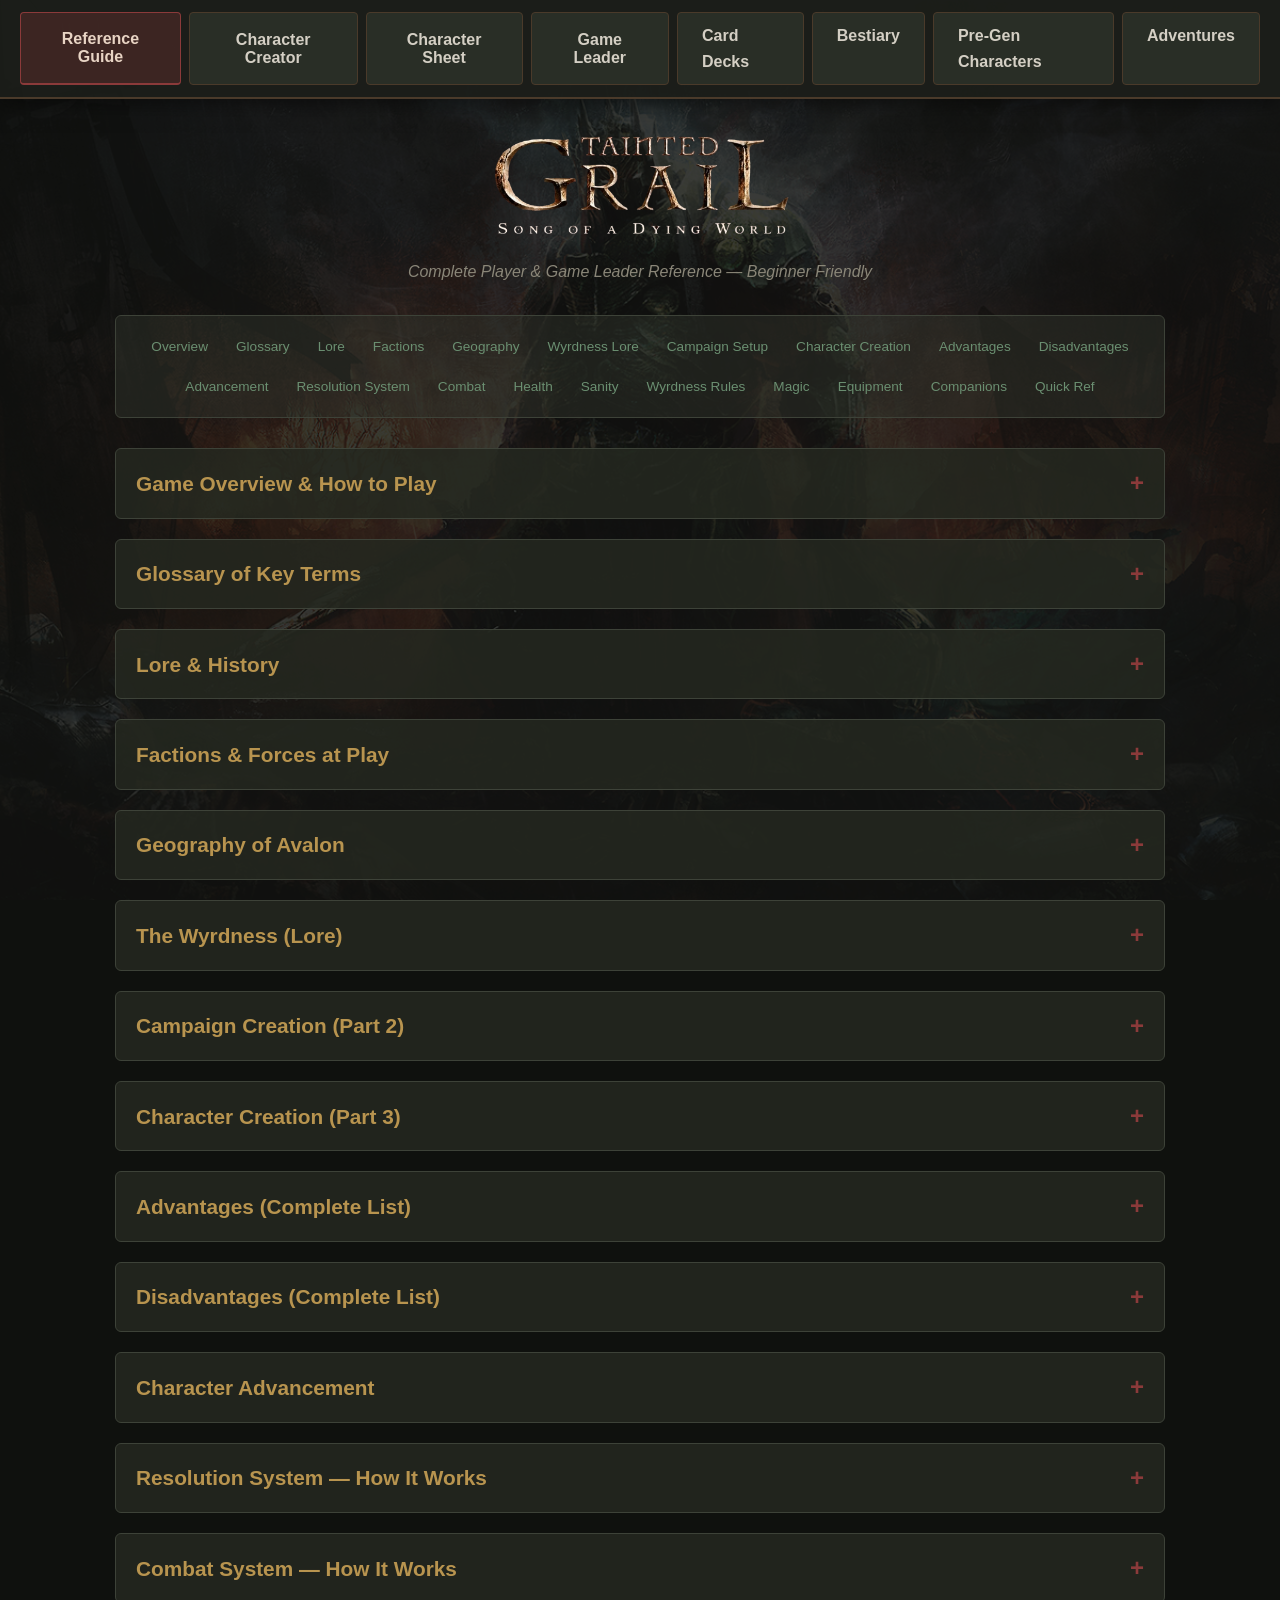
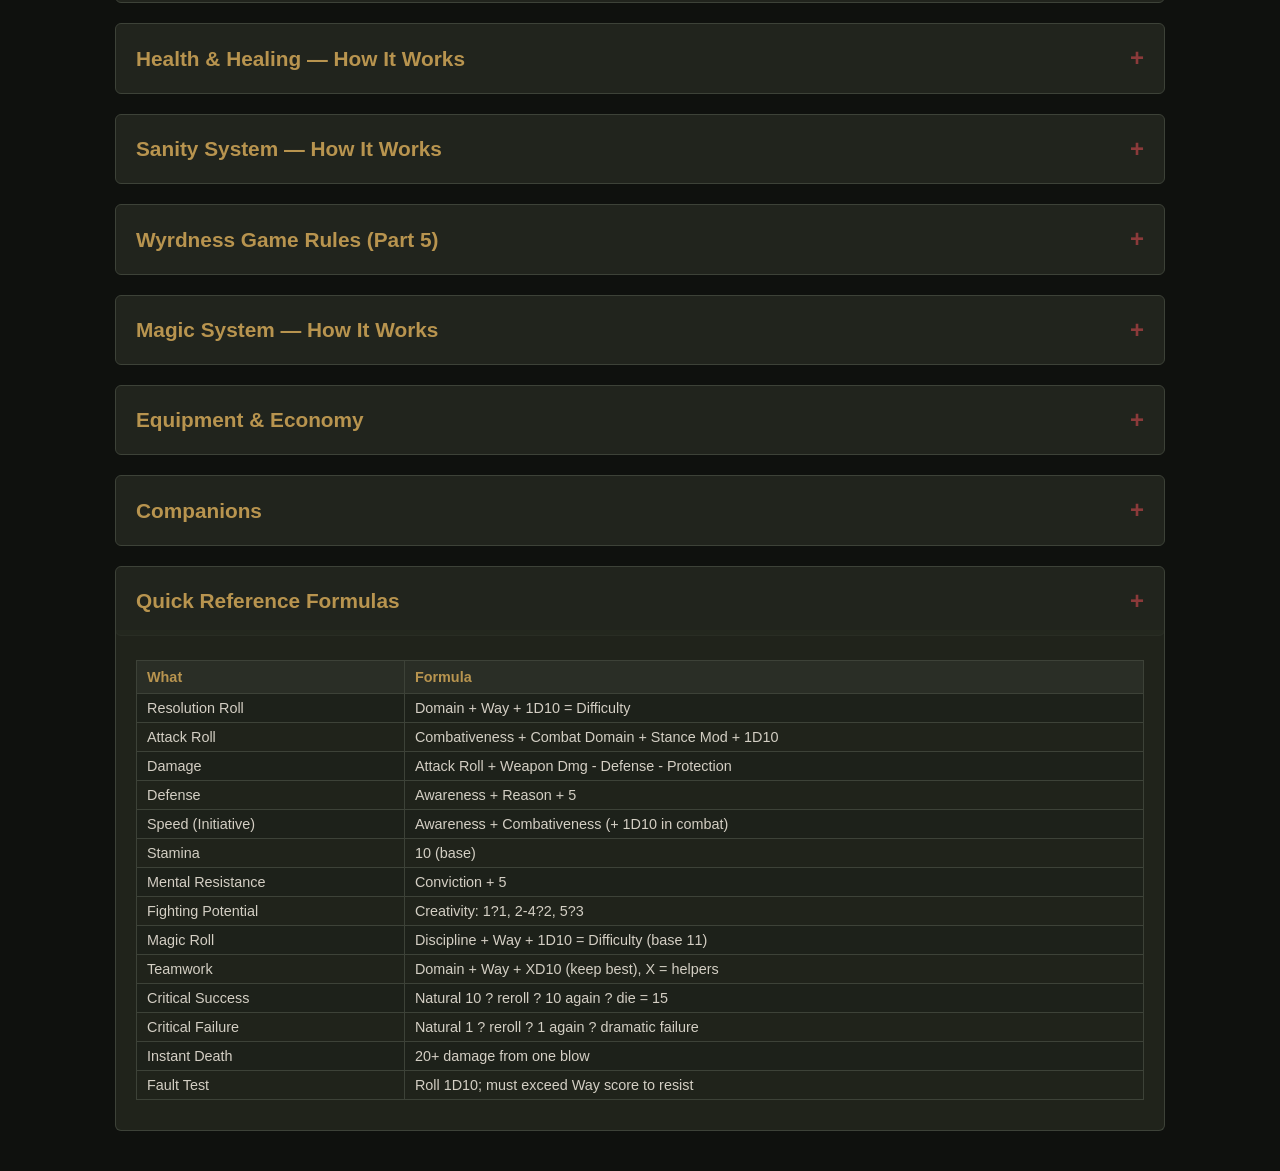
==== commit ae62843a: "Add files via upload" ====
--- a/index.html
+++ b/index.html
@@ -1,4 +1,4 @@
-<!DOCTYPE html>
+<!DOCTYPE hthttp://127.0.0.1:3000/Help%20Document/index.html#tab-sheetml>
 <html lang="en">
 <head>
     <meta charset="UTF-8">
@@ -14,7 +14,9 @@
         <button class="tab-btn active" onclick="switchTab('reference')">Reference Guide</button>
         <button class="tab-btn" onclick="switchTab('creator')">Character Creator</button>
         <button class="tab-btn" onclick="switchTab('sheet')">Character Sheet</button>
+        <button class="tab-btn" onclick="switchTab('leader')">Game Leader</button>
         <a href="decks.html" class="tab-btn" style="text-decoration:none;">Card Decks</a>
+        <a href="bestiary.html" class="tab-btn" style="text-decoration:none;">Bestiary</a>
         <a href="pregens.html" class="tab-btn" style="text-decoration:none;">Pre-Gen Characters</a>
         <a href="adventures.html" class="tab-btn" style="text-decoration:none;">Adventures</a>
     </div>
@@ -28,6 +30,7 @@
 
     <nav class="nav-links">
         <a href="#overview">Overview</a>
+        <a href="#glossary">Glossary</a>
         <a href="#lore">Lore</a>
         <a href="#factions">Factions</a>
         <a href="#geography">Geography</a>
@@ -45,7 +48,6 @@
         <a href="#magic">Magic</a>
         <a href="#equipment">Equipment</a>
         <a href="#companions">Companions</a>
-        <a href="#bestiary">Bestiary</a>
         <a href="#formulas">Quick Ref</a>
     </nav>
 
@@ -130,6 +132,83 @@
         </div>
     </div>
 
+    <!-- GLOSSARY -->
+    <div class="chapter" id="glossary">
+        <div class="chapter-header" onclick="toggleChapter(this)">
+            <h2>Glossary of Key Terms</h2>
+            <span class="toggle">+</span>
+        </div>
+        <div class="chapter-content">
+            <div class="tip">Bolded key terms throughout this guide link here. Click any highlighted term to jump to its definition.</div>
+            <div class="section">
+                <div class="section-header" onclick="toggleSection(this)">
+                    <h3>World &amp; Lore Terms</h3>
+                    <span class="toggle">+</span>
+                </div>
+                <div class="section-content">
+                    <dl class="glossary">
+                        <dt id="gloss-wyrdness">The Wyrdness</dt><dd>The primal, untamable power that suffuses Avalon and governs its very existence. Seen mostly as a conscious, shape-shifting fog, it creates, mutates, and destroys without end. See the <a href="#wyrdness-lore" class="chapter-jump">Wyrdness (Lore)</a> chapter.</dd>
+                        <dt id="gloss-fore-dwellers">Fore-dwellers</dt><dd>The island's native inhabitants and humanity's oldest foe: four-armed, triple-eyed armored titans who wield the Wyrdness like a weapon and appear immune to it. They rule from Tuathan.</dd>
+                        <dt id="gloss-fomorians">Fomorians</dt><dd>An ancient race of giant sea-people who arrived on flagless ships and massacred the coastal villages.</dd>
+                        <dt id="gloss-menhir">Menhir</dt><dd>Ancient standing stones that Merlin modified to repel the Wyrdness (and weaken the Fore-dwellers). Their gradual failure caused the Fall of Avalon; most now stand depleted.</dd>
+                        <dt id="gloss-guardians">Guardians of Avalon</dt><dd>Reincarnating essences of raw Wyrd energy seeded by Arthur's sacrifice, which bind to ordinary people when humanity is threatened. The player characters are the new Guardians.</dd>
+                        <dt id="gloss-metamorphosis">Metamorphosis</dt><dd>The process by which a Guardian grows beyond the human condition, unlocking ever-greater power along their Narrative Arc.</dd>
+                        <dt id="gloss-pale-lady">The Pale Lady</dt><dd>Also the Lady of the Lake: an exiled Fore-dweller who gave Arthur his guiding visions and the power to win his war. She dwells beneath Mirror Lake; her purposes are her own.</dd>
+                        <dt id="gloss-grail">The Grail</dt><dd>A mythical cup said to grant eternal life, reputedly stolen from the Fore-dwellers by Arthur in the Age of Legends. Now lost, but endlessly sought.</dd>
+                        <dt id="gloss-excalibur">Excalibur</dt><dd>Arthur's enchanted blade, driven into the heart of Tuathan to corrupt the Fore-dwellers' power — the act that seeded the first Guardians.</dd>
+                        <dt id="gloss-round-table">Order of the Round Table</dt><dd>Arthur's order of knights, based at Kamelot. Corrupted by the Fall, it survives in scattered, diminished form; its fate differs by Vision.</dd>
+                        <dt id="gloss-red-death">The Red Death</dt><dd>The devastating plague that drove humanity from the Continent and, a year after the Fall, consumed the old capital of Camlann.</dd>
+                    </dl>
+                </div>
+            </div>
+            <div class="section">
+                <div class="section-header" onclick="toggleSection(this)">
+                    <h3>Factions &amp; People</h3>
+                    <span class="toggle">+</span>
+                </div>
+                <div class="section-content">
+                    <dl class="glossary">
+                        <dt id="gloss-mistfarer">Mistfarers</dt><dd>A corps of explorers who chart the fog and guide convoys and settlers between isolated villages using Wyrdcandles and rune-carved wagons. See <a href="#factions" class="chapter-jump">Factions &amp; Forces</a>.</dd>
+                        <dt id="gloss-wyrdhunter">Wyrdhunters</dt><dd>A small, selfless order that tracks and destroys Wyrdness-spawned aberrations. They answer to no lord and are summoned by a deer-skull stela. See <a href="#factions" class="chapter-jump">Factions &amp; Forces</a>.</dd>
+                        <dt id="gloss-morgaine">Queen Morgaine</dt><dd>Arthur's sister and regent of Kamelot, who crowned herself "Queen of Avalon" and pushes to reunify the island under her rule.</dd>
+                        <dt id="gloss-mordred">Mordred, the Raven Lord</dt><dd>The immortal tyrant of Crow's Nest, whose fanatical legions raid their neighbors and sacrifice to the goddesses of death.</dd>
+                    </dl>
+                </div>
+            </div>
+            <div class="section">
+                <div class="section-header" onclick="toggleSection(this)">
+                    <h3>Campaign Setup Terms</h3>
+                    <span class="toggle">+</span>
+                </div>
+                <div class="section-content">
+                    <dl class="glossary">
+                        <dt id="gloss-creation-of-avalon">Creation of Avalon</dt><dd>The Session 0 worldbuilding phase where the group votes to retell Avalon's fall, setting the campaign's Vision and granting Bequests. See <a href="#creation" class="chapter-jump">Campaign Creation</a>.</dd>
+                        <dt id="gloss-vision">Vision of Avalon</dt><dd>The version of the present-day island the campaign inherits from the Creation of Avalon vote — deciding who holds power, which cities survived, and how the world greets the Guardians. See <a href="#creation" class="chapter-jump">the Three Visions</a>.</dd>
+                        <dt id="gloss-bequests">Bequests</dt><dd>Character-creation bonuses (Domain boosts, XP, gear, etc.) granted to the players by their chosen Vision and Chronicle results.</dd>
+                        <dt id="gloss-repercussions">Repercussions</dt><dd>World-state changes and story hooks the Game Leader gains from the Creation of Avalon — the flip side of the players' Bequests.</dd>
+                        <dt id="gloss-chronicle">Chronicle of Avalon</dt><dd>The seven-event voting sequence within the Creation of Avalon that retells the Fall and shapes the Vision.</dd>
+                        <dt id="gloss-bargaining">Bargaining</dt><dd>An optional Session 0 phase where the group trades Experience for campaign flavor — gaining XP by arming the Leader, or spending it on player perks (capped at ±50).</dd>
+                        <dt id="gloss-obol">Obols</dt><dd>Voting tokens used in the Creation of Avalon; also Avalon's small currency (1 Wealth = 20 obols).</dd>
+                    </dl>
+                </div>
+            </div>
+            <div class="section">
+                <div class="section-header" onclick="toggleSection(this)">
+                    <h3>Red Death Campaign Terms</h3>
+                    <span class="toggle">+</span>
+                </div>
+                <div class="section-content">
+                    <dl class="glossary">
+                        <dt id="gloss-camlann">Camlann</dt><dd>The old Continental capital of humanity, ruled by Uther then Arthur; a year after the Fall it becomes a plague-ruined dead city.</dd>
+                        <dt id="gloss-danse-macabre">Danse Macabre</dt><dd>A horrific presence that sways through the ruins of Camlann to unseen pipes and drums.</dd>
+                        <dt id="gloss-miasma">Miasma</dt><dd>The thickening plague-corruption that punishes those who delve too deep into the dead capital.</dd>
+                        <dt id="gloss-plaguebeast">Plaguebeasts</dt><dd>Disease-warped monsters that prowl the ruins of Camlann.</dd>
+                    </dl>
+                </div>
+            </div>
+        </div>
+    </div>
+
     <!-- LORE -->
     <div class="chapter" id="lore">
         <div class="chapter-header" onclick="toggleChapter(this)">
@@ -162,14 +241,13 @@
                     <span class="toggle">+</span>
                 </div>
                 <div class="section-content">
+                    <p>For more than a thousand years humanity flourished on the Continent — "the Homelands" — a bastion of trade, art, and arcane learning centered on the great city of <strong>Camlann</strong>, ruled by King Uther Pendragon and then his son <strong>Arthur</strong>. That golden age ended when the <strong>Red Death</strong> arose: a merciless plague of profuse bleeding, purulent cankers, bloody coughing, and rapid organ failure that spread faster than any cure. Whole cities emptied, and centuries of accumulated knowledge — including the fabled library of <strong>Il-Beddi</strong> — burned or rotted away with the people who kept it.</p>
                     <ul>
-                        <li>Humanity prospered on "the Continent" centered at the city of <strong>Camlann</strong></li>
-                        <li>Under King <strong>Uther Pendragon</strong>, then his son <strong>Arthur</strong></li>
-                        <li><strong>Red Death symptoms:</strong> profuse bleeding, purulent cankers, bloody cough, rapid organ degeneration; highly contagious</li>
-                        <li>Arthur was visited in a dream by the <strong>Pale Lady</strong> who directed him to Avalon</li>
-                        <li>Arthur gathered 5,000+ men-at-arms and settlers and sailed to Avalon</li>
-                        <li>Lost ~1/3 of forces during voyage (storms, Red Death, mutinies from magical fog)</li>
+                        <li>Arthur was visited in a dream by the <strong>Pale Lady</strong>, who directed him to a new land across the sea, unspoiled by the plague: Avalon</li>
+                        <li>He gathered 5,000+ men-at-arms, settlers, and desperate exiles and set sail westward</li>
+                        <li>The crossing was brutal — roughly a third of his forces were lost to storms, the Red Death carried aboard, and mutinies born of the strange magical fog that met them near the island</li>
                     </ul>
+                    <div class="tip"><strong>Expanded history:</strong> The plague did not stay buried on the Continent. A year after the Fall, it takes the old capital of <strong>Camlann</strong> and turns it into a dead city rising from the mist. When the Red Death reaches the capital, its people flee on anything that will float, and the great <strong>Old Port</strong> — whose berths once held ships from every known land — falls silent and empty, its piers half-collapsed. Red banners hang limp over streets sealed off by stockades of sharpened stakes. Through the ruins drifts the <strong>Danse Macabre</strong>, a horror that sways to unseen pipes and drums, while <strong>Plaguebeasts</strong> and <strong>Fomorian Sentinels</strong> prowl the rubble and a thickening <strong>Miasma</strong> chokes any who delve too deep. Only a handful of refuges — the <strong>Votive Temple</strong>, the <strong>Ramshackle Wharf</strong> — still hold out against the death.</div>
                 </div>
             </div>
             <div class="section">
@@ -188,6 +266,7 @@
                         <li>Created <strong>Guardian essences</strong> — beings of raw energy that reincarnate to defend humanity</li>
                         <li><strong>The Grail:</strong> A mythical cup said to grant eternal life, stolen from the Fore-dwellers</li>
                     </ul>
+                    <div class="tip"><strong>Expanded history:</strong> Humanity comes to Avalon as refugees, not conquerors, and the land is no empty prize — it belongs to the <strong>Fore-dwellers</strong>, four-armed, triple-eyed titans who wield the Wyrdness like a weapon and shatter the first landings in under a week. The survivors claw out a foothold at the southern tip and press inland through choke-points like the neck of <strong>Riverfall</strong>, a narrow strip between the sea and the enemy's walls. With the only road running west, <strong>Merlin</strong> and <strong>Galahad</strong> lead some five thousand souls on an expedition to map a southern passage around Tuathan — Merlin's spells tearing safe corridors through the fog, while formations like the <strong>Red Shields</strong> (many already plague-touched) are spent as the tip of the spear. The bloodshed at the <strong>Twin Sisters</strong> and the <strong>Great Dolmen</strong> is still sung of. Arthur seizes the Fore-dweller garrison of <strong>Wyrdfort</strong> and makes it his citadel, and forges his fateful alliance with the exiled Pale Lady.</div>
                 </div>
             </div>
             <div class="section">
@@ -205,6 +284,7 @@
                         <li>The Century of Mists began — 100+ years of isolation and bare survival</li>
                         <li>Now (Year 110), the mists are receding and humanity is cautiously re-emerging</li>
                     </ul>
+                    <div class="tip"><strong>Expanded history:</strong> The collapse begins from within. For six centuries the menhirs hold the fog at bay; then, without warning, the stones start to go dark. The blight begins in the south — around farmholds like <strong>Cuanacht</strong>, whose failing menhir sends its champions on a doomed expedition into Tuathan — and creeps inward until the whole island lies exposed. Loyalties die with the stones: cities that had answered to Kamelot break away, warlords like <strong>Mordred of Crow's Nest</strong> carve out fiefs, and holds such as <strong>Timberwall</strong> and <strong>Farshire</strong> bleed one another in siege after siege while the Round Table's envoys fail to keep the peace. Then Tuathan disgorges the Fore-dwellers anew and unleashes the primordial Wyrdness held in its bowels, and the eastern territories nearest the enemy capital are swept away in hours — a dying island of warring holds, haunted ruins, and a Lady in the lake who keeps sending heroes to their deaths in Tuathan.</div>
                 </div>
             </div>
         </div>
@@ -223,14 +303,15 @@
                     <span class="toggle">+</span>
                 </div>
                 <div class="section-content">
-                    <p>Villages are the basic unit — self-sufficient, small, population-controlled. Multiple governance forms exist.</p>
-                    <table>
-                        <tr><th>Figure</th><th>Role</th></tr>
-                        <tr><td>Queen Morgaine</td><td>Arthur's sister, "the witch of Kamelot." Rules Kamelot, aims to reunify Avalon. Army of ~1,000 + knights as ambassadors.</td></tr>
-                        <tr><td>Lord Rhunon</td><td>Warlord of Clontarf seigneury, encroaching on Kamelot</td></tr>
-                        <tr><td>Mordred</td><td>"The Raven Lord" — warlord of Crow's Nest; fanatical legions; immortal tyrant</td></tr>
-                        <tr><td>Lord Edheryn</td><td>Tyrannical southern lord who beheaded Kamelot's envoys</td></tr>
-                        <tr><td>Gahans</td><td>Lord of the Stampede; openly curses Morgaine</td></tr>
+                    <p>After the Century of Mists, Avalon has no single ruler — only a patchwork of communities emerging from isolation. The <strong>village</strong> remains the basic unit: small, self-sufficient, and population-controlled, governed in many forms from councils of elders to petty tyrants. Above them, a handful of would-be powers vie to fill the vacuum left by Arthur's vanished crown, each claiming a slice of the recolonized island.</p>
+                    <p>The great question of the age is <strong>reunification</strong>: Kamelot pushes to gather the villages back under one banner, while independent lords and warlords resist — some out of hard-won freedom, others out of naked ambition. The Guardians (the players) walk into the middle of this cold war.</p>
+                    <table>
+                        <tr><th>Figure</th><th>Role &amp; Detail</th></tr>
+                        <tr><td>Queen Morgaine</td><td>Arthur's sister and regent of Kamelot, who has held the throne for six centuries awaiting the First King's prophesied return. Recently crowned herself <strong>"Queen of Avalon"</strong> and rules with an iron fist, dispatching her knights as envoys to force the self-proclaimed lords back into the fold. Her kingdom is a shadow of its former self — vassals have defected and resources dwindle. Detractors call her <strong>"the witch of Kamelot."</strong></td></tr>
+                        <tr><td>Lord Rhunon</td><td>A former knight turned warlord who rules the <strong>Clontarf seigneurie</strong> (about half a dozen villages). His expanding borders now press directly on Kamelot's, making him one of Morgaine's most immediate rivals.</td></tr>
+                        <tr><td>Mordred, the Raven Lord</td><td>The immortal tyrant of <strong>Crow's Nest</strong>. His fanatical legions raid neighboring territories and offer sacrifices to the goddesses of death; his hidden sentinels watch every approach to his domain, which guards the ancient Stone of Memories. Many prophesy his march on Kamelot.</td></tr>
+                        <tr><td>Lord Edheryn</td><td>A tyrannical southern lord whose contempt for Kamelot is absolute — he <strong>beheaded Morgaine's envoys</strong> rather than hear her demands.</td></tr>
+                        <tr><td>Gahans, Lord of the Stampede</td><td>An open enemy of the queen who curses her name to her emissaries' faces, swearing his sons will never serve "the usurper" — he would sooner see his lands swallowed by the Wyrdness than bend the knee.</td></tr>
                     </table>
                 </div>
             </div>
@@ -241,29 +322,23 @@
                 </div>
                 <div class="section-content">
                     <h4>Orders of Chivalry</h4>
-                    <ul>
-                        <li>~12 minor orders; knights take vows of poverty and moral excellence; open to all genders</li>
-                        <li>Commanderies: self-sufficient strongholds; annual council at Castle of the Sore Watch</li>
-                        <li>"Perilous Seat" — rotating leadership; currently <strong>Lamorak</strong> (Order of Camlann)</li>
-                    </ul>
-                    <h4>Wyrdhunters (~50 members)</h4>
-                    <ul>
-                        <li>Dedicated to hunting Wyrdness-corrupted creatures; recruit those shaped by the Wyrdness</li>
-                        <li>HQ in the Forest of Whispers; contact via stela at forest's edge</li>
-                    </ul>
-                    <h4>Mistfarers</h4>
-                    <ul>
-                        <li>Explorers who lead convoys through the Wyrdness; appeared ~8 years ago</li>
-                        <li>Use Wyrdcandles and rune-carved wagons; essential to reunification</li>
-                    </ul>
+                    <p>The chivalric ideal outlived the Fall. Roughly a dozen minor orders rose in the early days of the reconquest to serve as humanity's first line of defense — building and guarding the routes that link the communities, and standing against the horrors of the fog. Shaped by the legacy of the Round Table and the fading courtly customs of the Continent, their knights swear vows of poverty and moral excellence, and the orders are open to all genders. Each holds self-sufficient strongholds (commanderies) and sends representatives to an annual council at the <strong>Castle of the Sore Watch</strong>, where leadership rotates through the <strong>"Perilous Seat"</strong> — currently held by <strong>Lamorak</strong> of the Order of Camlann. The oldest, the <strong>Order of Camlann</strong>, dates to the Age of Legends and keeps faith with Arthur's teachings; newer ones like the <strong>Order of the Bronze Cross</strong> won renown just five years ago defending against a Fore-dweller host.</p>
+
+                    <h4>The Wyrdhunters (fewer than 50)</h4>
+                    <p>A small, mystical, and selfless congregation devoted to understanding and destroying the aberrations the Wyrdness spawns — a charge they have carried since the Fall, in keeping with Arthur's old goal of ridding the island of monsters. They answer to no lord and pointedly stay out of Avalon's political feuds. Unusually, they recruit for aptitude and affinity rather than martial prowess, welcoming even those the Wyrdness has already touched. Initiates who survive a harrowing ordeal earn the title <strong>"Wyrdtracker"</strong> and choose a life of wandering and destitution. A village in need summons them by writing its name on a distinctive <strong>stela topped with a deer skull</strong>; the Hunters then gather and appoint one of their own to answer the call.</p>
+
+                    <h4>The Mistfarers</h4>
+                    <p>A corps of explorers who first braved the fog about <strong>eight years ago</strong>, the Mistfarers are the reason the island is knitting itself back together. Guiding convoys of settlers and traders with <strong>Wyrdcandles and rune-carved wagons</strong>, they map Avalon, chart safe passages, and reconnect villages that spent a century in isolation. It is dangerous, thankless work — convoys vanish into the mists with grim regularity — but without them there could be no reunification and no reconquest.</p>
+
                     <h4>Magic Users</h4>
                     <ul>
-                        <li><strong>Merlin's Line (Wizards):</strong> Protective magic from the Continent; nearly exterminated; ~2 survived</li>
-                        <li><strong>Druids of Avalon:</strong> Preserve natural balance; special bond with death; Cenacle at Moonring</li>
-                        <li><strong>Disciples of Low Magic:</strong> Communicate with animals; emulate fauna</li>
+                        <li><strong>Merlin's Line (Wizards):</strong> Heirs to the protective arcane arts Merlin brought from the Continent — the very magic that once modified the menhirs. Hunted and all but exterminated, perhaps only a couple still live.</li>
+                        <li><strong>Druids of Avalon:</strong> Keepers of natural balance with a peculiar, intimate bond with death. Their Archdruids and their Cenacle gather at <strong>Moonring</strong>, and figures like the Archdruid Amergin still guard the old rites.</li>
+                        <li><strong>Disciples of Low Magic:</strong> Practitioners who commune with animals and emulate the traits of Avalon's fauna, drawing power from the wild rather than the arcane.</li>
                     </ul>
+
                     <h4>Guardians of Avalon</h4>
-                    <p>Created by Arthur 700 years ago. Essences of raw power that bind to ordinary individuals when humanity is threatened. This is what the PCs become!</p>
+                    <p>Arthur's final gift. When he drove Excalibur into the heart of Tuathan roughly six centuries ago, his sacrifice seeded <strong>beings of raw Wyrd energy</strong> — essences that reincarnate down the generations and bind themselves to ordinary people whenever humanity stands on the brink. A Guardian is an unremarkable soul suddenly charged with ancient power, destined to grow beyond the human condition through <strong>Metamorphosis</strong>. This is what the player characters are: the reborn protectors of a dying world.</p>
                 </div>
             </div>
             <div class="section">
@@ -272,11 +347,17 @@
                     <span class="toggle">+</span>
                 </div>
                 <div class="section-content">
-                    <ul>
-                        <li><strong>Fore-dwellers:</strong> Four-armed titans; original inhabitants; third eye sees through mists; immune to Wyrdness; based in Tuathan</li>
-                        <li><strong>Fomorians:</strong> Ancient giant sea-people; arrived by flagless ships; massacred coastal villages</li>
-                        <li><strong>Nature:</strong> Mutated fauna (boars size of wagons, wolves hunt in daylight); wyrms, giants, banshees, Dearg Due</li>
-                    </ul>
+                    <h4>The Fore-dwellers</h4>
+                    <p>The island's true natives and humanity's oldest foe: <strong>four-armed, triple-eyed titans</strong> encased in heavy armor, whose third eye lets them see through the mists. Gifted with monstrous strength and a command of Wyrd-magic that even Merlin could not match, they routed Arthur's landing in less than a week and nearly ended the exodus before it began. They appear <strong>immune to the Wyrdness — even strengthened by it</strong> — and rule from the shifting capital of <strong>Tuathan</strong>. Driven back and thought imprisoned after the Age of Legends, they returned in force during the Fall and now roam a broken island once more.</p>
+
+                    <h4>The Fomorians</h4>
+                    <p>An ancient race of giant sea-people who arrived on <strong>flagless ships</strong> out of the deep and put the coastal villages to the sword. Less understood than the Fore-dwellers, they are a horror from the water's edge — a reminder that not every threat to Avalon comes from the fog inland.</p>
+
+                    <h4>The Corrupted Wild</h4>
+                    <p>The Wyrdness reshapes living things, and Avalon's fauna has become far deadlier than it once was: <strong>boars the size of wagons, wolves that hunt in daylight</strong>, and worse. Beyond mutated beasts lurk true monsters — wyrms, giants, wailing banshees, and the blood-hungry <strong>Dearg Due</strong> — and it is these Wyrdness-spawned aberrations that the Wyrdhunters exist to track and destroy.</p>
+
+                    <h4>The Pale Lady (an uncertain power)</h4>
+                    <p>Not quite enemy, not quite ally. An <strong>exiled Fore-dweller</strong> once held captive at the island's heart, the Pale Lady sent Arthur the dream-visions that drew him to Avalon and lent him the power that won his war — at the cost of his humanity. She dwells now beneath <strong>Mirror Lake</strong>, and her purposes are her own; those who seek her aid should remember she has spent centuries sending champions to their deaths in Tuathan.</p>
                 </div>
             </div>
         </div>
@@ -311,6 +392,211 @@
                         <tr><td>Farshire / Land of the Dead</td><td>Domain of undead specters mimicking past existence</td></tr>
                         <tr><td>Devastation</td><td>Borders Tuathan; reality-defying landscape</td></tr>
                         <tr><td>Tuathan</td><td>Fore-dweller capital; hallucinatory architecture; source of Wyrdness</td></tr>
+                        <tr><td>Mirror Lake</td><td>Silvered lake east of the Wall; home of the Pale Lady (the Lady of the Lake)</td></tr>
+                        <tr><td>Tombs of the Round Table</td><td>Ancient resting place and gathering point of Arthur's knights; guards old relics</td></tr>
+                        <tr><td>Timberwall</td><td>Wealthy merchant hold; changed hands in a brutal siege between rival lords</td></tr>
+                        <tr><td>Crow's Nest</td><td>Warlord seat of Mordred, "the Raven Lord," and his fanatical legions</td></tr>
+                        <tr><td>Cuanacht</td><td>Southern farmhold whose failing menhir first exposed the region to the Wyrdness</td></tr>
+                        <tr><td>Whitening</td><td>Cursed town in the mist-covered mounds near Cuanacht</td></tr>
+                        <tr><td>Valley of Guardians</td><td>A northern approach into Tuathan; a route the doomed expeditions took</td></tr>
+                    </table>
+                </div>
+            </div>
+
+            <div class="section">
+                <div class="section-header" onclick="toggleSection(this)">
+                    <h3>Deeper History of Key Sites (Board Game Lore)</h3>
+                    <span class="toggle">+</span>
+                </div>
+                <div class="section-content">
+                    <div class="tip"><strong>Source note:</strong> The entries below are drawn from the exploration journals of the <em>Tainted Grail</em> board games (<em>The Fall of Avalon</em> and the <em>Age of Legends</em> / <em>Red Death</em> campaigns). They flesh out the setting for a Game Leader with physical detail and surviving ruins, but the board games, video games, and this TTRPG differ on some points — treat them as flavor, not hard canon.</div>
+
+                    <div class="loc-search-wrap">
+                        <input type="text" id="loc-search" class="loc-search" placeholder="Search locations (e.g. Tuathan, menhir, Pale Lady, ruins)…" oninput="filterLocations(this.value)">
+                        <span id="loc-search-count" class="loc-search-count"></span>
+                    </div>
+
+                    <div id="loc-list" class="loc-list">
+                        <div class="loc-card">
+                            <button type="button" class="loc-head" onclick="toggleLocation(this)"><span class="loc-name">Cuanacht &amp; the Southern Menhirs</span><span class="loc-tags">Farmhold · South · Fall of Avalon</span><span class="loc-toggle">+</span></button>
+                            <div class="loc-body">
+                                <p><strong>What it looks like:</strong> A modest southern farmhold ringed by hills and mist-covered burial mounds, its fields tended in the shadow of a single guardian menhir. By the time visitors arrive it is a place of grief — dilapidated farms, shuttered halls, and sunken-eyed survivors who barely look up.</p>
+                                <p><strong>History:</strong> Cuanacht is where the tragedy of Avalon begins. As its ancient menhir began to go dark, the Wyrdness crept toward its outermost farms, and the council sent the village's finest champions — led by Lord Yvain — on a desperate expedition toward the Fore-dweller capital of Tuathan, seeking a way to rekindle the stone. Only a broken remnant of that party is ever seen again. In their absence the town rots from within: a child is found butchered in the hills, neighbors sicken and die, and the Pale Lady begins slipping into the sleepers' dreams.</p>
+                                <p><strong>Ruins &amp; places to visit:</strong> The dying menhir itself still stands at the heart of town, awaiting a druidic rite of rekindling. Two more menhirs lie in the surrounding country — one hidden among the Fore-dwellers' mist-shrouded mounds, another in the hills near the cursed town of Whitening.</p>
+                            </div>
+                        </div>
+
+                        <div class="loc-card">
+                            <button type="button" class="loc-head" onclick="toggleLocation(this)"><span class="loc-name">Tintagel, the First Farmhold</span><span class="loc-tags">Citadel · Age of Legends · Last Knight</span><span class="loc-toggle">+</span></button>
+                            <div class="loc-body">
+                                <p><strong>What it looks like:</strong> In the present, a circular citadel behind high walls — a fortified trade town. In earlier ages it was far rougher: a cramped, reeking frontier fort of timber and mud, crowded with soldiers and refugees.</p>
+                                <p><strong>History:</strong> Tintagel was the first foothold humanity dug into Avalon. In the Age of Legends it served as the squalid staging camp for Arthur's push west against the four-armed Fore-dwellers, where expendable units like the Red Shields were spent as the spearhead of the assault. Generations later, after Arthur's ruinous foray into Tuathan and his fall from grace, a council of noble families ruled Avalon in his stead from Tintagel. By the twilight age of the Last Knight it had decayed into a forgotten ruin — its halls picked clean and, for a time, denned by a wyrm.</p>
+                                <p><strong>Ruins &amp; places to visit:</strong> The great ring-wall and gatehouse still define the town. Beneath and around it lie the layered remains of the old fort — foundations, war-graves, and the bones of the expedition that launched from here.</p>
+                            </div>
+                        </div>
+
+                        <div class="loc-card">
+                            <button type="button" class="loc-head" onclick="toggleLocation(this)"><span class="loc-name">Kamelot &amp; the Round Table</span><span class="loc-tags">Capital · East · Fall of Avalon</span><span class="loc-toggle">+</span></button>
+                            <div class="loc-body">
+                                <p><strong>What it looks like:</strong> A high-walled stone capital in the east, rising over the highland beyond Mirror Lake — visible even from the top of the great Wall. It is a true city of masonry and towers, with a fortified borough clustered below the castle.</p>
+                                <p><strong>History:</strong> Kamelot is Arthur's dream given form: a seat of human power and the sanctum of the Knights of the Round Table. In one telling, Arthur first tried to <em>conjure</em> Kamelot out of raw Wyrdness in the heart of Tuathan — but memory betrays and the fog twists even the sharpest minds, and that phantom city came out wrong (see Tuathan below). Only afterward did he raise the true Kamelot of stone and human sweat. By the Fall it is besieged, its borough torn by revolt, and its Round Table stretched thin sending envoys across a collapsing island; Queen Morgaine rules from within.</p>
+                                <p><strong>Ruins &amp; places to visit:</strong> The castle keep and throne hall (with hidden passages behind the tapestries), the revolt-scarred borough below, and a scattering of <strong>brochs</strong> — squat stone towers north of the city — used to hold prisoners.</p>
+                            </div>
+                        </div>
+
+                        <div class="loc-card">
+                            <button type="button" class="loc-head" onclick="toggleLocation(this)"><span class="loc-name">Tuathan &amp; the Broken Wall</span><span class="loc-tags">Fore-dweller Capital · Wyrdness · The Wall</span><span class="loc-toggle">+</span></button>
+                            <div class="loc-body">
+                                <p><strong>What it looks like:</strong> The hallucinatory capital of the Fore-dwellers and the wellspring of the Wyrdness — a misty expanse of ever-shifting streets and impossible, non-Euclidean structures. A colossal Fore-dweller wall cuts the island in half before it; beyond, the city churns in constant flux.</p>
+                                <p><strong>History:</strong> When Arthur led his knights into Tuathan's heart, he drove Excalibur into it like a splinter, corrupting the Fore-dwellers' center of power and seeding beings of raw energy — the first Guardians. His failed attempt to build a new Kamelot from pure wyrd left behind the <strong>upside-down citadel</strong>, an inverted castle of wyrdstone that hung in Tuathan for centuries as a thorn in the Fore-dwellers' side.</p>
+                                <p><strong>Ruins &amp; places to visit:</strong> The climbable Broken Wall (its masonry laced with corpses grown into the stone) offers the grimmest of viewpoints — Mirror Lake to the east, Kamelot far beyond. The <strong>Valley of Guardians</strong> gives a northern way in; the inverted citadel and the rumored riches of the deep city lie within, for those mad enough to seek them.</p>
+                            </div>
+                        </div>
+
+                        <div class="loc-card">
+                            <button type="button" class="loc-head" onclick="toggleLocation(this)"><span class="loc-name">Mirror Lake &amp; the Tombs of the Round Table</span><span class="loc-tags">Lake · Pale Lady · Relics</span><span class="loc-toggle">+</span></button>
+                            <div class="loc-body">
+                                <p><strong>What it looks like:</strong> A lake that shines like a silver plate east of the great Wall, ringed by quiet shores. An ancient tower of wyrdstone stands nearby, and beneath the still surface lies cold, dark water.</p>
+                                <p><strong>History:</strong> Mirror Lake is the domain of the <strong>Pale Lady</strong> — the Lady of the Lake — an exiled Fore-dweller whose counsel and dream-visions shaped Arthur's war and echo through Avalon's story ever since. Over long centuries she sent champion after champion into Tuathan; nearly all of them died, and she grieves each one. The nearby <strong>Tombs of the Round Table</strong> are where the Order's knights gather and are laid to rest.</p>
+                                <p><strong>Ruins &amp; places to visit:</strong> The wyrdstone tower on the shore, the still lake itself (approach with care — the Lady does not always wish to be found), and the Tombs, which guard relics such as the scabbard of Excalibur, said to close any wound.</p>
+                            </div>
+                        </div>
+
+                        <div class="loc-card">
+                            <button type="button" class="loc-head" onclick="toggleLocation(this)"><span class="loc-name">Farshire — Trading Hub Turned Land of the Dead</span><span class="loc-tags">Farmhold · Allmother · Land of the Dead</span><span class="loc-toggle">+</span></button>
+                            <div class="loc-body">
+                                <p><strong>What it looks like:</strong> A town on a narrow strip of land wedged between Tuathan's impassable walls and the sea. Once the most prosperous of the farmholds, it climbs toward a Long Hall at its summit; in darker days a long red war banner flies from it, and armed patrols double the watch.</p>
+                                <p><strong>History:</strong> Farshire grew rich on trade and raised itself in the shadow of the Allmother's sacred dolmen, believing the goddess responsible for its blessings. Its fortunes fell with the island's; the widow-queen <strong>Lady Kincaid</strong> rules from a wooden throne in the Long Hall, flanked by a druid advisor and her daughters, scheming to hold her fiefdom against rival lords. In the TTRPG era it is remembered as a haunted place — a Land of the Dead where specters mimic the lives they once led.</p>
+                                <p><strong>Ruins &amp; places to visit:</strong> The Allmother's great dolmen crowning the town, the Long Hall and its market, and an underground temple said to hold the sacred relic of the Morrigan.</p>
+                            </div>
+                        </div>
+
+                        <div class="loc-card">
+                            <button type="button" class="loc-head" onclick="toggleLocation(this)"><span class="loc-name">Whitening — the Cursed Town</span><span class="loc-tags">Ruins · South · Wyrdness Blight</span><span class="loc-toggle">+</span></button>
+                            <div class="loc-body">
+                                <p><strong>What it looks like:</strong> A blighted settlement near Cuanacht, built around a gaping hole in its very center. A pale white lichen grows out of that pit and creeps over the walls of the surrounding halls in a thick coat, giving the town its name.</p>
+                                <p><strong>History &amp; places to visit:</strong> A wasting sickness — the "whitening" — hollows out its people, leaving them malnourished, apathetic, and corpse-pale, quick to turn on outsiders. The central hole and the lichen-choked halls are the sites of interest, tied to the deeper Wyrdness corruption of the southern menhirs.</p>
+                            </div>
+                        </div>
+
+                        <div class="loc-card">
+                            <button type="button" class="loc-head" onclick="toggleLocation(this)"><span class="loc-name">The Horns of the South</span><span class="loc-tags">Towers · Coast · Landing Point</span><span class="loc-toggle">+</span></button>
+                            <div class="loc-body">
+                                <p><strong>What it looks like:</strong> Two great towers on a wind-swept cliff where the sea crashes against twin rocks — the first landmark settlers see on approach. One Horn broke in half during a violent cyclone after weathering six centuries of storms.</p>
+                                <p><strong>History &amp; places to visit:</strong> This was humanity's arrival point and lighthouse-pier, marking the southern tip Arthur first secured. Old, sea-soaked rope bridges still connect the towers to the mainland, and a warm light sometimes shows that squatters or keepers remain.</p>
+                            </div>
+                        </div>
+
+                        <div class="loc-card">
+                            <button type="button" class="loc-head" onclick="toggleLocation(this)"><span class="loc-name">The Serene Visage</span><span class="loc-tags">Monument · Pilgrimage · Fog-Ward</span><span class="loc-toggle">+</span></button>
+                            <div class="loc-body">
+                                <p><strong>What it looks like:</strong> A colossal stone face rising from the land, its expression perfectly calm. Some insist it is only a head; others swear a whole body lies buried beneath the earth, its legs stretching all the way toward Tuathan.</p>
+                                <p><strong>History &amp; places to visit:</strong> Because it perfectly wards off the fog, the Visage is a pilgrimage site; travelers come to its quiet base seeking peace or revelation.</p>
+                            </div>
+                        </div>
+
+                        <div class="loc-card">
+                            <button type="button" class="loc-head" onclick="toggleLocation(this)"><span class="loc-name">Crow's Nest &amp; Timberwall (Warlords' Holds)</span><span class="loc-tags">Warlord Seat · Merchant Hold · Sieges</span><span class="loc-toggle">+</span></button>
+                            <div class="loc-body">
+                                <p><strong>Crow's Nest:</strong> A forbidding warlord seat in the northeast, clinging to stone arches that defy the crashing waves below. It is the stronghold of <strong>Mordred, "the Raven Lord,"</strong> and his fanatical legions.</p>
+                                <p><strong>Timberwall:</strong> A wealthy merchant hold that changed hands in a brutal siege between rival lords — the merchant Ultan, the widow-queen Lady Kincaid of Farshire, and the forces of Crow's Nest all bloodied over it. A place of feasts, spoils, and shifting loyalties.</p>
+                            </div>
+                        </div>
+
+                        <div class="loc-card">
+                            <button type="button" class="loc-head" onclick="toggleLocation(this)"><span class="loc-name">The Horns of the South</span><span class="loc-tags">Twin Towers · Coast · Lighthouse</span><span class="loc-toggle">+</span></button>
+                            <div class="loc-body">
+                                <p><strong>What it looks like:</strong> A steep cliff cuts across a wind-swept coast where the sea crashes against two rocks — twin towers that weathered the southern storms for six centuries, until one broke in half during a violent cyclone. Old, sea-soaked rope bridges connect them to the mainland, and a warm light often glows in a window of the intact tower.</p>
+                                <p><strong>History:</strong> This was humanity's arrival point and lighthouse-pier, marking the southern tip Arthur first secured. The intact Horn is still tended by <strong>lantern keepers</strong>; one thread tells of a cursed soul who took up that lonely post.</p>
+                                <p><strong>Ruins &amp; places to visit:</strong> The inhabited tower and its beacon, the broken tower over furious swells (rumored to be haunted), and the coastal caves said to hide brigands' spoils. Nearby waters hold the wreckage of the lost fleet from the Age of Legends.</p>
+                            </div>
+                        </div>
+
+                        <div class="loc-card">
+                            <button type="button" class="loc-head" onclick="toggleLocation(this)"><span class="loc-name">Southern Bay &amp; the Anchorage</span><span class="loc-tags">Landing · Merlin's Tree · Hidden Fleet</span><span class="loc-toggle">+</span></button>
+                            <div class="loc-body">
+                                <p><strong>What it looks like:</strong> The sheltered bay where Arthur's people first came ashore, watched over by a great thousand-year tree whose crown shimmers with runes of pure light. A dome of druidic magic seals the water beneath it.</p>
+                                <p><strong>History:</strong> After the first grim year in the First Farmhold, when people began plotting to flee the island, Merlin raised this protective barrier — "the anchorage" — at Arthur's request, to keep the king's legendary flagship <strong>Prydwen</strong> and the most seaworthy vessels safe as a last means of escape. Only the right hand could ever part the dome.</p>
+                                <p><strong>Ruins &amp; places to visit:</strong> The rune-crowned tree, the impassable light-dome, and the pristine ships within — rigging and hulls untouched by time — riding in selkie-haunted waters.</p>
+                            </div>
+                        </div>
+
+                        <div class="loc-card">
+                            <button type="button" class="loc-head" onclick="toggleLocation(this)"><span class="loc-name">The Stampede</span><span class="loc-tags">Plains · Merlin's Trenches · Refugee Road</span><span class="loc-toggle">+</span></button>
+                            <div class="loc-body">
+                                <p><strong>What it looks like:</strong> Sweeping prairies scored with a sprawling web of ditches packed with chalk-white limestone, forming holy signs that can only be read from above.</p>
+                                <p><strong>History:</strong> Merlin himself — counted among the legendary Archdruids — helped dig these trenches to honor the gods, and the plains were long a holy place. In the Fall, they became a road of misery: survivors from the western edge of Avalon flee across them toward Farshire, Cuanacht, or Kamelot, and the first Cuanacht expedition crossed the Stampede while running from something out of Tuathan.</p>
+                                <p><strong>Ruins &amp; places to visit:</strong> The great limestone glyphs themselves, and the refugee trails that now crisscross the once-sacred plain.</p>
+                            </div>
+                        </div>
+
+                        <div class="loc-card">
+                            <button type="button" class="loc-head" onclick="toggleLocation(this)"><span class="loc-name">Grubwood</span><span class="loc-tags">Forest · Forbidden · Ancient Power</span><span class="loc-toggle">+</span></button>
+                            <div class="loc-body">
+                                <p><strong>What it looks like:</strong> A haunted old forest, unwelcoming even in broad daylight. Its ancient trees lean toward one another like whispering hags, old chains hang chiming from the treetops, and the underbrush is slick with a strange ooze.</p>
+                                <p><strong>History &amp; places to visit:</strong> Something older and stronger than the Wyrdness is said to dwell here, and locals shun it. Those who push deep enough — past ooze-fed beasts — find a secluded meadow hidden at the forest's heart.</p>
+                            </div>
+                        </div>
+
+                        <div class="loc-card">
+                            <button type="button" class="loc-head" onclick="toggleLocation(this)"><span class="loc-name">Moonring</span><span class="loc-tags">Druid Sanctuary · Stone Circle · Archdruid</span><span class="loc-toggle">+</span></button>
+                            <div class="loc-body">
+                                <p><strong>What it looks like:</strong> The sanctuary of Avalon's druids — a great stone circle ringed by humble hovels, its order much diminished, with few druids left to tend the rites.</p>
+                                <p><strong>History:</strong> Home of the Archdruids and their seasonal rituals, Moonring is where the wise still hold knowledge of menhirs, the Wyrdness, and the Grail. In the present it is led by the Archdruid <strong>Amergin</strong>, and rumors swirl of unsettling rituals worked within the circle. It is a place to seek counsel — or to uncover what the druids scheme.</p>
+                                <p><strong>Ruins &amp; places to visit:</strong> The standing-stone circle, the druids' hovels, and the sites of their glen rites.</p>
+                            </div>
+                        </div>
+
+                        <div class="loc-card">
+                            <button type="button" class="loc-head" onclick="toggleLocation(this)"><span class="loc-name">Tangleroot</span><span class="loc-tags">Root-Gorge · Oldest Forest · Trail-Keepers</span><span class="loc-toggle">+</span></button>
+                            <div class="loc-body">
+                                <p><strong>What it looks like:</strong> Avalon's oldest forest, grown into a labyrinth of roots, planks, and rickety suspended walkways over a deep gorge where animal cries echo. A trail-keepers' lodge watches the ways through.</p>
+                                <p><strong>History &amp; places to visit:</strong> Sacred to the Stagfather's vestals, the wood is easy to get lost in and hostile to trespassers. Hungry, desperate locals hold most of its paths and expect coin to let travelers pass. It was in the depths of Tangleroot Gorge that a relentless being ran down and killed a member of the first Cuanacht expedition.</p>
+                            </div>
+                        </div>
+
+                        <div class="loc-card">
+                            <button type="button" class="loc-head" onclick="toggleLocation(this)"><span class="loc-name">Hunter's Grove &amp; the Stagfather</span><span class="loc-tags">Shrine · Giant Stag Skull · Visions</span><span class="loc-toggle">+</span></button>
+                            <div class="loc-body">
+                                <p><strong>What it looks like:</strong> A moss-covered basin holding an enormous ancient stag skull — its horns as wide as a longship, its empty eye sockets seeming to watch. Countless birds nest in the antlers, and a quiet, candle-lit shrine with straw mattresses lies within the skull itself.</p>
+                                <p><strong>History &amp; places to visit:</strong> Hunters call the skull the <strong>Stagfather</strong> and leave charms and offerings around it. Legend says the Stagfather takes dreamers who sleep here away to join him on a Great Hunt; those who receive his visions are marked, for good or ill.</p>
+                            </div>
+                        </div>
+
+                        <div class="loc-card">
+                            <button type="button" class="loc-head" onclick="toggleLocation(this)"><span class="loc-name">The Devastation</span><span class="loc-tags">Wasteland · Borders Tuathan · Primal Wyrdness</span><span class="loc-toggle">+</span></button>
+                            <div class="loc-body">
+                                <p><strong>What it looks like:</strong> A reality-defying wasteland bordering Tuathan — a preview of what all of Avalon looked like when it was wholly enveloped in primal Wyrdness some six hundred years ago.</p>
+                                <p><strong>History &amp; places to visit:</strong> Here the land itself is unmade and remade. Abandoned dwellings and an old mine can still be searched by those willing to brave the raw fog at the edge of the Fore-dweller realm.</p>
+                            </div>
+                        </div>
+
+                        <div class="loc-card">
+                            <button type="button" class="loc-head" onclick="toggleLocation(this)"><span class="loc-name">The Valley of Guardians</span><span class="loc-tags">Statues · Tuathan Approach · Deadly Passage</span><span class="loc-toggle">+</span></button>
+                            <div class="loc-body">
+                                <p><strong>What it looks like:</strong> A grim northern approach into Tuathan lined by two rows of ancient statues looming in the clouds of Wyrdness — a valley at the very end of the Fore-dweller city.</p>
+                                <p><strong>History &amp; places to visit:</strong> The most heavily guarded and all-but-impassable route into Tuathan; the druid Orrin warns travelers away from it. The statues are said to hate intruders, their gaze felt like a physical weight. It was here that Lord Yvain's doomed expedition suffered, and where Lancelot's knights once charged in a final, shining stand to buy the island time.</p>
+                            </div>
+                        </div>
+                    </div>
+                    <p id="loc-no-results" class="loc-no-results" style="display:none;">No locations match your search.</p>
+                </div>
+            </div>
+
+            <div class="section">
+                <div class="section-header" onclick="toggleSection(this)">
+                    <h3>The Ages of Avalon (Board Game Timeline)</h3>
+                    <span class="toggle">+</span>
+                </div>
+                <div class="section-content">
+                    <div class="tip"><strong>Source note:</strong> A quick tour of the eras covered by the <em>Tainted Grail</em> board game campaigns, for context and adventure hooks. This TTRPG (<em>Song of a Dying World</em>) is set around year 100, after the Fall.</div>
+                    <table>
+                        <tr><th>Era</th><th>Approx. Year</th><th>What Avalon Looks Like</th></tr>
+                        <tr><td>Age of Legends</td><td>~ −600</td><td>Arthur's fleets land; humanity fights the four-armed Fore-dwellers for a foothold. Fort Tintagel is a raw frontier camp; Merlin and Galahad lead the drive west.</td></tr>
+                        <tr><td>The Fall of Avalon</td><td>Year 0</td><td>The menhirs fail and the Wyrdness floods the island. Kamelot is besieged, the farmholds war, and Cuanacht's champions vanish into Tuathan.</td></tr>
+                        <tr><td>The Red Death</td><td>Year 1</td><td>A plague chases humanity to the coasts; ports stand full of silent, empty ships as survivors flee by sea. The land is dotted with ruins.</td></tr>
+                        <tr><td>Song of a Dying World</td><td>~ Year 100</td><td>A century on, scattered communities rebuild in the fog's shadow — the setting of this TTRPG.</td></tr>
+                        <tr><td>The Last Knight</td><td>~ Year 400</td><td>The twilight of humanity on Avalon. Tintagel is a ruin; survivors cling to holds like the Round Farmhold amid a final, deadlier threat.</td></tr>
                     </table>
                 </div>
             </div>
@@ -324,25 +610,48 @@
             <span class="toggle">+</span>
         </div>
         <div class="chapter-content">
-            <div class="highlight">A primal force tied to Avalon's existence — it creates and destroys. Appears as thick magical fog (but also dew, blizzards, crystals, stalactites).</div>
-            <div class="section">
-                <div class="section-header" onclick="toggleSection(this)">
-                    <h3>Properties &amp; Defenses</h3>
+            <div class="highlight">The Wyrdness is a primal, untamable power that has suffused Avalon since time immemorial — the island's very existence is bound to it. What people see as the mists is only a fraction of its true nature: a force of ceaseless metamorphosis that shapes, perverts, and obliterates the world without end. Some call it the beginning and end of all things.</div>
+
+            <div class="section">
+                <div class="section-header" onclick="toggleSection(this)">
+                    <h3>The Nature of the Wyrdness</h3>
+                    <span class="toggle">+</span>
+                </div>
+                <div class="section-content">
+                    <p><strong>The sovereign fog.</strong> To most people the Wyrdness is the thick, moving fog that has smothered Avalon for a century — a misty expanse stretching over dozens of miles, carried on the winds and seemingly possessed of a consciousness of its own. It reacts to its surroundings, and witnesses swear they have seen it come alive: near the ground, wispy tentacles reach out to grasp victims and drag them into the haze, while vaporous appendages sink into the earth. It flees the coasts and throws itself inland, its favored ground, so its density is never constant — a traveler may feel only thin threads brushing their cheek one moment and be swallowed by a thick mantle the next.</p>
+                    <p><strong>A thousand faces.</strong> The fog is not its only shape. Morning dew is said to carry its power and water every plant on the island. In the cold north, sudden blizzards petrify trees and split stone before vanishing. Inland, iridescent crystals bloom at the edges of villages casting distorted reflections, silver stalactites hang in the foliage and whisper a strange melody in the wind, and marsh lilies breathe out suffocating vapors as caravans pass. No two places suffer the same phenomena, and the Wyrdness has defied every attempt to catalog it.</p>
+                    <p><strong>Never truly defeated.</strong> Repellents and the ancient menhirs can disperse it for a time, but it always reforms, welling up as if from an infinite reservoir to reclaim every space it touches. No sane settler travels without a Wyrdcandle or talisman — even to somewhere thought safe.</p>
+                </div>
+            </div>
+
+            <div class="section">
+                <div class="section-header" onclick="toggleSection(this)">
+                    <h3>Effects on the World</h3>
                     <span class="toggle">+</span>
                 </div>
                 <div class="section-content">
                     <ul>
-                        <li>Carried by winds; seems to possess consciousness; tentacles grasp victims</li>
-                        <li>Effects on living things: physical mutation, mental alteration, memory erasure</li>
-                        <li>Effects on terrain: trees grow upside down, floating stones, time anomalies</li>
-                        <li>Humans are more sensitive than other creatures; Fore-dwellers appear immune</li>
-                        <li>Proximity to coast reduces density</li>
+                        <li><strong>On living things:</strong> physical mutation, mental alteration, and the erasure or rewriting of memory. A touch can reshape a creature entirely; the worst afflicted become the Wyrd-claimed.</li>
+                        <li><strong>On the land:</strong> trees grow upside down, stones float, time itself runs strangely; crystals, stalactites, and petrified groves mark where it has settled.</li>
+                        <li><strong>On people:</strong> humans are far more sensitive to it than beasts, while the Fore-dwellers appear immune — even strengthened — by its presence.</li>
+                        <li><strong>Density:</strong> thickest inland and around Tuathan; thinner near the coasts, which it avoids.</li>
                     </ul>
-                    <h4>Defenses</h4>
+                    <div class="tip"><strong>A blessing and a curse.</strong> The Wyrdness is not purely destructive. Passing through it can bring ruin — decay that rots supplies and turns metal to clay, ambushes by corrupted creatures, a violent "rewrite" of a person's very nature — but it can also grant epiphanies, heightened senses, unnatural bounty, or whispered truths worth hard-won experience. It gives and takes without reason.</div>
+                </div>
+            </div>
+
+            <div class="section">
+                <div class="section-header" onclick="toggleSection(this)">
+                    <h3>Humanity Against the Wyrdness (Defenses)</h3>
+                    <span class="toggle">+</span>
+                </div>
+                <div class="section-content">
                     <ul>
-                        <li>Ancient menhirs (most depleted), Wyrdcandles, Rune-carved wagons</li>
-                        <li>Druidic rituals, Oghamic Marks, Protective Talismans</li>
-                        <li>Circle of Protection spell (Sorcery)</li>
+                        <li><strong>Menhirs</strong> — Merlin's modified standing stones, humanity's great shield; most are now depleted, and their failure is what doomed Avalon</li>
+                        <li><strong>Wyrdcandles</strong> and rune-carved wagons for travel through the fog</li>
+                        <li><strong>Druidic rituals</strong>, <strong>Oghamic Marks</strong>, and <strong>protective talismans</strong></li>
+                        <li>The <strong>Circle of Protection</strong> spell (Sorcery)</li>
+                        <li>Repellents that lower the local Wyrdness level around a party</li>
                     </ul>
                 </div>
             </div>
@@ -372,12 +681,34 @@
                     <span class="toggle">+</span>
                 </div>
                 <div class="section-content">
-                    <table>
-                        <tr><th>Vision</th><th>Theme</th><th>Key Feature</th></tr>
-                        <tr><td>1: Power to the People</td><td>Freedom, survival</td><td>People rejected Kamelot; self-governing; Guardians are heroes of the people</td></tr>
-                        <tr><td>2: The Throne of Kamelot</td><td>Order, authority</td><td>Morgaine's power is strong; traditional feudal society preserved</td></tr>
-                        <tr><td>3: Paths Less Traveled</td><td>Mystery, paradox</td><td>Unexpected path; island full of contrasts and unknowns</td></tr>
-                    </table>
+                    <p>During the Creation of Avalon, the group's votes retell how the Guardians of old acted during the Fall — and that retelling settles which <strong>Vision of Avalon</strong> the campaign inherits. Each Vision reshapes the present-day island: which cities survived, who holds power, and how the world greets the new Guardians. It also grants every character a set of <strong>Bequests</strong> (creation bonuses) reflecting that history. The three official Visions are quick pre-set outcomes; a group that plays the full Chronicle can land somewhere in between.</p>
+                    <table>
+                        <tr><th>Vision</th><th>Theme</th><th>One-line</th></tr>
+                        <tr><td>1: Power to the People</td><td>Freedom, survival</td><td>The people threw off Kamelot; most communities self-govern</td></tr>
+                        <tr><td>2: The Throne of Kamelot</td><td>Order, authority</td><td>Morgaine united the island under one banner; the old order holds</td></tr>
+                        <tr><td>3: Paths Less Traveled</td><td>Mystery, paradox</td><td>The Guardians walked away; Avalon grew strange and contradictory</td></tr>
+                    </table>
+
+                    <h4>Vision 1 — Power to the People <span style="opacity:0.6; font-weight:normal;">("Freedom will prevail")</span></h4>
+                    <p><strong>What happened:</strong> The Guardians of old sought the Lady of the Lake's counsel, overthrew the corrupted Order of the Round Table, and in Tuathan sided with Arthur to keep the status quo and break the cycle of violence. As the Wyrdness storm broke, they returned to Cuanacht, drove off the scavenging lords, and led the villagers to safety.</p>
+                    <p><strong>What it means for the world:</strong> Common people rejected their old protectors and seized power. Most communities now self-govern and only a few lords cling to authority. Cuanacht and the Serene Visage survived and thrive as protected Cities; Kamelot limped out of the Mists as a struggling Refuge, its regent hiring thugs and mercenaries. The old War-of-Three-Lords holds (Timberwall, Crow's Nest, Farshire) are ruined but ripe for recolonization.</p>
+                    <p><strong>What it means for the players:</strong> The Guardians are folk heroes to the common people — but Kamelot's vassals are hostile, and if Morgaine learns who the characters are she sends a lieutenant to turn their allies against them. Bequests lean toward the common touch and raw survival (bonus Communication with common folk, a choice of Domain boosts, and a generous slug of Experience or extra Survival).</p>
+
+                    <hr class="vision-divider">
+
+                    <h4>Vision 2 — The Throne of Kamelot <span style="opacity:0.6; font-weight:normal;">("Order will triumph")</span></h4>
+                    <p><strong>What happened:</strong> The Guardians of old helped the throne crush the rebel lords, found the Grail, restored the Round Table, and pushed into Tuathan — where they opposed Arthur and kept Excalibur in its prison, dealing the Fore-dwellers a decisive blow. In the final hours they plundered neighboring provinces to keep Kamelot standing against the fog.</p>
+                    <p><strong>What it means for the world:</strong> Temporal power won. Queen Morgaine reinforced her rule and united most of the island under one banner; the New Kamelot and the First Farmhold stand as protected Cities and traditional feudal order endures. But there are scars — Farshire is a plundered graveyard, the Lady of the Lake was so offended she swore never to aid humanity again (Mirror Lake is locked at maximum Wyrdness), and vengeful Fore-dwellers have planted an outpost on the map.</p>
+                    <p><strong>What it means for the players:</strong> The Crown and the restored Knights of the Round Table may aid the characters, but the common people are hostile to Guardians. Bequests reflect a knightly, ordered upbringing (Mounted Combat / Inspiration / Healing or Erudition, Magic or Crown-facing skills, a boost to Mental Resistance or Potential, plus the standard Experience).</p>
+
+                    <hr class="vision-divider">
+
+                    <h4>Vision 3 — Paths Less Traveled <span style="opacity:0.6; font-weight:normal;">("Humanity will be reborn")</span></h4>
+                    <p><strong>What happened:</strong> The Guardians of old broke from the Crown and courted unlikely allies — Mordred of Crow's Nest and the Lady of the Lake. To win Orrin's help and breach Tuathan, they preserved the Round Table as eternal protectors. But the trip through the Wyrd shook them: they emerged to find the island aflame and their allies at each other's throats, and chose to abandon Avalon for more hospitable shores.</p>
+                    <p><strong>What it means for the world:</strong> Left to itself through the Century of Mists, Avalon grew into a land of contrasts and paradoxes. Crow's Nest stands empty, reclaimed by nature and stalked by stone golems; Timberwall is an open-air necropolis choked with wyrms where Survival points fail; the First Farmhold is denned by a pair of Scarlet Wyrms. Yet the Round Table kept its honor, and its Tombs (the Dolorous Guard) offer sanctuary and teaching to the worthy.</p>
+                    <p><strong>What it means for the players:</strong> The world meets the characters with cold, wary hospitality — mention a "higher purpose" and doors close. Morgaine holds an old grudge but has bigger worries. Bequests favor the mystic and self-reliant (Wyrdness Mysteries or Perception/Monsters, Stealth &amp; Religion or extra Magic, Mental Resistance, plus Experience and a Survival point).</p>
+
+                    <div class="tip"><strong>In short:</strong> Vision 1 makes you champions of a free people against a bitter Crown; Vision 2 makes you agents of a restored order distrusted by commoners; Vision 3 drops you into a strange, half-abandoned island where almost no one is truly on your side. The vote you cast in Session 0 decides which Avalon you'll fight for.</div>
                 </div>
             </div>
         </div>
@@ -1513,55 +1844,6 @@
         </div>
     </div>
 
-    <!-- BESTIARY -->
-    <div class="chapter" id="bestiary">
-        <div class="chapter-header" onclick="toggleChapter(this)">
-            <h2>Bestiary</h2>
-            <span class="toggle">+</span>
-        </div>
-        <div class="chapter-content">
-            <div class="section">
-                <div class="section-header" onclick="toggleSection(this)">
-                    <h3>Level 0—1: Enraged Beast &amp; Roughneck</h3>
-                    <span class="toggle">+</span>
-                </div>
-                <div class="section-content">
-                    <p><strong>Enraged Beast</strong> (groups 2—15): Atk 8, Dmg 2, Def 10, Prot 0, Spd 8, HP 15/10/5/3</p>
-                    <p><strong>Roughneck</strong> (groups 3—10): Atk 8, Dmg 2, Def 12, Prot 1, Spd 6, HP 19/15/10/5. <em>Special — Shiv:</em> On death, D10; on 1—2, one last attack.</p>
-                </div>
-            </div>
-            <div class="section">
-                <div class="section-header" onclick="toggleSection(this)">
-                    <h3>Level 2: Plagued &amp; Wyrdness-Claimed</h3>
-                    <span class="toggle">+</span>
-                </div>
-                <div class="section-content">
-                    <p><strong>Plagued</strong> (groups 3—5): Atk 8, Dmg 0, Def 6, Spd 3, HP 10/5/3. <em>Vector of Disease:</em> On hit, D10; on 1 ? (14) Stamina or Red Death.</p>
-                    <p><strong>Wyrdness-Claimed</strong> (1—4): Atk 12, Dmg 2, Def 13, Prot 2, Spd 6, HP 25/15/10/5. <em>Dreadful:</em> (14) MR or -2 all rolls 1 Round. <em>Regeneration:</em> +1 HP/turn.</p>
-                </div>
-            </div>
-            <div class="section">
-                <div class="section-header" onclick="toggleSection(this)">
-                    <h3>Level 3: Fore-dweller &amp; Wyrdbear</h3>
-                    <span class="toggle">+</span>
-                </div>
-                <div class="section-content">
-                    <p><strong>Fore-dweller</strong> (groups 3—10): Atk 18, Dmg 5, Def 18, Prot 3, Spd 8, Pot 3, HP 25/15/10/5. <em>Cross Strike:</em> 2 attacks per turn.</p>
-                    <p><strong>Wyrdbear</strong> (solitary): Atk 16, Dmg 6, Def 12, Prot 1, Spd 8, HP 40/30/20/10. <em>Bloodthirsty:</em> +2 Atk/Feats at Bad health. <em>Feral Rampage:</em> On hit, +6 extra damage.</p>
-                </div>
-            </div>
-            <div class="section">
-                <div class="section-header" onclick="toggleSection(this)">
-                    <h3>Level 4: Scarlet Wyrm</h3>
-                    <span class="toggle">+</span>
-                </div>
-                <div class="section-content">
-                    <p><strong>Scarlet Wyrm</strong> (solitary): Atk 16, Dmg 5, Def 16, Prot 4, Spd 10, HP 50/40/20/10. <em>Regeneration:</em> +2 HP/turn. <em>Constrict:</em> Immobilize + 5 dmg/Round; Exceptional (25) Feats to escape.</p>
-                </div>
-            </div>
-        </div>
-    </div>
-
     <!-- QUICK REFERENCE -->
     <div class="chapter" id="formulas">
         <div class="chapter-header" onclick="toggleChapter(this)">
@@ -1661,7 +1943,7 @@
         </div>
         <div class="btn-row">
             <span></span>
-            <button class="btn btn-next" onclick="ccNextStep()" id="btn-next-1">Next ?</button>
+            <button class="btn btn-next" onclick="ccNextStep()" id="btn-next-1">Next →</button>
         </div>
     </div>
 
@@ -1708,8 +1990,8 @@
             </div>
         </div>
         <div class="btn-row">
-            <button class="btn btn-back" onclick="ccPrevStep()">? Back</button>
-            <button class="btn btn-next" onclick="ccNextStep()">Next ?</button>
+            <button class="btn btn-back" onclick="ccPrevStep()">← Back</button>
+            <button class="btn btn-next" onclick="ccNextStep()">Next →</button>
         </div>
     </div>
 
@@ -1765,8 +2047,8 @@
         </table>
         <div class="validation-error" id="ways-error">Each value (1-5) must be used exactly once.</div>
         <div class="btn-row">
-            <button class="btn btn-back" onclick="ccPrevStep()">? Back</button>
-            <button class="btn btn-next" onclick="ccNextStep()" id="btn-next-3">Next ?</button>
+            <button class="btn btn-back" onclick="ccPrevStep()">← Back</button>
+            <button class="btn btn-next" onclick="ccNextStep()" id="btn-next-3">Next →</button>
         </div>
     </div>
 
@@ -1855,8 +2137,8 @@
 
         <div class="validation-error" id="skills-error">You have spent more skill points than available.</div>
         <div class="btn-row">
-            <button class="btn btn-back" onclick="ccPrevStep()">? Back</button>
-            <button class="btn btn-next" onclick="ccNextStep()">Next ?</button>
+            <button class="btn btn-back" onclick="ccPrevStep()">← Back</button>
+            <button class="btn btn-next" onclick="ccNextStep()">Next →</button>
         </div>
     </div>
 
@@ -1871,8 +2153,8 @@
             <div class="option-card" data-value="41+"><label><input type="radio" name="age" value="41+"><span class="option-title">Old (41+)</span><span class="option-detail"><strong>Skill Bonus:</strong> +1 to three different Domains<br><strong>Mandatory Disadvantages:</strong> 30 points (do NOT grant XP)<br>Wise but the body weakens.</span></label></div>
         </div>
         <div class="btn-row">
-            <button class="btn btn-back" onclick="ccPrevStep()">? Back</button>
-            <button class="btn btn-next" onclick="ccNextStep()">Next ?</button>
+            <button class="btn btn-back" onclick="ccPrevStep()">← Back</button>
+            <button class="btn btn-next" onclick="ccNextStep()">Next →</button>
         </div>
     </div>
 
@@ -1882,12 +2164,34 @@
         <p class="step-desc">Spend XP on Advantages. Take Disadvantages (max 5) to gain additional XP.</p>
         <div id="age-disadv-notice" style="background:rgba(233,69,96,0.1); border:1px solid var(--accent); border-radius:8px; padding:12px 15px; margin-bottom:15px; font-size:0.9rem; display:none;">
             <div style="display:flex; align-items:center; gap:8px;">
-                <span id="age-disadv-icon" style="font-size:1.2rem;">??</span>
-                <span><strong style="color:var(--accent);">Age Requirement:</strong> <span id="age-disadv-notice-text"></span></span>
+                <span id="age-disadv-icon" style="font-size:1.2rem;">⚠️</span>
+                <span><strong style="color:var(--accent);">Age Requirements <span id="age-req-age-label"></span></strong></span>
             </div>
             <div style="margin-top:6px; font-size:0.85rem;">
-                Current Disadvantage Points: <strong id="age-disadv-current">0</strong> / <strong id="age-disadv-required">0</strong>
-            </div>
+                Mandatory Disadvantages: <strong id="age-mandatory-disadv">None</strong>
+            </div>
+            <div style="margin-top:2px; font-size:0.85rem;">
+                Mandatory Advantages: <strong id="age-mandatory-adv">None</strong>
+            </div>
+            <div id="age-disadv-progress" style="margin-top:6px; font-size:0.85rem;">
+                Disadvantage Points taken: <strong id="age-disadv-current">0</strong> / <strong id="age-disadv-required">0</strong>
+                <span id="age-disadv-notice-text" style="opacity:0.75;"></span>
+            </div>
+        </div>
+        <div id="age-bonus-panel" style="background:rgba(78,205,196,0.08); border:1px solid var(--green); border-radius:8px; padding:12px 15px; margin-bottom:15px; font-size:0.9rem; display:none;">
+            <div style="display:flex; align-items:center; gap:8px;">
+                <span style="font-size:1.2rem;">✨</span>
+                <span><strong style="color:var(--green);">Age Skill Bonus:</strong> <span id="age-bonus-desc"></span></span>
+            </div>
+            <div style="margin-top:4px; font-size:0.82rem; opacity:0.75;">Your age grants +1 to that many <em>different</em> Domains. Choose where each point goes below.</div>
+            <div id="age-bonus-selectors" style="margin-top:10px; display:flex; flex-direction:column; gap:8px;"></div>
+            <div id="age-bonus-error" class="validation-error" style="margin-top:8px;">Assign each Age bonus to a different Domain.</div>
+        </div>
+        <div class="base-xp-editor" style="background:var(--bg-card); border:1px solid var(--border); border-radius:8px; padding:12px 15px; margin-bottom:15px; font-size:0.9rem; display:flex; align-items:center; flex-wrap:wrap; gap:10px;">
+            <label for="base-xp-input" style="font-weight:bold; color:var(--gold);">Starting XP (from Creation of Avalon):</label>
+            <input type="number" id="base-xp-input" min="0" step="5" value="80" onchange="ccSetBaseXP(this.value)" style="width:90px; padding:6px 8px; background:var(--bg-dark, #1a1a1a); color:inherit; border:1px solid var(--border); border-radius:4px;">
+            <button type="button" class="btn" onclick="ccResetBaseXP()" style="padding:4px 10px; font-size:0.8rem;">Reset to 80</button>
+            <span style="font-size:0.78rem; opacity:0.7; flex-basis:100%;">Rulebook default is 80, adjusted by your group's Chronicle of Avalon bequests and Bargaining (±50). Set the agreed pool here.</span>
         </div>
         <div class="xp-display">
             <div class="xp-number" id="xp-remaining">0</div>
@@ -1900,8 +2204,8 @@
         <div class="adv-section"><h3>Disadvantages (Grant XP) — Max 5</h3><div class="adv-grid" id="disadvantages-list"></div></div>
         <div class="validation-error" id="adv-error"></div>
         <div class="btn-row">
-            <button class="btn btn-back" onclick="ccPrevStep()">? Back</button>
-            <button class="btn btn-next" onclick="ccNextStep()">Next ?</button>
+            <button class="btn btn-back" onclick="ccPrevStep()">← Back</button>
+            <button class="btn btn-next" onclick="ccNextStep()">Next →</button>
         </div>
     </div>
 
@@ -1915,10 +2219,10 @@
         <div class="equipment-section"><h3>Shields</h3><div id="shields-list"></div></div>
         <div class="equipment-section"><h3>Medicine & Supplies</h3><div id="medicine-list"></div></div>
         <div class="equipment-section"><h3>General Gear</h3><div id="gear-list"></div></div>
-        <div class="equipment-section"><h3>?? Your Inventory</h3><div class="inventory-list" id="inventory-list"><em style="opacity:0.5">No items purchased yet.</em></div></div>
+        <div class="equipment-section"><h3>🎒 Your Inventory</h3><div class="inventory-list" id="inventory-list"><em style="opacity:0.5">No items purchased yet.</em></div></div>
         <div class="btn-row">
-            <button class="btn btn-back" onclick="ccPrevStep()">? Back</button>
-            <button class="btn btn-next" onclick="ccNextStep()">Next ?</button>
+            <button class="btn btn-back" onclick="ccPrevStep()">← Back</button>
+            <button class="btn btn-next" onclick="ccNextStep()">Next →</button>
         </div>
     </div>
 
@@ -1945,8 +2249,8 @@
         <div class="form-group"><label for="char-background">Brief Background</label><textarea id="char-background" placeholder="What is your character's backstory?"></textarea></div>
         <div class="form-group"><label for="char-appearance">Physical Description</label><textarea id="char-appearance" placeholder="Describe your character's appearance..."></textarea></div>
         <div class="btn-row">
-            <button class="btn btn-back" onclick="ccPrevStep()">? Back</button>
-            <button class="btn btn-next" onclick="ccNextStep()">Next ?</button>
+            <button class="btn btn-back" onclick="ccPrevStep()">← Back</button>
+            <button class="btn btn-next" onclick="ccNextStep()">Next →</button>
         </div>
     </div>
 
@@ -1964,8 +2268,8 @@
             <div class="stat-card"><div class="stat-value" id="stat-health">0</div><div class="stat-name">Health Condition Boxes</div><div class="stat-formula">Base 17 (modified)</div></div>
         </div>
         <div class="btn-row">
-            <button class="btn btn-back" onclick="ccPrevStep()">? Back</button>
-            <button class="btn btn-next" onclick="ccNextStep()">Next ?</button>
+            <button class="btn btn-back" onclick="ccPrevStep()">← Back</button>
+            <button class="btn btn-next" onclick="ccNextStep()">Next →</button>
         </div>
     </div>
 
@@ -1975,9 +2279,9 @@
         <p class="step-desc">Your complete character sheet. Print or copy to clipboard.</p>
         <div id="character-summary"></div>
         <div class="btn-row" style="justify-content: center; gap: 15px;">
-            <button class="btn btn-back" onclick="ccPrevStep()">? Back</button>
+            <button class="btn btn-back" onclick="ccPrevStep()">← Back</button>
             <button class="btn btn-print" onclick="window.print()">Print</button>
-            <button class="btn btn-copy" onclick="ccCopyToClipboard()">Copy to Clipboard</button>
+            <button class="btn btn-copy" onclick="ccCopyToSheet()">Copy to Character Sheet</button>
         </div>
     </div>
 
@@ -2065,7 +2369,7 @@
         <div class="roll-outcome" id="roller-outcome"></div>
         <div class="reroll-section" id="roller-reroll-section" style="display:none;">
             <p style="font-size:0.85rem; opacity:0.7; margin-bottom:8px;">Spend a Survival Point to reroll?</p>
-            <button class="reroll-btn" onclick="rollerReroll()">?? Reroll (Spend 1 Survival Point)</button>
+            <button class="reroll-btn" onclick="rollerReroll()">🎲 Reroll (Spend 1 Survival Point)</button>
         </div>
     </div>
 </div>
@@ -2279,6 +2583,93 @@
     </div>
 </div>
 
+<!-- ===== TAB 5: GAME LEADER (CREATION OF AVALON & BARGAINING) ===== -->
+<div id="tab-leader" class="tab-content">
+<div class="leader-wrap">
+    <div class="leader-header">
+        <h1>Game Leader: Creation of Avalon</h1>
+        <p>Session 0 tools — the Chronicle of Avalon vote and Bargaining. Use the calculator to set each player's starting Experience, then carry that number into the Character Creator's "Starting XP" field.</p>
+    </div>
+
+    <!-- Starting XP calculator -->
+    <div class="leader-card">
+        <h2>Starting XP Calculator</h2>
+        <p class="leader-note">Rulebook default is <strong>80 XP</strong>. Add flat Experience bequests from Chronicle cards, then the net Bargaining total (capped at ±50). The result is what each player brings into Character Creation.</p>
+        <div class="leader-calc">
+            <div class="leader-calc-row">
+                <label for="ldr-base">Base (rulebook default)</label>
+                <input type="number" id="ldr-base" value="80" step="5" oninput="ldrUpdateXP()">
+            </div>
+            <div class="leader-calc-row">
+                <label for="ldr-chronicle">Chronicle of Avalon XP bequests (+)</label>
+                <input type="number" id="ldr-chronicle" value="0" step="5" oninput="ldrUpdateXP()">
+            </div>
+            <div class="leader-calc-row">
+                <label for="ldr-leadercards">Leader Bargaining cards gained (+)</label>
+                <input type="number" id="ldr-leadercards" value="0" min="0" step="5" oninput="ldrUpdateXP()">
+            </div>
+            <div class="leader-calc-row">
+                <label for="ldr-playercards">Player Bargaining cards spent (−)</label>
+                <input type="number" id="ldr-playercards" value="0" min="0" step="5" oninput="ldrUpdateXP()">
+            </div>
+            <div class="leader-calc-total">
+                Bargaining net: <strong id="ldr-bargain-net">0</strong>
+                <span id="ldr-bargain-warn" class="leader-warn" style="display:none;"> (capped to ±50)</span>
+                <br>Starting XP per player: <strong id="ldr-total-xp">80</strong>
+            </div>
+        </div>
+    </div>
+
+    <!-- Chronicle of Avalon reference -->
+    <div class="leader-card">
+        <h2>The Chronicle of Avalon</h2>
+        <p class="leader-note">Each player gets <strong>7 Obols</strong> and votes on seven pivotal events from the Fall of Avalon. The winning card grants the players <strong>Bequests</strong> (Domain bonuses, sometimes flat XP). Losing cards that still received Obols go to the leader as <strong>Repercussions</strong> (levels 0–3 by Obol count) — story hooks and complications.</p>
+        <ol class="leader-events">
+            <li><strong>The People or the Crown</strong> — Side with the townsfolk or the Crown during the purge of a plague-stricken town.</li>
+            <li><strong>The War of Three Lords</strong> — Resolve a succession conflict summoned before Camelot.</li>
+            <li><strong>Looking for Answers</strong> — The search for the Grail and a fateful meeting with the Lady of the Lake.</li>
+            <li><strong>The Round Table</strong> — Decide whether the corrupted Order is reborn or ends forever.</li>
+            <li><strong>The Fate of Excalibur</strong> — What becomes of the ancient sword pulled from the Wyrdness.</li>
+            <li><strong>Saving What Can Be Saved</strong> — Choose which communities are shielded as Avalon collapses (grants Refuge cards).</li>
+            <li><strong>Escaping the Wyrdness</strong> — The final flight as the fog takes the island (grants Refuge cards).</li>
+        </ol>
+        <div class="leader-tip"><strong>Optional rules:</strong> "History's Forgotten Ones" compensates out-voted players; "The Weight of the Past" rewards unanimous votes with shared party cards.</div>
+    </div>
+
+    <!-- Bargaining reference -->
+    <div class="leader-card">
+        <h2>Bargaining</h2>
+        <p class="leader-note">Optional. The group unanimously trades Experience for campaign flavor. <strong>Leader cards</strong> hand the players XP but arm the leader with dangers; <strong>player cards</strong> cost XP for character perks. The net swing is capped at <strong>+50 / −50 XP</strong>.</p>
+
+        <h3 class="leader-subhead">Leader Bargaining Cards <span class="leader-gain">(players gain XP)</span></h3>
+        <table class="leader-table">
+            <tr><th>Card</th><th>XP to players</th><th>Max</th><th>Effect (summary)</th></tr>
+            <tr><td>Arcane Instability</td><td>+5</td><td>2</td><td>Spellcast result ≤4 becomes a critical failure.</td></tr>
+            <tr><td>Reality Warp</td><td>+5</td><td>3</td><td>Shift a Wyrdness effect result up or down by 1.</td></tr>
+            <tr><td>Ancient Evil</td><td>+10</td><td>Unique</td><td>Summon a Wyrdness level 3 (or 4) opponent anywhere.</td></tr>
+            <tr><td>Bad Omens</td><td>+10</td><td>Unique</td><td>−1 to all Character rolls for 24 hours.</td></tr>
+            <tr><td>Red Death</td><td>+15</td><td>Unique</td><td>Spread the Red Death epidemic; the "Plagued" appear.</td></tr>
+            <tr><td>Fore-dweller Presence</td><td>+20</td><td>2</td><td>Place a Fore-dweller outpost (Wyrdness 3, 1D10 Fore-dwellers).</td></tr>
+            <tr><td>Sunken Refuge</td><td>+20</td><td>Unique</td><td>Destroy a Refuge card; that Territory becomes hostile (Wyrdness 2).</td></tr>
+        </table>
+
+        <h3 class="leader-subhead">Player Bargaining Cards <span class="leader-cost">(players spend XP)</span></h3>
+        <table class="leader-table">
+            <tr><th>Card</th><th>XP cost</th><th>Max</th><th>Effect (summary)</th></tr>
+            <tr><td>Breakthroughs</td><td>−5</td><td>3</td><td>Lower a Territory's Wyrdness level by 1 (min 1).</td></tr>
+            <tr><td>By a Hair's Breadth</td><td>−5</td><td>3</td><td>Roll 2D10 for a Wyrdness effect and keep either.</td></tr>
+            <tr><td>Desperate Attack</td><td>−5</td><td>2</td><td>An attack resolves at +9; then act last, −2 Defense next Round.</td></tr>
+            <tr><td>Spark of Power</td><td>−5</td><td>2</td><td>Regain 3 Magic; nearby creatures −2 to resist spells (3 hrs).</td></tr>
+            <tr><td>Beyond the Seas</td><td>−10</td><td>Unique</td><td>Each player gains 10 extra Riches at Character Creation.</td></tr>
+            <tr><td>Grace of the Allmother</td><td>−10</td><td>2</td><td>On reaching Agony, immediately regain 5 Health.</td></tr>
+            <tr><td>Sanctuary</td><td>−15</td><td>2</td><td>Create a Wyrdness-0 Refuge (3D10+30 inhabitants).</td></tr>
+        </table>
+
+        <div class="leader-tip"><strong>Worked example (from the rulebook):</strong> The group gives the leader Bad Omens + Ancient Evil + Red Death (+35 XP), then buys Beyond the Seas + Grace of the Allmother (−20 XP). Net = +15 XP, so each player starts with 80 + 15 = <strong>95 XP</strong>.</div>
+    </div>
+</div>
+</div>
+
 <script src="app.js"></script>
 </body>
 </html>
--- a/styles.css
+++ b/styles.css
@@ -210,6 +210,9 @@
         #tab-creator .adv-item .adv-name { flex: 1; }
         #tab-creator .adv-item .adv-cost { color: var(--accent); font-weight: bold; font-size: 0.85rem; }
         #tab-creator .disadv-item .adv-cost { color: var(--green); }
+        #tab-creator .repeat-badge { display: inline-block; margin-left: 6px; padding: 1px 6px; font-size: 0.7rem; font-weight: bold; color: var(--gold); border: 1px solid var(--gold); border-radius: 10px; vertical-align: middle; }
+        #tab-creator .disadv-level { margin-left: 6px; font-size: 0.75rem; font-style: italic; opacity: 0.75; }
+        #tab-creator .adv-item.selected .disadv-level { color: var(--green); opacity: 1; }
 
         /* Equipment */
         #tab-creator .equipment-section { margin-bottom: 20px; }
@@ -424,3 +427,74 @@
         .rm-failure { color:#8b2500; background:rgba(139,37,0,0.1); border:2px solid #8b2500; }
         .rm-crit-success { color:#ffd700; background:rgba(255,215,0,0.15); border:2px solid #ffd700; font-size:1.6rem; }
         .rm-crit-fail { color:#ff0000; background:rgba(255,0,0,0.1); border:2px solid #ff0000; font-size:1.6rem; }
+
+        /* ===== GAME LEADER TAB ===== */
+        #tab-leader .leader-wrap { max-width: 900px; margin: 0 auto; }
+        #tab-leader .leader-header { text-align: center; padding: 20px 0; border-bottom: 2px solid var(--border); margin-bottom: 25px; }
+        #tab-leader .leader-header h1 { font-family: 'Cinzel Decorative', 'Cinzel', serif; color: var(--gold); font-size: 2.2rem; margin-bottom: 8px; text-shadow: 2px 2px 4px rgba(0,0,0,0.5); }
+        #tab-leader .leader-header p { color: var(--text-secondary); font-size: 0.95rem; max-width: 700px; margin: 0 auto; }
+        #tab-leader .leader-card { background: var(--bg-secondary); border: 1px solid var(--border); border-radius: 12px; padding: 24px; margin-bottom: 20px; }
+        #tab-leader .leader-card h2 { color: var(--gold); font-size: 1.4rem; margin-bottom: 10px; }
+        #tab-leader .leader-note { color: var(--text-primary); opacity: 0.85; font-size: 0.9rem; margin-bottom: 15px; }
+        #tab-leader .leader-note strong, #tab-leader .leader-tip strong { color: var(--gold); }
+        #tab-leader .leader-subhead { color: var(--green); font-size: 1.1rem; margin: 18px 0 8px; }
+        #tab-leader .leader-gain { color: var(--green); font-size: 0.85rem; font-weight: normal; }
+        #tab-leader .leader-cost { color: var(--accent); font-size: 0.85rem; font-weight: normal; }
+        #tab-leader .leader-events { padding-left: 20px; margin: 8px 0; }
+        #tab-leader .leader-events li { margin-bottom: 8px; font-size: 0.9rem; }
+        #tab-leader .leader-events strong { color: var(--gold); }
+        #tab-leader .leader-tip { background: rgba(184, 148, 79, 0.08); border-left: 3px solid var(--gold); padding: 10px 15px; margin-top: 15px; border-radius: 0 4px 4px 0; font-size: 0.85rem; }
+        #tab-leader .leader-table { width: 100%; border-collapse: collapse; margin: 8px 0; font-size: 0.85rem; }
+        #tab-leader .leader-table th { background: rgba(46,51,42,0.8); color: var(--gold); padding: 8px 10px; text-align: left; border: 1px solid var(--border); }
+        #tab-leader .leader-table td { padding: 6px 10px; border: 1px solid var(--border); }
+        #tab-leader .leader-table tr:nth-child(even) td { background: rgba(28, 30, 26, 0.4); }
+        #tab-leader .leader-calc { display: flex; flex-direction: column; gap: 10px; }
+        #tab-leader .leader-calc-row { display: flex; align-items: center; justify-content: space-between; gap: 10px; flex-wrap: wrap; }
+        #tab-leader .leader-calc-row label { font-size: 0.9rem; }
+        #tab-leader .leader-calc-row input { width: 100px; padding: 6px 8px; background: var(--bg-card); color: var(--text-primary); border: 1px solid var(--border); border-radius: 4px; }
+        #tab-leader .leader-calc-total { margin-top: 8px; padding-top: 12px; border-top: 1px solid var(--border); font-size: 0.95rem; }
+        #tab-leader .leader-calc-total strong { color: var(--gold); font-size: 1.15rem; }
+        #tab-leader .leader-warn { color: var(--accent); font-size: 0.8rem; }
+
+        /* ===== DEEPER HISTORY: SEARCHABLE LOCATION ACCORDION ===== */
+        #tab-reference .loc-search-wrap { display: flex; align-items: center; gap: 10px; margin: 12px 0 14px; flex-wrap: wrap; }
+        #tab-reference .loc-search { flex: 1; min-width: 220px; padding: 9px 12px; background: var(--bg-card); color: var(--text-primary); border: 1px solid var(--border); border-radius: 6px; font-size: 0.9rem; }
+        #tab-reference .loc-search:focus { outline: none; border-color: var(--gold); box-shadow: 0 0 6px rgba(184,148,79,0.25); }
+        #tab-reference .loc-search-count { font-size: 0.8rem; color: var(--text-secondary); white-space: nowrap; }
+        #tab-reference .loc-list { display: flex; flex-direction: column; gap: 8px; }
+        #tab-reference .loc-card { border: 1px solid var(--border); border-radius: 6px; overflow: hidden; background: rgba(37,40,32,0.7); }
+        #tab-reference .loc-head { width: 100%; display: flex; align-items: center; gap: 10px; padding: 11px 14px; background: var(--bg-card); border: none; cursor: pointer; text-align: left; color: var(--text-primary); font-family: inherit; transition: background 0.2s; }
+        #tab-reference .loc-head:hover { background: #363d30; }
+        #tab-reference .loc-name { flex: 1; color: var(--gold); font-weight: bold; font-size: 1rem; }
+        #tab-reference .loc-tags { font-size: 0.72rem; color: var(--text-secondary); font-style: italic; text-align: right; }
+        #tab-reference .loc-toggle { color: var(--accent); font-size: 1.3rem; font-weight: bold; width: 16px; text-align: center; }
+        #tab-reference .loc-body { display: none; padding: 14px 16px; }
+        #tab-reference .loc-card.open .loc-body { display: block; }
+        #tab-reference .loc-body p { margin-bottom: 8px; }
+        #tab-reference .loc-body strong { color: var(--gold); }
+        #tab-reference .loc-no-results { margin-top: 12px; font-style: italic; color: var(--text-secondary); }
+        @media (max-width: 520px) { #tab-reference .loc-tags { display: none; } }
+
+        /* ===== VISION SECTION DIVIDERS ===== */
+        #tab-reference .vision-divider { border: none; border-top: 1px solid var(--border); margin: 22px 0 18px; opacity: 0.8; }
+
+        /* ===== GLOSSARY TERM LINKS ===== */
+        #tab-reference strong .term-link,
+        #tab-reference .term-link {
+            color: inherit;
+            text-decoration: none;
+            border-bottom: 1px dotted var(--gold);
+            cursor: pointer;
+            transition: color 0.2s, border-color 0.2s;
+        }
+        #tab-reference .term-link:hover { color: var(--gold); border-bottom-color: var(--gold); border-bottom-style: solid; }
+        #tab-reference .glossary { margin: 6px 0; }
+        #tab-reference .glossary dt { color: var(--gold); font-weight: bold; margin-top: 12px; scroll-margin-top: 80px; }
+        #tab-reference .glossary dd { margin: 2px 0 0 0; padding-left: 14px; border-left: 2px solid var(--border); opacity: 0.92; }
+        #tab-reference .glossary dd .chapter-jump { color: var(--green); text-decoration: none; border-bottom: 1px dotted var(--green); }
+        #tab-reference .glossary dd .chapter-jump:hover { color: #a4c9a8; }
+        #tab-reference .glossary dt.gloss-flash { animation: glossFlash 1.6s ease; }
+        @keyframes glossFlash {
+            0% { background: rgba(184,148,79,0.35); }
+            100% { background: transparent; }
+        }
